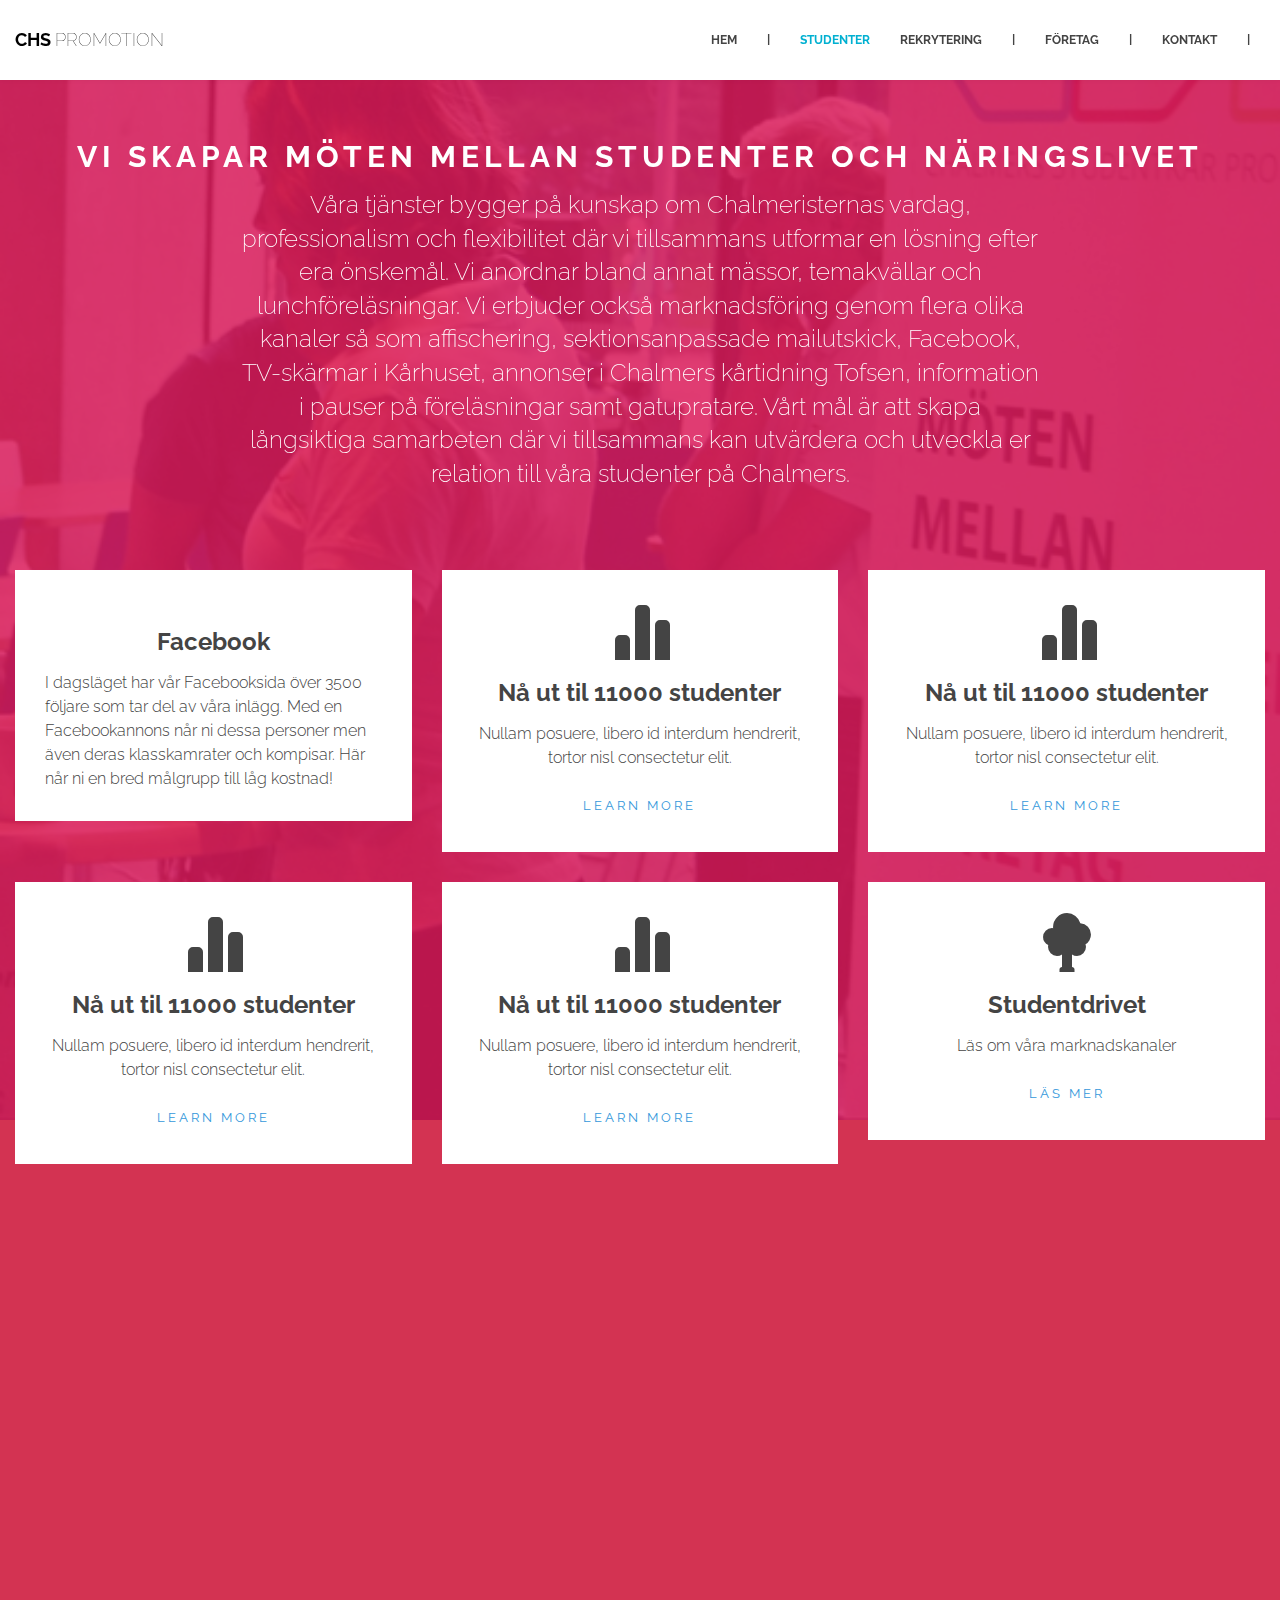
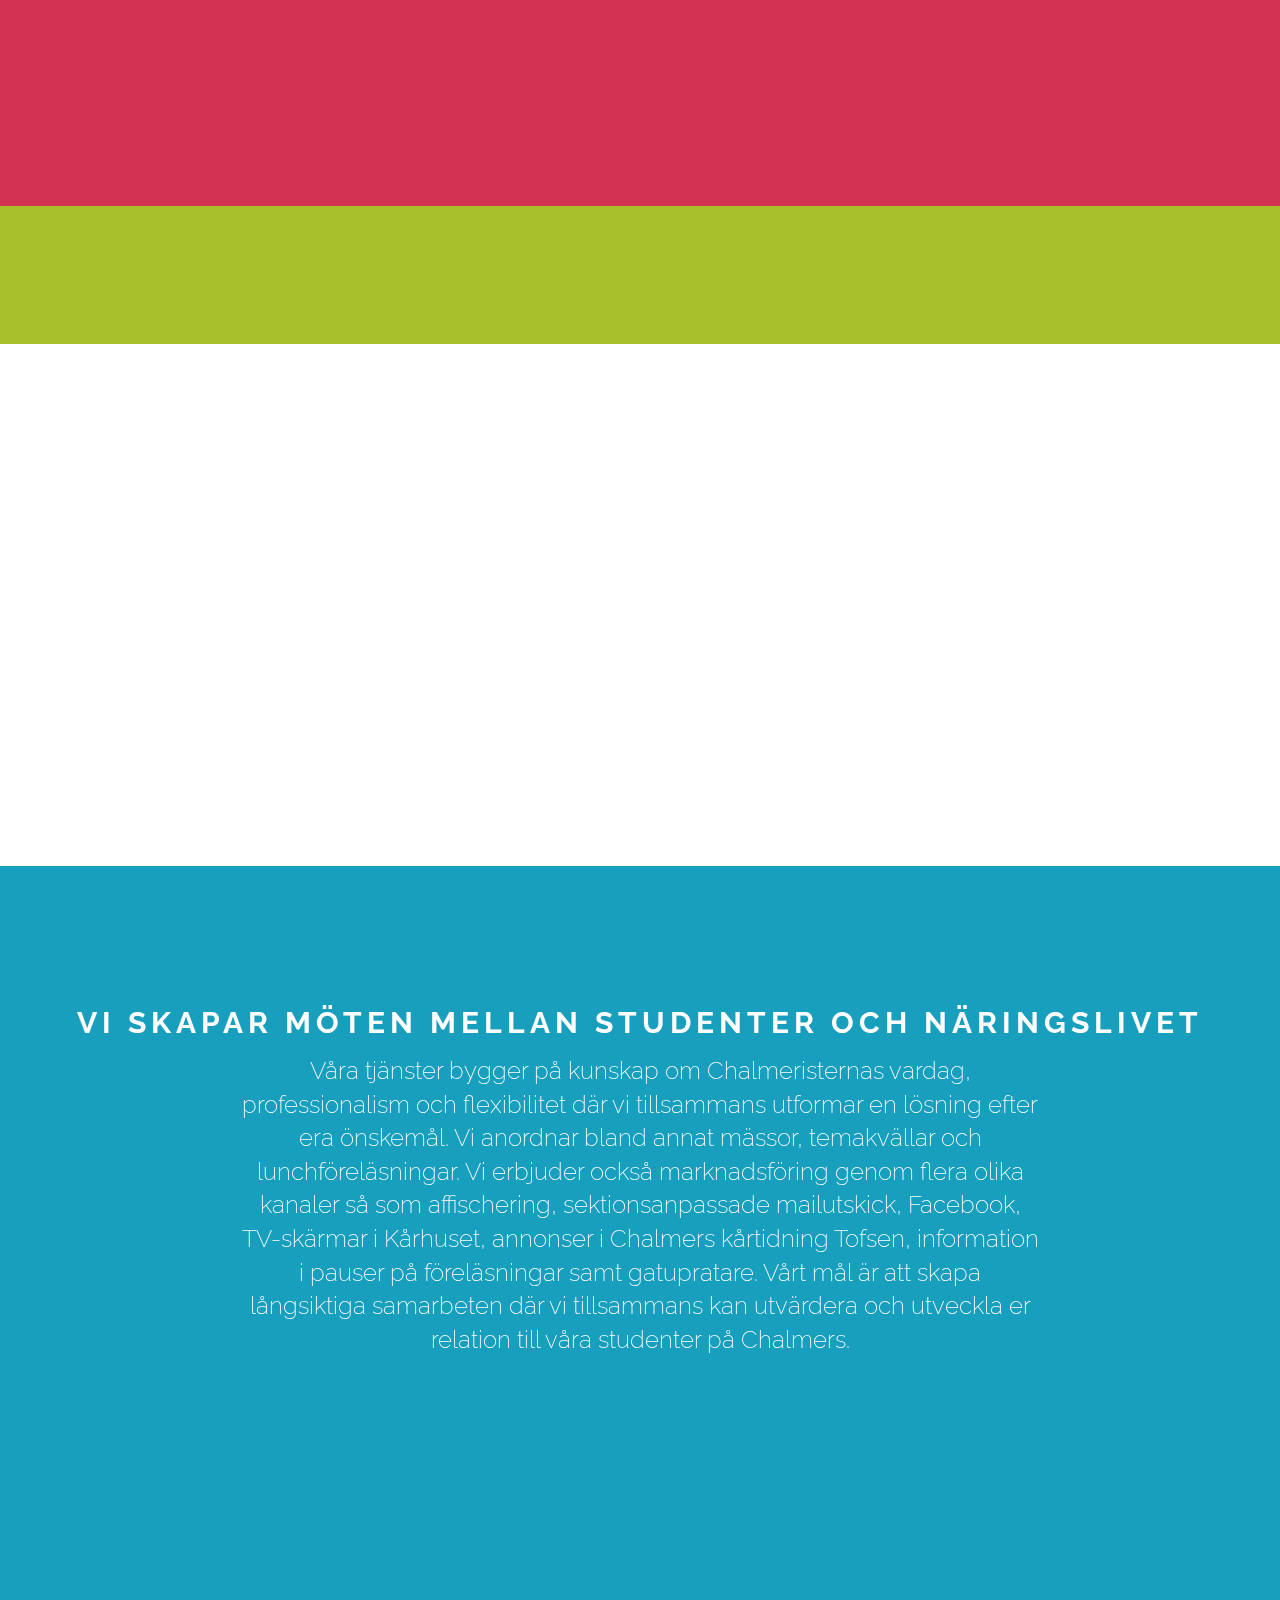
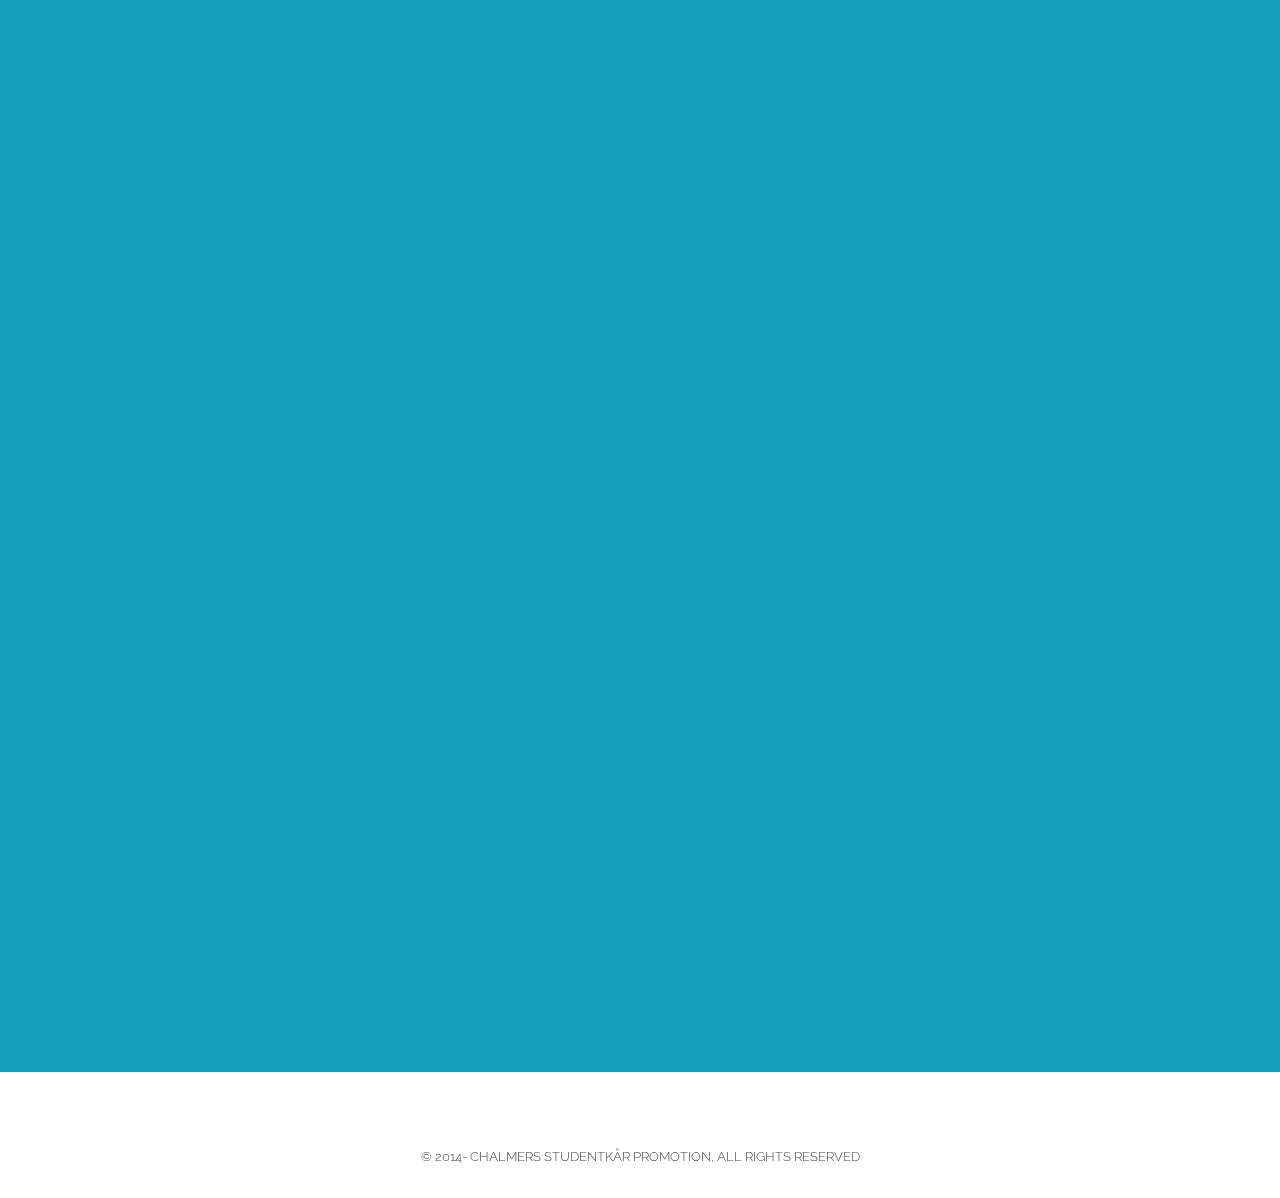
==== theme-chspromotion/company.html @ 03a7431f "Uploaded" ====
<!doctype html>
<html lang="en">

<head>
    <!-- Meta, title, CSS, favicons, etc. -->
    <meta charset="utf-8">
    <meta name="viewport" content="width=device-width, initial-scale=1.0">
    <meta name="description" content="">
    <meta name="author" content="">
    <title>CHS Promotion</title>

    <!-- Styles -->
    <link rel='stylesheet' href='assets/css/bootstrap.min.css'>
    <link rel='stylesheet' href='assets/css/animate.min.css'>
    <link rel='stylesheet' href="assets/css/font-awesome.min.css" />
    <link rel='stylesheet' href="assets/css/style.css" />

    <!-- Fonts -->
    <link href='http://fonts.googleapis.com/css?family=Raleway:200,300,400,500,600,700,800' rel='stylesheet' type='text/css'>

    <!-- HTML5 shim and Respond.js IE8 support of HTML5 elements and media queries -->
    <!--[if lt IE 9]>
		  <script src="https://oss.maxcdn.com/libs/html5shiv/3.7.0/html5shiv.js"></script>
		  <script src="https://oss.maxcdn.com/libs/respond.js/1.3.0/respond.min.js"></script>
	<![endif]-->

    <!-- Favicon -->
    <link rel="shortcut icon" href="#">
</head>

<body>
    <!-- Begin Hero Bg -->
    <div id="parallax">
    </div>
    <!-- End Hero Bg
	================================================== -->
    <!-- Start Header
	================================================== -->
    <header id="header" class="navbar navbar-inverse navbar-fixed-top" role="banner">
        <div class="container">
            <div class="navbar-header">
                <button class="navbar-toggle" type="button" data-toggle="collapse" data-target=".bs-navbar-collapse">
                    <span class="sr-only">Toggle navigation</span>
                    <span class="icon-bar"></span>
                    <span class="icon-bar"></span>
                    <span class="icon-bar"></span>
                </button>
                <!-- Your Logo -->
                <a href="#hero" class="navbar-brand">CHS <span class="lighter">Promotion</span></a>
            </div>
            <!-- Start Navigation -->
            <nav class="collapse navbar-collapse bs-navbar-collapse navbar-right" role="navigation">

                <ul class="nav navbar-nav">




                    <li class="">
                        <a href="index.html">Hem</a>
                    </li>

                    <li class="navbarseparator">
                        <div>
                            |
                        </div>
                    </li>
                </ul>







                <ul class="nav navbar-nav">



                    <li class="active">
                        <a href="#faq">Studenter</a>
                    </li>

                    <li class="">
                        <a href="#about">Rekrytering</a>
                    </li>


                    <li class="navbarseparator">
                        <div>
                            |
                        </div>
                    </li>
                </ul>
                <ul class="nav navbar-nav">





                    <li class="active">
                        <a href="#contactarea">Företag</a>
                    </li>
                    <li class="navbarseparator">
                        <div>
                            |
                        </div>
                    </li>
                </ul>
                <ul class="nav navbar-nav">



                    <li class="active">
                        <a href="#contactarea">Kontakt</a>
                    </li>


                    <li class="navbarseparator">
                        <div>
                            |
                        </div>
                    </li>
                </ul>
            </nav>
        </div>
    </header>




    <!-- FAQ
	================================================== -->
    <section id="faq" class="parallax section" style="background-image: url(assets/img/Backgrounds/14.jpg);">



        <div class="wrapsection">
            <div class="parallax-overlay" style="background-color:rgb(218,26,89);opacity:0.85;"></div>
            <div class="container">

                <div class="row">
                    <div class="col-md-12 sol-sm-12">
                        <div class="maintitle">
                            <h3 class="section-title">VI SKAPAR MÖTEN MELLAN STUDENTER OCH NÄRINGSLIVET</h3>
                            <p class="lead">
                                Våra tjänster bygger på kunskap om Chalmeristernas vardag, professionalism och flexibilitet där vi tillsammans utformar en lösning efter era önskemål. Vi anordnar bland annat mässor, temakvällar och lunchföreläsningar. Vi erbjuder också marknadsföring genom flera olika kanaler så som affischering, sektionsanpassade mailutskick, Facebook, TV-skärmar i Kårhuset, annonser i Chalmers kårtidning Tofsen, information i pauser på föreläsningar samt gatupratare. Vårt mål är att skapa långsiktiga samarbeten där vi tillsammans kan utvärdera och utveckla er relation till våra studenter på Chalmers.
                            </p>
                        </div>
                    </div>
                </div>
                <div class="row">

                    <div class="col-md-4 col-sm-6">
                        <div class="service-box wow zoomIn" data-wow-duration="1.5s" data-wow-delay="0.1s">
                            <img src="assets\img\roles\IMG_4078.jpg" alt="">
                            <h3>Facebook</h3>
                            <div class="text-left">
                                <p>
                                    I dagsläget har vår Facebooksida över 3500 följare som tar del av våra inlägg. Med en Facebookannons når ni dessa personer men även deras klasskamrater och kompisar. Här når ni en bred målgrupp till låg kostnad!
                                </p>



                            </div>
                        </div>
                    </div>
                    <div class="col-md-4 col-sm-6">
                        <div class="service-box wow flipInY" data-wow-duration="1.5s" data-wow-delay="0.1s">
                            <span class="glyphicon glyphicon-stats"></span>
                            <h3>Nå ut til 11000 studenter</h3>
                            <p>
                                Nullam posuere, libero id interdum hendrerit, tortor nisl consectetur elit.
                            </p>
                            <button type="button" class="btn btn-info btn-md"><a href="#">Learn More</a></button>
                        </div>
                    </div>
                    <div class="col-md-4 col-sm-6">
                        <div class="service-box wow flipInY" data-wow-duration="1.5s" data-wow-delay="0.1s">
                            <span class="glyphicon glyphicon-stats"></span>
                            <h3>Nå ut til 11000 studenter</h3>
                            <p>
                                Nullam posuere, libero id interdum hendrerit, tortor nisl consectetur elit.
                            </p>
                            <button type="button" class="btn btn-info btn-md"><a href="#">Learn More</a></button>
                        </div>
                    </div>
                    <div class="col-md-4 col-sm-6">
                        <div class="service-box wow flipInY" data-wow-duration="1.5s" data-wow-delay="0.1s">
                            <span class="glyphicon glyphicon-stats"></span>
                            <h3>Nå ut til 11000 studenter</h3>
                            <p>
                                Nullam posuere, libero id interdum hendrerit, tortor nisl consectetur elit.
                            </p>
                            <button type="button" class="btn btn-info btn-md"><a href="#">Learn More</a></button>
                        </div>
                    </div>
                    <div class="col-md-4 col-sm-6">
                        <div class="service-box wow flipInY" data-wow-duration="1.5s" data-wow-delay="0.1s">
                            <span class="glyphicon glyphicon-stats"></span>
                            <h3>Nå ut til 11000 studenter</h3>
                            <p>
                                Nullam posuere, libero id interdum hendrerit, tortor nisl consectetur elit.
                            </p>
                            <button type="button" class="btn btn-info btn-md"><a href="#">Learn More</a></button>
                        </div>
                    </div>
                    <div class="col-md-4 col-sm-6">
                        <div class="service-box wow flipInY" data-wow-duration="1.5s" data-wow-delay="0.2s">
                            <span class="glyphicon glyphicon-tree-deciduous"></span>
                            <h3>Studentdrivet</h3>
                            <p>
                                Läs om våra marknadskanaler
                            </p>
                            <button type="button" class="btn btn-info btn-md"><a href="#about">Läs mer</a></button>
                        </div>
                    </div>
                    <div class="col-md-4 col-sm-6">
                        <div class="service-box wow zoomIn" data-wow-duration="1.5s" data-wow-delay="0.1s">
                            <img src="assets/img/facebook.png" alt="">
                            <h3>Gilla oss på Facebook!</h3>
                            <div class="text-left">
                                <p>
                                    Du har väl inte missat att gilla oss på Facebook?
                                </p>
                                <p>Få enkelt reda på allt nytt och roligt som planeras på Chalmers av Chalmers Studentkår promotion genom att gilla vår Facebooksida!
                                </p>
                                <p class="text-center">
                                    <button type="button" class="btn btn-info btn-md"><a href="#">Learn More</a></button>
                                </p>
                            </div>
                        </div>
                    </div>


                </div>
            </div>
            <div class="col-md-4 col-sm-12">
                <div class="faq-block wow bounceInDown" data-wow-duration="1.5s" data-wow-delay="0.1s">
                    <div class="panel-group">
                        <div class="panel panel-default">
                            <div class="panel-heading">
                                <h4 class="panel-title">
								<a data-toggle="collapse" data-parent="#accordion" href="#collapseFour">
								Can we show sponsors? </a>
								</h4>
                            </div>
                            <div id="collapseFour" class="panel-collapse collapse">
                                <div class="panel-body">
                                    Sponsors. This is the detailed answer. It is a long established fact that a reader will be distracted by the readable content of a page when looking at its layout.
                                </div>
                            </div>
                        </div>
                        <div class="panel panel-default">
                            <div class="panel-heading">
                                <h4 class="panel-title">
								<a data-toggle="collapse" data-parent="#accordion" href="#collapseFive">
								Are there free drinks? </a>
								</h4>
                            </div>
                            <div id="collapseFive" class="panel-collapse collapse">
                                <div class="panel-body">
                                    Drinks. This is the detailed answer. It is a long established fact that a reader will be distracted by the readable content of a page when looking at its layout.
                                </div>
                            </div>
                        </div>
                        <div class="panel panel-default">
                            <div class="panel-heading">
                                <h4 class="panel-title">
								<a data-toggle="collapse" data-parent="#accordion" href="#collapseSix">
								Is medical exam free ? </a>
								</h4>
                            </div>
                            <div id="collapseSix" class="panel-collapse collapse">
                                <div class="panel-body">
                                    Medical. This is the detailed answer. It is a long established fact that a reader will be distracted by the readable content of a page when looking at its layout.
                                </div>
                            </div>
                        </div>
                        <div class="panel panel-default">
                            <div class="panel-heading">
                                <h4 class="panel-title">
								<a data-toggle="collapse" data-parent="#accordion" href="#collapseEight">
								What routes should one follow? </a>
								</h4>
                            </div>
                            <div id="collapseEight" class="panel-collapse collapse">
                                <div class="panel-body">
                                    Routes. This is the detailed answer. It is a long established fact that a reader will be distracted by the readable content of a page when looking at its layout.
                                </div>
                            </div>
                        </div>
                    </div>
                </div>
            </div>

        </div>
        </div>
        </div>
    </section>

    <!-- Random
	================================================== -->
    <section class="parallax section" style="background-image: url(assets/img/backgrounds/16.jpg);">
        <div class="wrapsection">
            <div class="parallax-overlay"></div>
            <div class="container">
                <div class="row">
                    <div class="col-md-12 sol-sm-12">
                        <div class="maintitle">
                            <h3 class="section-title justtitle">Ambitiös?</h3>
                            <p class="lead bottom0 wow bounceInUp">
                                Ansök till Chalmers bästa marknadsföringsbolag!
                            </p>
                        </div>
                    </div>
                </div>
            </div>
        </div>
    </section>

    <section id="faq" class="parallax section" style="background-image: url(assets/img/Backgrounds/14.jpg);">



        <div class="wrapsection">
            <div class="parallax-overlay" style="background-color: rgb(0,153,216);opacity:0.85;"></div>
            <div class="container">

                <div class="row">
                    <div class="col-md-12 sol-sm-12">
                        <div class="maintitle">
                            <h3 class="section-title">VI SKAPAR MÖTEN MELLAN STUDENTER OCH NÄRINGSLIVET</h3>
                            <p class="lead">
                                Våra tjänster bygger på kunskap om Chalmeristernas vardag, professionalism och flexibilitet där vi tillsammans utformar en lösning efter era önskemål. Vi anordnar bland annat mässor, temakvällar och lunchföreläsningar. Vi erbjuder också marknadsföring genom flera olika kanaler så som affischering, sektionsanpassade mailutskick, Facebook, TV-skärmar i Kårhuset, annonser i Chalmers kårtidning Tofsen, information i pauser på föreläsningar samt gatupratare. Vårt mål är att skapa långsiktiga samarbeten där vi tillsammans kan utvärdera och utveckla er relation till våra studenter på Chalmers.
                            </p>
                        </div>
                    </div>
                </div>
                <div class="row">

                    <div class="col-md-4 col-sm-6">
                        <div class="service-box wow zoomIn" data-wow-duration="1.5s" data-wow-delay="0.1s">
                            <img src="assets\img\roles\IMG_4078.jpg" alt="">
                            <h3>Facebook</h3>
                            <div class="text-left">
                                <p>
                                    I dagsläget har vår Facebooksida över 3500 följare som tar del av våra inlägg. Med en Facebookannons når ni dessa personer men även deras klasskamrater och kompisar. Här når ni en bred målgrupp till låg kostnad!
                                </p>



                            </div>
                        </div>
                    </div>
                    <div class="col-md-4 col-sm-6">
                        <div class="service-box wow flipInY" data-wow-duration="1.5s" data-wow-delay="0.1s">
                            <span class="glyphicon glyphicon-stats"></span>
                            <h3>Nå ut til 11000 studenter</h3>
                            <p>
                                Nullam posuere, libero id interdum hendrerit, tortor nisl consectetur elit.
                            </p>
                            <button type="button" class="btn btn-info btn-md"><a href="#">Learn More</a></button>
                        </div>
                    </div>
                    <div class="col-md-4 col-sm-6">
                        <div class="service-box wow flipInY" data-wow-duration="1.5s" data-wow-delay="0.1s">
                            <span class="glyphicon glyphicon-stats"></span>
                            <h3>Nå ut til 11000 studenter</h3>
                            <p>
                                Nullam posuere, libero id interdum hendrerit, tortor nisl consectetur elit.
                            </p>
                            <button type="button" class="btn btn-info btn-md"><a href="#">Learn More</a></button>
                        </div>
                    </div>
                    <div class="col-md-4 col-sm-6">
                        <div class="service-box wow flipInY" data-wow-duration="1.5s" data-wow-delay="0.1s">
                            <span class="glyphicon glyphicon-stats"></span>
                            <h3>Nå ut til 11000 studenter</h3>
                            <p>
                                Nullam posuere, libero id interdum hendrerit, tortor nisl consectetur elit.
                            </p>
                            <button type="button" class="btn btn-info btn-md"><a href="#">Learn More</a></button>
                        </div>
                    </div>
                    <div class="col-md-4 col-sm-6">
                        <div class="service-box wow flipInY" data-wow-duration="1.5s" data-wow-delay="0.1s">
                            <span class="glyphicon glyphicon-stats"></span>
                            <h3>Nå ut til 11000 studenter</h3>
                            <p>
                                Nullam posuere, libero id interdum hendrerit, tortor nisl consectetur elit.
                            </p>
                            <button type="button" class="btn btn-info btn-md"><a href="#">Learn More</a></button>
                        </div>
                    </div>
                    <div class="col-md-4 col-sm-6">
                        <div class="service-box wow flipInY" data-wow-duration="1.5s" data-wow-delay="0.2s">
                            <span class="glyphicon glyphicon-tree-deciduous"></span>
                            <h3>Studentdrivet</h3>
                            <p>
                                Läs om våra marknadskanaler
                            </p>
                            <button type="button" class="btn btn-info btn-md"><a href="#about">Läs mer</a></button>
                        </div>
                    </div>
                    <div class="col-md-4 col-sm-6">
                        <div class="service-box wow zoomIn" data-wow-duration="1.5s" data-wow-delay="0.1s">
                            <img src="assets/img/facebook.png" alt="">
                            <h3>Gilla oss på Facebook!</h3>
                            <div class="text-left">
                                <p>
                                    Du har väl inte missat att gilla oss på Facebook?
                                </p>
                                <p>Få enkelt reda på allt nytt och roligt som planeras på Chalmers av Chalmers Studentkår promotion genom att gilla vår Facebooksida!
                                </p>
                                <p class="text-center">
                                    <button type="button" class="btn btn-info btn-md"><a href="#">Learn More</a></button>
                                </p>
                            </div>
                        </div>
                    </div>




                </div>
            </div>
        </div>
    </section>

    <!-- Credits 
=============================================== -->
    <section id="credits" class="text-center">
        <span class="social wow zoomIn">
	<a href="https://www.facebook.com/chspromotion"><i class="fa fa-facebook"></i></a>
	
	<a href="https://www.linkedin.com/company/3185187/"><i class="fa fa-linkedin"></i></a>
	</span>
        <br/> © 2014- CHALMERS STUDENTKÅR PROMOTION, All rights reserved

    </section>
    <!-- Bootstrap core JavaScript
	================================================== -->
    <!-- Placed at the end of the document so the pages load faster -->
    <script src="assets/js/jquery.min.js"></script>
    <script src="assets/js/bootstrap.min.js"></script>
    <script src="assets/js/waypoints.min.js"></script>
    <script src="assets/js/jquery.scrollTo.min.js"></script>
    <script src="assets/js/jquery.localScroll.min.js"></script>
    <script src="assets/js/jquery.magnific-popup.min.js"></script>
    <script src="assets/js/validate.js"></script>
    <script src="assets/js/common.js"></script>
</body>

</html>
---- theme-chspromotion/assets/css/style.css ----
body {
    color: #444;
    font: normal 16px "Raleway", "Helvetica Neue", Helvetica, Arial, sans-serif;
    font-weight: 300;
    background-color: #fff;
    overflow-x: hidden;
    line-height: 1.5;
}

a {
    color: #3498db;
    cursor: pointer;
    text-decoration: none;
    -moz-transition: all .2s;
    -o-transition: all .2s;
    -webkit-transition: all .2s;
    transition: all .2s;
}

a:hover,
a:focus {
    color: #3498db;
    outline: none;
    text-decoration: none;
}

h1,
h2,
h3,
h4,
h5,
h6,
.h1,
.h2,
.h3,
.h4,
.h5,
.h6 {
    font-family: "Raleway", "Helvetica Neue", Helvetica, Arial, sans-serif;
    font-weight: bold;
    margin-bottom: 15px;
    margin-top: 0;
}

h1 {
    font-size: 38px;
}

h2 {
    font-size: 32px;
}

h3 {
    font-size: 24px;
    display: block;
}

h4 {
    font-size: 20px;
}

h5 {
    font-size: 18px;
}

h6 {
    font-size: 16px;
}

p.lead {
    font-size: 24px;
    font-weight: 200;
}

p {
    margin-bottom: 20px;
}

p:last-child {
    margin-bottom: 0;
}

ul,
ol {
    margin-bottom: 20px;
}

blockquote {
    padding-top: 0;
    padding-bottom: 0;
    border-color: #1ABC9C;
}

blockquote small {
    color: inherit;
}

pre {
    background-color: rgba(255, 255, 255, .5);
    border-color: rgba(0, 0, 0, .1);
    margin-bottom: 20px;
}

.lighter {
    font-weight: 100;
}

img {
    max-width: 100%;
}


/*	Section	==================================================*/

.active-section {
    top: 0px;
}

.navbar.active-section {
    top: 0 !important;
}

.section-title {
    text-transform: uppercase;
    font-size: 30px;
    letter-spacing: 5px;
}

.whitecolor {
    color: #fff;
}


/*	Button & Label	==================================================*/

.alert {
    color: #FFF;
    border: none;
}

[class^="alert-"] .alert-link,
[class*=" alert-"] .alert-link {
    color: #FFF;
    font-weight: 300;
    text-decoration: underline;
}

.btn,
.label {
    border-radius: 0px;
    -moz-border-radius: 0px;
    -webkit-border-radius: 0px;
    -moz-transition: all .2s;
    -o-transition: all .2s;
    -webkit-transition: all .2s;
    transition: all .2s;
}

.btn {
    font-weight: 400;
    text-transform: uppercase;
    font-size: 13px;
    letter-spacing: 3px;
}

.btn:hover,
.btn:focus {
    outline: none;
}

.btn-link {
    color: #1abc9c;
}

.btn-link:hover,
.btn-link:focus {
    color: #16a085;
}

.btn-default,
.label-default {
    border-color: #FFF;
    color: #fff;
    background-color: transparent;
    border-width: 2px;
    padding: 15px 20px;
}

.btn-default:hover,
.btn-default:focus {
    background-color: #F9FAFD;
    border-color: #F9FAFD;
    color: #444;
}

.btn-success,
.label-success,
.alert-success {
    background-color: #FFF;
    border-color: #FFF;
    color: #1E2024;
}

.btn-success:hover,
.btn-success:focus {
    border-color: #FFF;
    background-color: #FFF;
    color: #000;
}

.btn-primary,
.label-primary {
    background-color: #444;
    border-color: #444;
}

.btn-primary:hover,
.btn-primary:focus {
    background-color: #d33c00;
    border-color: #d33c00;
}

.btn-info,
.label-info,
.alert-info {
    background-color: #FFF;
    border-color: #FFF;
    color: #01B0D1;
}

.btn-info:hover,
.btn-info:focus {
    background-color: #FFF;
    border-color: #FFF;
    color: #0299b8;
}

.btn-warning,
.label-warning,
.alert-warning {
    background-color: #e67e22;
    border-color: #e67e22;
}

.btn-warning:hover,
.btn-warning:focus {
    background-color: #d35400;
    border-color: #d35400;
}

.btn-danger,
.label-danger,
.alert-danger {
    background-color: #e74c3c;
    border-color: #e74c3c;
}

.btn-danger:hover,
.btn-danger:focus {
    background-color: #c0392b;
    border-color: #c0392b;
}


/*	Tab & Collapse Skin	==================================================*/

.tab-pane {
    padding: 15px 0;
    margin-bottom: 5px;
}

.nav-tabs {
    border-bottom-color: #ecf0f1;
}

.nav-tabs>li>a {
    padding: 10px 0;
    margin-right: 30px;
    color: inherit;
    font-size: 16px;
    border: none;
    border-bottom: 1px solid rgba(255, 255, 255, 0);
}

.nav .open>a,
.nav .open>a:hover,
.nav .open>a:focus {
    background: transparent;
    border: none;
    border-color: rgba(255, 255, 255, 0);
}

.nav>li>a:hover,
.nav>li>a:focus {
    background-color: #ecf0f1;
}

.nav-tabs>li>a:hover,
.nav-tabs>li>a:focus {
    color: #1abc9c;
    background: transparent;
}

.nav-tabs>li.active>a,
.nav-tabs>li.active>a:hover,
.nav-tabs>li.active>a:focus {
    background: transparent;
    border: none;
    color: #1abc9c;
    border-bottom: 1px solid #1abc9c;
}

.nav-pills>li.active>a,
.nav-pills>li.active>a:hover,
.nav-pills>li.active>a:focus {
    background-color: #1abc9c;
}

.nav .caret,
.nav a:hover .caret {
    border-top-color: #1abc9c;
    border-bottom-color: #1abc9c;
}

.dropdown-menu>.active>a,
.dropdown-menu>.active>a:hover,
.dropdown-menu>.active>a:focus {
    background-color: #1abc9c;
}

.navbar-inverse .navbar-collapse,
.navbar-inverse .navbar-form {
    border-color: #bdc3c7;
}

.navbar-inverse .navbar-toggle {
    background-color: #34495e;
    border-color: #2c3e50;
    margin-top: 23px;
}

.navbar-inverse .navbar-toggle:focus {
    outline: none;
}

.panel {
    box-shadow: none;
    -webkit-box-shadow: none;
    -moz-box-shadow: none;
}

.panel-default {
    border-color: #eee;
}

.panel-default:last-child {
    margin-bottom: 25px;
}

.panel-default>.panel-heading {
    background: #fff;
    color: #444;
}

.panel-heading {
    padding: 20px 25px;
}

.panel-default>.panel-heading a:hover {
    color: #01b0d1;
}

.panel-default>.panel-heading+.panel-collapse .panel-body {
    border-top: 1px solid #eee;
}

.panel-group .panel {
    border-radius: 0;
}


/*	Form	==================================================*/

label {
    font-weight: 300;
}

.input-group {
    margin-bottom: 10px;
}

.form-control {
    font-weight: 300;
    border-color: #ecf0f1;
    background-color: #ecf0f1;
    border-radius: 0px;
    -webkit-border-radius: 0px;
    -moz-border-radius: 0px;
    box-shadow: none;
    -webkit-box-shadow: none;
    -moz-box-shadow: none;
    -moz-transition: all .2s;
    -o-transition: all .2s;
    -webkit-transition: all .2s;
    transition: all .2s;
}

.form-control[disabled],
.form-control[readonly],
fieldset[disabled] .form-control,
.form-control[disabled]:hover,
.form-control[readonly]:hover,
fieldset[disabled] .form-control:hover,
.form-control[disabled]:focus,
.form-control[readonly]:focus,
fieldset[disabled] .form-control:focus {
    background-color: #ecf0f1;
}

.form-control:hover,
.form-control:focus {
    outline: none;
    border-color: #ecf0f1;
    background-color: #FFF;
    box-shadow: none;
    -webkit-box-shadow: none;
    -moz-box-shadow: none;
}

.form-control:-moz-placeholder {
    color: #bdc3c7;
    font-weight: 300;
}

.form-control::-moz-placeholder {
    color: #bdc3c7;
    font-weight: 300;
}

.form-control:-ms-input-placeholder {
    color: #bdc3c7;
    font-weight: 300;
}

.form-control::-webkit-input-placeholder {
    color: #bdc3c7;
    font-weight: 300;
}

.input-group-addon {
    background-color: #FFF;
    border-color: #ecf0f1;
    color: #ecf0f1;
}

[class^="has-"] .form-control,
[class*=" has-"] .form-control {
    color: #FFF;
}

.has-success .help-block,
.has-success .control-label,
.has-success .radio,
.has-success .checkbox,
.has-success .radio-inline,
.has-success .checkbox-inline {
    color: #2ecc71;
}

.has-success .form-control {
    border-color: #2ecc71;
    background-color: #2ecc71;
}

.has-success .form-control:hover,
.has-success .form-control:focus {
    border-color: #2ecc71;
    background-color: #FFF;
    color: #2ecc71;
    box-shadow: none;
    -webkit-box-shadow: none;
    -moz-box-shadow: none;
}

.has-warning .help-block,
.has-warning .control-label,
.has-warning .radio,
.has-warning .checkbox,
.has-warning .radio-inline,
.has-warning .checkbox-inline {
    color: #e67e22;
}

.has-warning .form-control {
    border-color: #e67e22;
    background-color: #e67e22;
}

.has-warning .form-control:hover,
.has-warning .form-control:focus {
    background-color: #FFF;
    border-color: #e67e22;
    color: #e67e22;
    box-shadow: none;
    -webkit-box-shadow: none;
    -moz-box-shadow: none;
}

.has-error .help-block,
.has-error .control-label,
.has-error .radio,
.has-error .checkbox,
.has-error .radio-inline,
.has-error .checkbox-inline {
    color: #e74c3c;
}

.has-error .form-control {
    border-color: #e74c3c;
    background-color: #e74c3c;
}

.has-error .form-control:hover,
.has-error .form-control:focus {
    background-color: #FFF;
    border-color: #e74c3c;
    color: #e74c3c;
    box-shadow: none;
    -webkit-box-shadow: none;
    -moz-box-shadow: none;
}


/*	Header	==================================================*/

#header {
    box-shadow: 0 0 5px rgba(0, 0, 0, .05);
    -webkit-box-shadow: 0 0 5px rgba(0, 0, 0, .05);
    -moz-box-shadow: 0 0 5px rgba(0, 0, 0, .05);
}


/*	Parallax Background	==================================================*/

#parallax {
    height: 100%;
    width: 100%;
    top: 0;
    position: fixed;
    background-image: url(../img/intro.jpg);
    background-position: center center;
    background-repeat: no-repeat;
    -webkit-background-size: cover;
    -moz-background-size: cover;
    -o-background-size: cover;
    background-size: cover;
    z-index: -100;
}


/*	Navbar	==================================================*/

.navbar-inverse .navbar-brand {
    padding: 30px 15px;
    margin-right: 30px;
    color: inherit;
    text-transform: uppercase;
    font-weight: bold;
}

.navbar-inverse .navbar-brand:hover,
.navbar-inverse .navbar-brand:focus {
    color: #000;
}

.navbar-inverse {
    background-color: #FFF;
    border: none;
}

.navbar-right button {
    margin: 23px 0;
}

.navbar-nav>li>a {
    padding: 30px 0;
    margin: 0 15px;
}

.navbar-inverse .navbar-nav>li>a {
    color: inherit;
    text-transform: uppercase;
    font-size: 12px;
    font-weight: bold;
}

.navbar-inverse .navbar-nav>li>a:hover,
.navbar-inverse .navbar-nav>li>a:focus,
.navbar-inverse .navbar-nav>.active>a,
.navbar-inverse .navbar-nav>.active>a:hover,
.navbar-inverse .navbar-nav>.active>a:focus {
    background-color: transparent;
    background-color: rgba(255, 255, 255, 0);
    color: #01b0d1;
}

.navbarseparator {
    padding: 30px 0;
    margin: 0 15px;
    text-transform: uppercase;
    font-size: 12px;
    font-weight: bold;
}

.header-button {
    margin-left: 15px;
}


/* Google Maps ===============================================*/

.googlemap {
    width: 100%;
}


/*	Hero	==================================================*/

#hero {
    margin-top: 140px;
    padding: 0;
    color: #FFF;
}

#hero .herotext {
    padding: 10px 10px;
    margin: 160px 0;
    background: rgba(0, 0, 0, 0.5) no-repeat 0 0;
}

#hero h1 {
    font-size: 50px;
}

#hero p.lead {
    font-size: 1.4em;
}

#hero .btn {
    font-size: 12px;
}


/*	Features	==================================================*/

#features {
    background-color: #01B0D1;
    color: #FFF;
}

.maintitle h1 {
    text-transform: uppercase;
}

.maintitle,
.service-box {
    text-align: center;
}

.maintitle .lead {
    max-width: 840px;
    margin: 0px auto;
    margin-bottom: 80px;
    padding-left: 20px;
    padding-right: 20px;
}

.service-box {
    margin-bottom: 30px;
    background-color: #fff;
    color: #444;
    padding: 30px;
    position: relative;
}

.service-box .glyphicon {
    font-size: 60px;
    margin-bottom: 20px;
}

.service-box img {
    margin-bottom: 29px;
}


/*	Gallery	==================================================*/

#gallery img {
    width: 100%;
    height: auto;
    transition: all .3s ease-in-out;
}

#gallery img:hover {
    transform: scale(1.3);
}

#gallery a {
    display: block;
    overflow: hidden;
    margin-bottom: 30px;
}

#gallery a img {
    margin-bottom: 0px;
    display: block;
    width: 100%;
    max-width: 100%;
}

#gallery .description {
    background-color: #fff;
    display: block;
    padding: 20px 15px;
    color: #333;
    text-transform: uppercase;
    clear: both;
    position: relative;
}

#gallery .caption {
    float: left;
}

#gallery .camera {
    float: right;
}

#gallery a.btn {
    display: inline-block;
}


/*======Workers===*/


/*	Gallery	==================================================*/

#workers img {
    width: 100%;
    height: auto;
    transition: all .3s ease-in-out;
}

#workers a {
    display: block;
    overflow: hidden;
    margin-bottom: 30px;
}

#workers a img {
    margin-bottom: 0px;
    display: block;
    width: 100%;
    max-width: 100%;
}

#workers .description {
    background-color: #fff;
    display: block;
    padding: 20px 15px;
    color: #333;
    text-transform: uppercase;
    clear: both;
    position: relative;
}

#workers .caption {
    float: left;
}

#workers .camera {
    float: right;
}

#workers a.btn {
    display: inline-block;
}

.workerpic {
    width: 100%;
    background-size: 100% !important;
    height: 300px;
    background-position: 50% 20% !important;
}


/*	Faq==================================================*/

#faq {
    background-color: rgb(167, 192, 44);
}

.faq-block {
    margin: 0px;
}


/*	Slider	==================================================*/

#slider {
    color: #FFF;
}

.carousel-control.left,
.carousel-control.right {
    background-image: none;
}

.carousel-control {
    color: #FFF;
    opacity: 1;
    text-shadow: none;
}

.carousel-control:hover {
    color: #CCC;
}

.carousel-indicators li {
    border-color: #FFF;
    margin: 0 2px;
    height: 15px;
    width: 15px;
    border-radius: 10px;
    -webkit-border-radius: 10px;
    -moz-border-radius: 10px;
    margin: 0 2px;
    -moz-transition: all .2s;
    -o-transition: all .2s;
    -webkit-transition: all .2s;
    transition: all .2s;
}

.carousel-indicators .active {
    height: 15px;
    width: 15px;
    border-radius: 10px;
    -webkit-border-radius: 10px;
    -moz-border-radius: 10px;
    margin: 0 2px;
    background-color: #FFF;
    border: 1px solid #FFF;
}

.carousel.slide {
    -moz-transition: all .2s;
    -o-transition: all .2s;
    -webkit-transition: all .2s;
    transition: all .2s;
}

.carousel-inner blockquote {
    border: none;
    text-align: center;
    padding: 40px 10%;
}

.carousel-inner blockquote small {
    font-size: 14px;
    text-transform: uppercase;
    font-weight: 400;
}

.carousel-inner blockquote p {
    font-size: 36px;
}

.carousel-control .glyphicon {
    left: 50%;
    margin-top: -10px;
    margin-left: -10px;
    font-size: 20px;
}

.carousel-indicators {
    bottom: -20px;
}

.carousel-control {
    background: transparent;
    position: absolute;
    top: 50%;
    margin-top: 0px;
    border-radius: 20px;
    -webkit-border-radius: 20px;
    -moz-border-radius: 20px;
    height: 40px;
    width: 40px;
}


/*	Contact Area	==================================================*/

#contactarea {
    text-align: center;
}

#contactarea .maintitle p.lead {
    margin-bottom: 40px;
}

#contactarea form {
    max-width: 800px;
    margin: 0px auto;
}

#contactarea .input-lg,
#contactarea .btn-lg {
    padding: 20px 25px;
    height: 65px;
}

#contact label {
    text-transform: uppercase;
    font-weight: 300;
    letter-spacing: 3px;
    font-size: 13px;
}

#contact input,
#contact select,
#contact textarea {
    font-family: inherit;
    font-size: inherit;
    line-height: inherit;
    width: 100%;
    border: 0px;
    color: #333;
    background-color: #fff;
    border: 0;
}

#contact input,
#contact select {
    height: 40px;
    margin-bottom: 0px;
}

#contact input#submit {
    width: auto;
    margin-top: 20px;
    background-color: rgba(0, 0, 0, 0.3);
    border: 0;
    color: #fff;
    padding: 0px 20px;
    font-weight: 400;
    text-transform: uppercase;
    letter-spacing: 3px;
    font-size: 14px;
}

#contact textarea {
    height: 180px;
}

.required {
    color: #fff;
}

#success,
#error {
    display: none
}

#success span,
#erro span {
    display: block;
    position: absolute;
    top: 0;
    width: 100%
}

#success span p,
#error span p {
    margin-top: 6em
}

#success span p {
    color: #9bd32d;
}

#error span p {
    color: #c0392b;
}

.error.contactalert {
    text-transform: none;
    font-style: italic;
    display: inline-block;
}

.footer {
    padding: 70px 0 60px 0;
}

.footer ul.social-icons li {
    width: 20px;
    height: 20px;
    position: relative;
    background: #fff;
    border: 2px solid #ccc;
    border-radius: 50%;
}

.footer ul.social-icons li a {
    color: #666;
}

.contactalert {
    margin-top: 20px;
    border: 1px solid;
    display: inline-block;
    padding: 20px;
}

#credits {
    padding: 30px 0;
    text-transform: uppercase;
    font-size: 13px;
    line-height: 1.6;
}

#credits a {
    color: inherit;
}

#credits .social i {
    border: 1px solid #ccc;
    height: 30px;
    width: 30px;
    line-height: 30px;
    border-radius: 50%;
    margin-left: 2px;
    color: #999;
    text-align: center;
    margin-bottom: 15px;
    display: inline-block;
}

#credits .social i:hover {
    color: #333;
}


/*	Magnific Popup	==================================================*/

.mfp-bg {
    top: 0;
    left: 0;
    width: 100%;
    height: 100%;
    z-index: 1042;
    overflow: hidden;
    position: fixed;
    background: #0b0b0b;
    opacity: 0.8;
    filter: alpha(opacity=80);
}

.mfp-wrap {
    top: 0;
    left: 0;
    width: 100%;
    height: 100%;
    z-index: 1043;
    position: fixed;
    outline: none !important;
    -webkit-backface-visibility: hidden;
}

.mfp-container {
    text-align: center;
    position: absolute;
    width: 100%;
    height: 100%;
    left: 0;
    top: 0;
    padding: 0 8px;
    -webkit-box-sizing: border-box;
    -moz-box-sizing: border-box;
    box-sizing: border-box;
}

.mfp-container:before {
    content: '';
    display: inline-block;
    height: 100%;
    vertical-align: middle;
}

.mfp-align-top .mfp-container:before {
    display: none;
}

.mfp-content {
    position: relative;
    display: inline-block;
    vertical-align: middle;
    margin: 0 auto;
    text-align: left;
    z-index: 1045;
}

.mfp-inline-holder .mfp-content,
.mfp-ajax-holder .mfp-content {
    width: 100%;
    cursor: auto;
}

.mfp-ajax-cur {
    cursor: progress;
}

.mfp-zoom-out-cur,
.mfp-zoom-out-cur .mfp-image-holder .mfp-close {
    cursor: -moz-zoom-out;
    cursor: -webkit-zoom-out;
    cursor: zoom-out;
}

.mfp-zoom {
    cursor: pointer;
    cursor: -webkit-zoom-in;
    cursor: -moz-zoom-in;
    cursor: zoom-in;
}

.mfp-auto-cursor .mfp-content {
    cursor: auto;
}

.mfp-close,
.mfp-arrow,
.mfp-preloader,
.mfp-counter {
    -webkit-user-select: none;
    -moz-user-select: none;
    user-select: none;
}

.mfp-loading.mfp-figure {
    display: none;
}

.mfp-hide {
    display: none !important;
}

.mfp-preloader {
    color: #CCC;
    position: absolute;
    top: 50%;
    width: auto;
    text-align: center;
    margin-top: -0.8em;
    left: 8px;
    right: 8px;
    z-index: 1044;
}

.mfp-preloader a {
    color: #CCC;
}

.mfp-preloader a:hover {
    color: #FFF;
}

.mfp-s-ready .mfp-preloader {
    display: none;
}

.mfp-s-error .mfp-content {
    display: none;
}

button.mfp-close,
button.mfp-arrow {
    overflow: visible;
    cursor: pointer;
    background: transparent;
    border: 0;
    -webkit-appearance: none;
    display: block;
    outline: none;
    padding: 0;
    z-index: 1046;
    -webkit-box-shadow: none;
    box-shadow: none;
}

button::-moz-focus-inner {
    padding: 0;
    border: 0;
}

.mfp-close {
    width: 44px;
    height: 44px;
    line-height: 44px;
    position: absolute;
    right: 0;
    top: 0;
    text-decoration: none;
    text-align: center;
    opacity: 0.65;
    filter: alpha(opacity=65);
    padding: 0 0 18px 10px;
    color: #FFF;
    font-style: normal;
    font-size: 28px;
    font-family: Arial, Baskerville, monospace;
}

.mfp-close:hover,
.mfp-close:focus {
    opacity: 1;
    filter: alpha(opacity=100);
}

.mfp-close:active {
    top: 1px;
}

.mfp-close-btn-in .mfp-close {
    color: #333;
}

.mfp-image-holder .mfp-close,
.mfp-iframe-holder .mfp-close {
    color: #FFF;
    right: -6px;
    text-align: right;
    padding-right: 6px;
    width: 100%;
}

.mfp-counter {
    position: absolute;
    top: 0;
    right: 0;
    color: #CCC;
    font-size: 12px;
    line-height: 18px;
    white-space: nowrap;
}

.mfp-arrow {
    position: absolute;
    opacity: 0.65;
    filter: alpha(opacity=65);
    margin: 0;
    top: 50%;
    margin-top: -55px;
    padding: 0;
    width: 90px;
    height: 110px;
    -webkit-tap-highlight-color: rgba(0, 0, 0, 0);
}

.mfp-arrow:active {
    margin-top: -54px;
}

.mfp-arrow:hover,
.mfp-arrow:focus {
    opacity: 1;
    filter: alpha(opacity=100);
}

.mfp-arrow:before,
.mfp-arrow:after,
.mfp-arrow .mfp-b,
.mfp-arrow .mfp-a {
    content: '';
    display: block;
    width: 0;
    height: 0;
    position: absolute;
    left: 0;
    top: 0;
    margin-top: 35px;
    margin-left: 35px;
    border: medium inset transparent;
}

.mfp-arrow:after,
.mfp-arrow .mfp-a {
    border-top-width: 13px;
    border-bottom-width: 13px;
    top: 8px;
}

.mfp-arrow:before,
.mfp-arrow .mfp-b {
    border-top-width: 21px;
    border-bottom-width: 21px;
    opacity: 0.7;
}

.mfp-arrow-left {
    left: 0;
}

.mfp-arrow-left:after,
.mfp-arrow-left .mfp-a {
    border-right: 17px solid #FFF;
    margin-left: 31px;
}

.mfp-arrow-left:before,
.mfp-arrow-left .mfp-b {
    margin-left: 25px;
    border-right: 27px solid #3F3F3F;
}

.mfp-arrow-right {
    right: 0;
}

.mfp-arrow-right:after,
.mfp-arrow-right .mfp-a {
    border-left: 17px solid #FFF;
    margin-left: 39px;
}

.mfp-arrow-right:before,
.mfp-arrow-right .mfp-b {
    border-left: 27px solid #3F3F3F;
}

.mfp-iframe-holder {
    padding-top: 40px;
    padding-bottom: 40px;
}

.mfp-iframe-holder .mfp-content {
    line-height: 0;
    width: 100%;
    max-width: 900px;
}

.mfp-iframe-holder .mfp-close {
    top: -40px;
}

.mfp-iframe-scaler {
    width: 100%;
    height: 0;
    overflow: hidden;
    padding-top: 56.25%;
}

.mfp-iframe-scaler iframe {
    position: absolute;
    display: block;
    top: 0;
    left: 0;
    width: 100%;
    height: 100%;
    box-shadow: 0 0 8px rgba(0, 0, 0, 0.6);
    background: #000;
}


/* Main image in popup */

img.mfp-img {
    width: auto;
    max-width: 100%;
    height: auto;
    display: block;
    line-height: 0;
    -webkit-box-sizing: border-box;
    -moz-box-sizing: border-box;
    box-sizing: border-box;
    padding: 40px 0 40px;
    margin: 0 auto;
}


/* The shadow behind the image */

.mfp-figure {
    line-height: 0;
}

.mfp-figure:after {
    content: '';
    position: absolute;
    left: 0;
    top: 40px;
    bottom: 40px;
    display: block;
    right: 0;
    width: auto;
    height: auto;
    z-index: -1;
    box-shadow: 0 0 8px rgba(0, 0, 0, 0.6);
    background: #444;
}

.mfp-figure small {
    color: #BDBDBD;
    display: block;
    font-size: 12px;
    line-height: 14px;
}

.mfp-figure figure {
    margin: 0;
}

.mfp-bottom-bar {
    margin-top: -36px;
    position: absolute;
    top: 100%;
    left: 0;
    width: 100%;
    cursor: auto;
}

.mfp-title {
    text-align: left;
    line-height: 18px;
    color: #F3F3F3;
    word-wrap: break-word;
    padding-right: 36px;
}

.mfp-image-holder .mfp-content {
    max-width: 100%;
}

.mfp-gallery .mfp-image-holder .mfp-figure {
    cursor: pointer;
}

@media screen and (max-width:800px) and (orientation:landscape),
screen and (max-height:300px) {
    /** * Remove all paddings around the image on small screen */
    .mfp-img-mobile .mfp-image-holder {
        padding-left: 0;
        padding-right: 0;
    }
    .mfp-img-mobile img.mfp-img {
        padding: 0;
    }
    .mfp-img-mobile .mfp-figure:after {
        top: 0;
        bottom: 0;
    }
    .mfp-img-mobile .mfp-figure small {
        display: inline;
        margin-left: 5px;
    }
    .mfp-img-mobile .mfp-bottom-bar {
        background: rgba(0, 0, 0, 0.6);
        bottom: 0;
        margin: 0;
        top: auto;
        padding: 3px 5px;
        position: fixed;
        -webkit-box-sizing: border-box;
        -moz-box-sizing: border-box;
        box-sizing: border-box;
    }
    .mfp-img-mobile .mfp-bottom-bar:empty {
        padding: 0;
    }
    .mfp-img-mobile .mfp-counter {
        right: 5px;
        top: 3px;
    }
    .mfp-img-mobile .mfp-close {
        top: 0;
        right: 0;
        width: 35px;
        height: 35px;
        line-height: 35px;
        background: rgba(0, 0, 0, 0.6);
        position: fixed;
        text-align: center;
        padding: 0;
    }
}

@media all and (max-width:900px) {
    .mfp-arrow {
        -webkit-transform: scale(0.75);
        transform: scale(0.75);
    }
    .mfp-arrow-left {
        -webkit-transform-origin: 0;
        transform-origin: 0;
    }
    .mfp-arrow-right {
        -webkit-transform-origin: 100%;
        transform-origin: 100%;
    }
    .mfp-container {
        padding-left: 6px;
        padding-right: 6px;
    }
}

.mfp-ie7 .mfp-img {
    padding: 0;
}

.mfp-ie7 .mfp-bottom-bar {
    width: 600px;
    left: 50%;
    margin-left: -300px;
    margin-top: 5px;
    padding-bottom: 5px;
}

.mfp-ie7 .mfp-container {
    padding: 0;
}

.mfp-ie7 .mfp-content {
    padding-top: 44px;
}

.mfp-ie7 .mfp-close {
    top: 0;
    right: 0;
    padding-top: 0;
}


/*	Common	==================================================*/

.section {}

.wrapsection {
    padding-top: 140px;
    padding-bottom: 140px;
    position: relative;
}

.parallax.section .container {
    position: relative;
    z-index: 4;
}

.justtitle {
    margin-top: 80px;
}

.parallax {
    background-repeat: no-repeat;
    background-attachment: fixed;
    background-size: cover;
    overflow: hidden;
    z-index: 1;
    color: #fff;
}

.parallax-overlay {
    position: absolute;
    top: 0;
    bottom: 0;
    right: 0;
    left: 0;
    z-index: 2;
}


/*	Responsive	==================================================*/

@media (max-width:991px) {
    .service-box {
        margin-bottom: 30px;
    }
    #image img.img-responsive {
        margin-left: auto;
        margin-right: auto;
    }
    .navbar-nav>li>a {
        margin: 0 7px;
    }
}

@media (min-width:767px) {
    
.container{    width: 100% !important;
}
}

@media (max-width:767px) {
    
    
    
    .section,
    .parallax.section .container {
        padding-top: 30px;
        padding-bottom: 30px;
    }
    .service-box,
    .img-responsive,
    .carousel {
        margin-bottom: 30px;
    }
    .maintitle .lead {
        margin-left: 0;
        margin-right: 0;
    }
    .container {
        max-width: 690px;
        padding-left: 30px;
        padding-right: 30px;
    }
    .navbar-nav>li>a {
        padding: 10px;
    }
    .header-button {
        margin: 0;
    }
    #hero .herotext {
        padding: 90px 0px;
    }
}

@media (max-width:767px) {
    
    
    .mobilehide{
        display: none !important;
    }
    
    body {
        font-size: 14px;
    }
    h1 {
        font-size: 28px;
    }
    h2,
    .carousel-inner blockquote p {
        font-size: 24px;
    }
    h3 {
        font-size: 20px;
    }
    h4 {
        font-size: 18px;
    }
    h5 {
        font-size: 16px;
    }
    h6 {
        font-size: 14px;
    }
    p.lead {
        font-size: 18px;
    }
    .section {
        padding: 60px 0;
    }
    .maintitle p.lead {
        margin-bottom: 40px;
    }
    .service-box,
    .img-responsive,
    .carousel {
        margin-bottom: 30px;
    }
    .maintitle .lead {
        margin-left: 0;
        margin-right: 0;
    }
    .container {
        max-width: 690px;
        padding-left: 30px;
        padding-right: 30px;
    }
}

@media (max-width:490px) {
    .wow {
        visibility: visible !important;
        -webkit-animation: none !important;
        -moz-animation: none !important;
        -o-animation: none !important;
        -ms-animation: none !important;
        animation: none !important;
    }
    .container {
        max-width: 430px;
        padding-left: 30px;
        padding-right: 30px;
    }
    #hero h1 {
        font-size: 38px;
    }
    #hero p.lead {
        font-size: 1.5em;
    }
    .faq-block {
        margin: 0;
    }
}
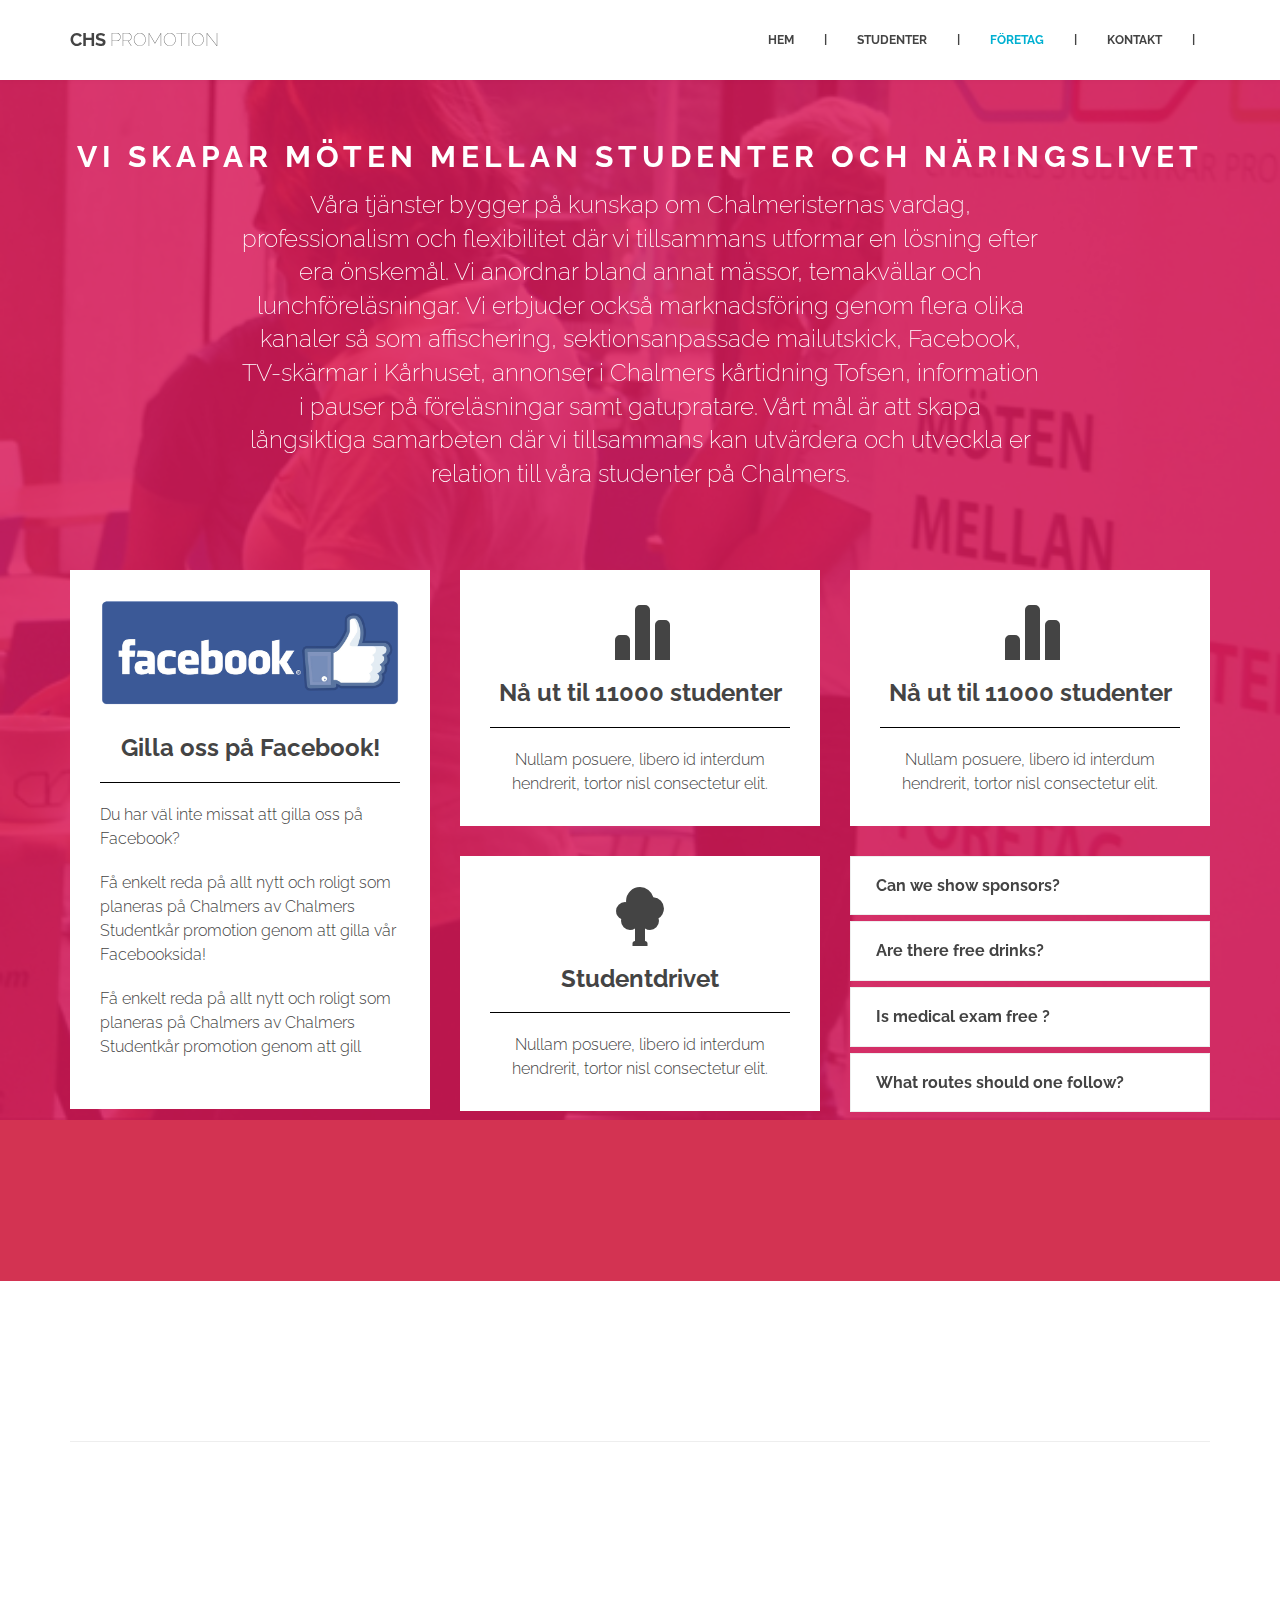
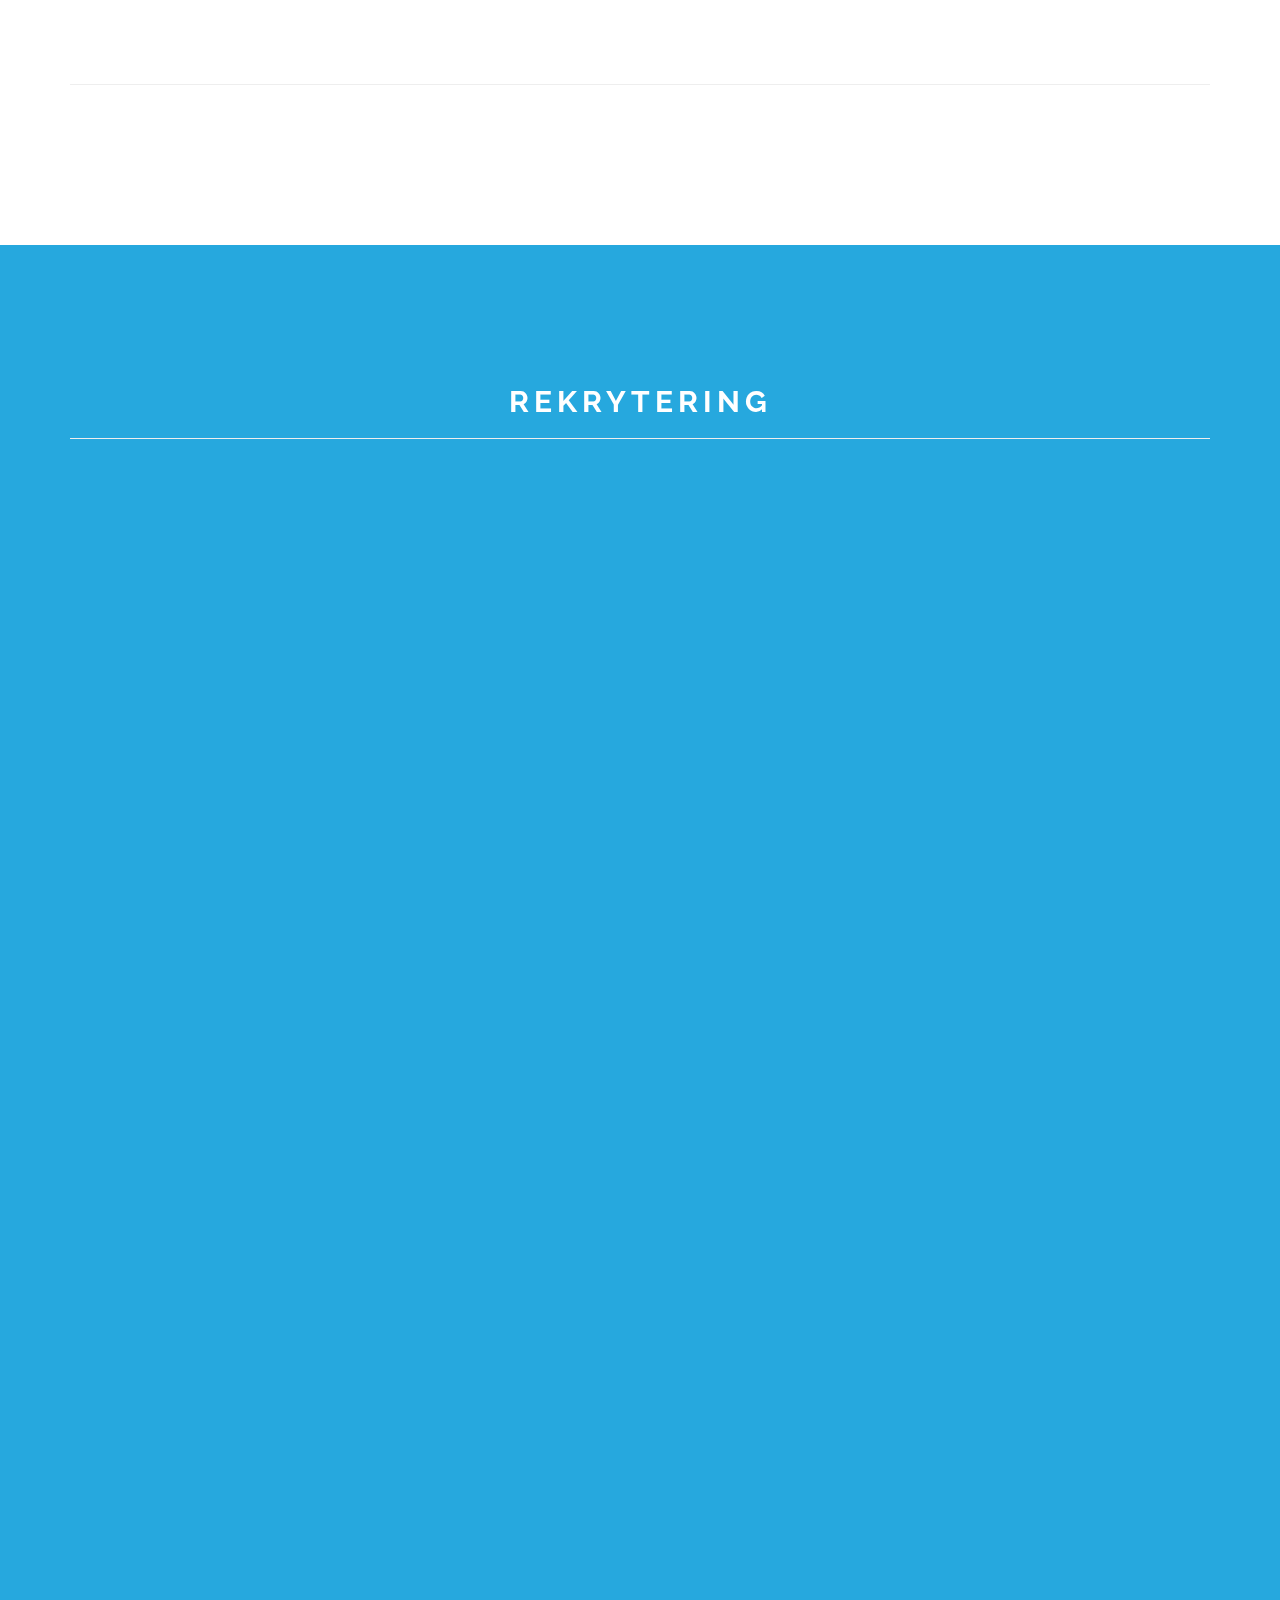
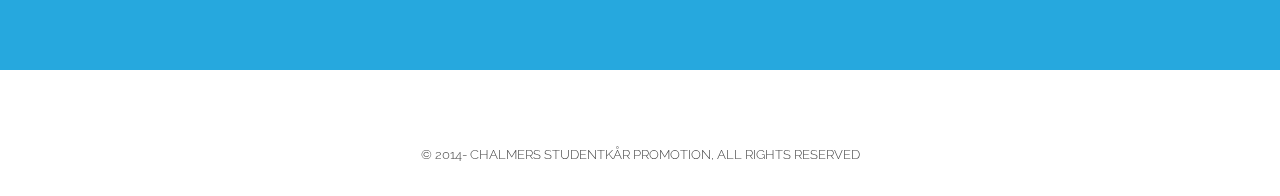
==== commit 9eda8c12: "New Fixes" ====
--- a/theme-chspromotion/company.html
+++ b/theme-chspromotion/company.html
@@ -78,12 +78,10 @@
 
 
                     <li class="active">
-                        <a href="#faq">Studenter</a>
-                    </li>
-
-                    <li class="">
-                        <a href="#about">Rekrytering</a>
-                    </li>
+                        <a href="students.html">Studenter</a>
+                    </li>
+
+
 
 
                     <li class="navbarseparator">
@@ -99,7 +97,7 @@
 
 
                     <li class="active">
-                        <a href="#contactarea">Företag</a>
+                        <a href="#faq">Företag</a>
                     </li>
                     <li class="navbarseparator">
                         <div>
@@ -112,7 +110,7 @@
 
 
                     <li class="active">
-                        <a href="#contactarea">Kontakt</a>
+                        <a href="contact.html">Kontakt</a>
                     </li>
 
 
@@ -150,18 +148,23 @@
                     </div>
                 </div>
                 <div class="row">
-
                     <div class="col-md-4 col-sm-6">
                         <div class="service-box wow zoomIn" data-wow-duration="1.5s" data-wow-delay="0.1s">
-                            <img src="assets\img\roles\IMG_4078.jpg" alt="">
-                            <h3>Facebook</h3>
+                            <img src="assets/img/facebook.png" alt="">
+                            <h3>Gilla oss på Facebook!</h3>
+                            <hr class="hr-black">
                             <div class="text-left">
                                 <p>
-                                    I dagsläget har vår Facebooksida över 3500 följare som tar del av våra inlägg. Med en Facebookannons når ni dessa personer men även deras klasskamrater och kompisar. Här når ni en bred målgrupp till låg kostnad!
-                                </p>
-
-
-
+                                    Du har väl inte missat att gilla oss på Facebook?
+                                </p>
+                                <p>Få enkelt reda på allt nytt och roligt som planeras på Chalmers av Chalmers Studentkår promotion genom att gilla vår Facebooksida!
+                                </p>
+                                <p>Få enkelt reda på allt nytt och roligt som planeras på Chalmers av Chalmers Studentkår promotion genom att gill
+                                </p>
+
+                                <p class="text-center">
+
+                                </p>
                             </div>
                         </div>
                     </div>
@@ -169,133 +172,99 @@
                         <div class="service-box wow flipInY" data-wow-duration="1.5s" data-wow-delay="0.1s">
                             <span class="glyphicon glyphicon-stats"></span>
                             <h3>Nå ut til 11000 studenter</h3>
+                            <hr class="hr-black">
                             <p>
                                 Nullam posuere, libero id interdum hendrerit, tortor nisl consectetur elit.
                             </p>
-                            <button type="button" class="btn btn-info btn-md"><a href="#">Learn More</a></button>
-                        </div>
-                    </div>
+
+                        </div>
+                    </div>
+
                     <div class="col-md-4 col-sm-6">
                         <div class="service-box wow flipInY" data-wow-duration="1.5s" data-wow-delay="0.1s">
                             <span class="glyphicon glyphicon-stats"></span>
                             <h3>Nå ut til 11000 studenter</h3>
+                            <hr class="hr-black">
                             <p>
                                 Nullam posuere, libero id interdum hendrerit, tortor nisl consectetur elit.
                             </p>
-                            <button type="button" class="btn btn-info btn-md"><a href="#">Learn More</a></button>
-                        </div>
-                    </div>
-                    <div class="col-md-4 col-sm-6">
-                        <div class="service-box wow flipInY" data-wow-duration="1.5s" data-wow-delay="0.1s">
-                            <span class="glyphicon glyphicon-stats"></span>
-                            <h3>Nå ut til 11000 studenter</h3>
-                            <p>
-                                Nullam posuere, libero id interdum hendrerit, tortor nisl consectetur elit.
-                            </p>
-                            <button type="button" class="btn btn-info btn-md"><a href="#">Learn More</a></button>
-                        </div>
-                    </div>
-                    <div class="col-md-4 col-sm-6">
-                        <div class="service-box wow flipInY" data-wow-duration="1.5s" data-wow-delay="0.1s">
-                            <span class="glyphicon glyphicon-stats"></span>
-                            <h3>Nå ut til 11000 studenter</h3>
-                            <p>
-                                Nullam posuere, libero id interdum hendrerit, tortor nisl consectetur elit.
-                            </p>
-                            <button type="button" class="btn btn-info btn-md"><a href="#">Learn More</a></button>
+
                         </div>
                     </div>
                     <div class="col-md-4 col-sm-6">
                         <div class="service-box wow flipInY" data-wow-duration="1.5s" data-wow-delay="0.2s">
                             <span class="glyphicon glyphicon-tree-deciduous"></span>
                             <h3>Studentdrivet</h3>
+                            <hr class="hr-black">
                             <p>
-                                Läs om våra marknadskanaler
-                            </p>
-                            <button type="button" class="btn btn-info btn-md"><a href="#about">Läs mer</a></button>
-                        </div>
-                    </div>
-                    <div class="col-md-4 col-sm-6">
-                        <div class="service-box wow zoomIn" data-wow-duration="1.5s" data-wow-delay="0.1s">
-                            <img src="assets/img/facebook.png" alt="">
-                            <h3>Gilla oss på Facebook!</h3>
-                            <div class="text-left">
-                                <p>
-                                    Du har väl inte missat att gilla oss på Facebook?
-                                </p>
-                                <p>Få enkelt reda på allt nytt och roligt som planeras på Chalmers av Chalmers Studentkår promotion genom att gilla vår Facebooksida!
-                                </p>
-                                <p class="text-center">
-                                    <button type="button" class="btn btn-info btn-md"><a href="#">Learn More</a></button>
-                                </p>
-                            </div>
-                        </div>
-                    </div>
-
-
-                </div>
-            </div>
-            <div class="col-md-4 col-sm-12">
-                <div class="faq-block wow bounceInDown" data-wow-duration="1.5s" data-wow-delay="0.1s">
-                    <div class="panel-group">
-                        <div class="panel panel-default">
-                            <div class="panel-heading">
-                                <h4 class="panel-title">
+                                Nullam posuere, libero id interdum hendrerit, tortor nisl consectetur elit.
+                            </p>
+                        </div>
+                    </div>
+
+
+
+                    <div class="col-md-4 col-sm-12">
+                        <div class="faq-block wow bounceInDown" data-wow-duration="1.5s" data-wow-delay="0.1s">
+                            <div class="panel-group">
+                                <div class="panel panel-default">
+                                    <div class="panel-heading">
+                                        <h4 class="panel-title">
 								<a data-toggle="collapse" data-parent="#accordion" href="#collapseFour">
 								Can we show sponsors? </a>
 								</h4>
-                            </div>
-                            <div id="collapseFour" class="panel-collapse collapse">
-                                <div class="panel-body">
-                                    Sponsors. This is the detailed answer. It is a long established fact that a reader will be distracted by the readable content of a page when looking at its layout.
+                                    </div>
+                                    <div id="collapseFour" class="panel-collapse collapse">
+                                        <div class="panel-body">
+                                            Sponsors. This is the detailed answer. It is a long established fact that a reader will be distracted by the readable content of a page when looking at its layout.
+                                        </div>
+                                    </div>
                                 </div>
-                            </div>
-                        </div>
-                        <div class="panel panel-default">
-                            <div class="panel-heading">
-                                <h4 class="panel-title">
+                                <div class="panel panel-default">
+                                    <div class="panel-heading">
+                                        <h4 class="panel-title">
 								<a data-toggle="collapse" data-parent="#accordion" href="#collapseFive">
 								Are there free drinks? </a>
 								</h4>
-                            </div>
-                            <div id="collapseFive" class="panel-collapse collapse">
-                                <div class="panel-body">
-                                    Drinks. This is the detailed answer. It is a long established fact that a reader will be distracted by the readable content of a page when looking at its layout.
+                                    </div>
+                                    <div id="collapseFive" class="panel-collapse collapse">
+                                        <div class="panel-body">
+                                            Drinks. This is the detailed answer. It is a long established fact that a reader will be distracted by the readable content of a page when looking at its layout.
+                                        </div>
+                                    </div>
                                 </div>
-                            </div>
-                        </div>
-                        <div class="panel panel-default">
-                            <div class="panel-heading">
-                                <h4 class="panel-title">
+                                <div class="panel panel-default">
+                                    <div class="panel-heading">
+                                        <h4 class="panel-title">
 								<a data-toggle="collapse" data-parent="#accordion" href="#collapseSix">
 								Is medical exam free ? </a>
 								</h4>
-                            </div>
-                            <div id="collapseSix" class="panel-collapse collapse">
-                                <div class="panel-body">
-                                    Medical. This is the detailed answer. It is a long established fact that a reader will be distracted by the readable content of a page when looking at its layout.
+                                    </div>
+                                    <div id="collapseSix" class="panel-collapse collapse">
+                                        <div class="panel-body">
+                                            Medical. This is the detailed answer. It is a long established fact that a reader will be distracted by the readable content of a page when looking at its layout.
+                                        </div>
+                                    </div>
                                 </div>
-                            </div>
-                        </div>
-                        <div class="panel panel-default">
-                            <div class="panel-heading">
-                                <h4 class="panel-title">
+                                <div class="panel panel-default">
+                                    <div class="panel-heading">
+                                        <h4 class="panel-title">
 								<a data-toggle="collapse" data-parent="#accordion" href="#collapseEight">
 								What routes should one follow? </a>
 								</h4>
-                            </div>
-                            <div id="collapseEight" class="panel-collapse collapse">
-                                <div class="panel-body">
-                                    Routes. This is the detailed answer. It is a long established fact that a reader will be distracted by the readable content of a page when looking at its layout.
+                                    </div>
+                                    <div id="collapseEight" class="panel-collapse collapse">
+                                        <div class="panel-body">
+                                            Routes. This is the detailed answer. It is a long established fact that a reader will be distracted by the readable content of a page when looking at its layout.
+                                        </div>
+                                    </div>
                                 </div>
                             </div>
                         </div>
                     </div>
+
                 </div>
             </div>
-
-        </div>
-        </div>
         </div>
     </section>
 
@@ -308,10 +277,12 @@
                 <div class="row">
                     <div class="col-md-12 sol-sm-12">
                         <div class="maintitle">
+                            <hr>
                             <h3 class="section-title justtitle">Ambitiös?</h3>
                             <p class="lead bottom0 wow bounceInUp">
                                 Ansök till Chalmers bästa marknadsföringsbolag!
                             </p>
+                            <hr>
                         </div>
                     </div>
                 </div>
@@ -319,107 +290,84 @@
         </div>
     </section>
 
-    <section id="faq" class="parallax section" style="background-image: url(assets/img/Backgrounds/14.jpg);">
-
-
-
+    <section id="about" class="parallax section" style="background-image: url(http://themepush.com/demo/runcharity/assets/img/1.jpg);">
         <div class="wrapsection">
             <div class="parallax-overlay" style="background-color: rgb(0,153,216);opacity:0.85;"></div>
             <div class="container">
-
                 <div class="row">
                     <div class="col-md-12 sol-sm-12">
                         <div class="maintitle">
-                            <h3 class="section-title">VI SKAPAR MÖTEN MELLAN STUDENTER OCH NÄRINGSLIVET</h3>
-                            <p class="lead">
-                                Våra tjänster bygger på kunskap om Chalmeristernas vardag, professionalism och flexibilitet där vi tillsammans utformar en lösning efter era önskemål. Vi anordnar bland annat mässor, temakvällar och lunchföreläsningar. Vi erbjuder också marknadsföring genom flera olika kanaler så som affischering, sektionsanpassade mailutskick, Facebook, TV-skärmar i Kårhuset, annonser i Chalmers kårtidning Tofsen, information i pauser på föreläsningar samt gatupratare. Vårt mål är att skapa långsiktiga samarbeten där vi tillsammans kan utvärdera och utveckla er relation till våra studenter på Chalmers.
-                            </p>
-                        </div>
-                    </div>
-                </div>
-                <div class="row">
-
+                            <h3 class="section-title">Rekrytering</h3>
+                            <hr>
+                            <p class="lead wow flipInX">
+                                Vill du utvecklas personligt och professionellt utanför studierna på ett roligt sätt? Chalmers Studentkår Promotion är ett studentdrivet kårbolag med hjärtat i hållbara möten mellan studenter och näringsliv. I våra lokaler ett stenkast från Campus Johanneberg samlas ett härligt gäng från många olika sektioner för att utvecklas och få attraktiva företag till Chalmers! Vill du få en värdefull merit till CV:t, få chans att nätverka med företagsrepresentanter och samtidigt göra något grymt kul utanför studierna? Ansök till Chalmers bästa marknadsföringsbolag!
+                            </p>
+                        </div>
+                    </div>
+                    <div class="col-md-4 col-sm-6">
+                        <div class="service-box wow zoomIn" data-wow-duration="1.5s" data-wow-delay="0.1s">
+                            <img src="assets\img\roles\_MG_5288.jpg" alt="">
+                            <h3>Kommunikatör</h3>
+                            <hr class="hr-black">
+                            <div class="text-left">
+                                <p>
+                                    Vår tanke är att du som kommunikatör kommer att skapa en enad bild av oss som företag och leda arbetet med att utvärdera och utveckla vår kommunikation. Du kommer även sköta marknadsföringen av oss som företag gentemot både studenter och företag samt att denna marknadsföring uppnår den kvalité vi eftersträvar.
+                                </p>
+
+                                <p>
+                                    <br> Arbetsform: 10 flexibla timmar i veckan.
+                                </p>
+                                <p class="text-center">
+                                    <button type="button" class="btn btn-info btn-md"><a href="#">Kontakta oss!</a></button>
+                                </p>
+                            </div>
+                        </div>
+                    </div>
                     <div class="col-md-4 col-sm-6">
                         <div class="service-box wow zoomIn" data-wow-duration="1.5s" data-wow-delay="0.1s">
                             <img src="assets\img\roles\IMG_4078.jpg" alt="">
-                            <h3>Facebook</h3>
+                            <h3>Kivi Inspektör</h3>
+                            <hr class="hr-black">
                             <div class="text-left">
                                 <p>
-                                    I dagsläget har vår Facebooksida över 3500 följare som tar del av våra inlägg. Med en Facebookannons når ni dessa personer men även deras klasskamrater och kompisar. Här når ni en bred målgrupp till låg kostnad!
-                                </p>
-
-
-
+                                    Detta är en helt ny tjänst här på Chalmers Studentkår Promotion vilket innebär att du som sökande själv har stor möjlighet att påverka och utforma tjänsten. Vi på promotion satsar på att bli världsledare inom kivi-marknadsföring för studenter då detta bidrar en otrolig nytta för studenterna samtidigt som vi sätter Göteborg och Sverige på kartan inom Kivi sektorn.
+                                </p>
+
+                                <p>
+                                    <p>
+                                        Arbetsform: 80 flexibla timmar i veckan.
+                                    </p>
+                                </p>
+                                <p class="text-center">
+                                    <button type="button" class="btn btn-info btn-md"><a href="#">Kontakta oss!</a></button>
+                                </p>
                             </div>
                         </div>
                     </div>
                     <div class="col-md-4 col-sm-6">
-                        <div class="service-box wow flipInY" data-wow-duration="1.5s" data-wow-delay="0.1s">
-                            <span class="glyphicon glyphicon-stats"></span>
-                            <h3>Nå ut til 11000 studenter</h3>
-                            <p>
-                                Nullam posuere, libero id interdum hendrerit, tortor nisl consectetur elit.
-                            </p>
-                            <button type="button" class="btn btn-info btn-md"><a href="#">Learn More</a></button>
-                        </div>
-                    </div>
-                    <div class="col-md-4 col-sm-6">
-                        <div class="service-box wow flipInY" data-wow-duration="1.5s" data-wow-delay="0.1s">
-                            <span class="glyphicon glyphicon-stats"></span>
-                            <h3>Nå ut til 11000 studenter</h3>
-                            <p>
-                                Nullam posuere, libero id interdum hendrerit, tortor nisl consectetur elit.
-                            </p>
-                            <button type="button" class="btn btn-info btn-md"><a href="#">Learn More</a></button>
-                        </div>
-                    </div>
-                    <div class="col-md-4 col-sm-6">
-                        <div class="service-box wow flipInY" data-wow-duration="1.5s" data-wow-delay="0.1s">
-                            <span class="glyphicon glyphicon-stats"></span>
-                            <h3>Nå ut til 11000 studenter</h3>
-                            <p>
-                                Nullam posuere, libero id interdum hendrerit, tortor nisl consectetur elit.
-                            </p>
-                            <button type="button" class="btn btn-info btn-md"><a href="#">Learn More</a></button>
-                        </div>
-                    </div>
-                    <div class="col-md-4 col-sm-6">
-                        <div class="service-box wow flipInY" data-wow-duration="1.5s" data-wow-delay="0.1s">
-                            <span class="glyphicon glyphicon-stats"></span>
-                            <h3>Nå ut til 11000 studenter</h3>
-                            <p>
-                                Nullam posuere, libero id interdum hendrerit, tortor nisl consectetur elit.
-                            </p>
-                            <button type="button" class="btn btn-info btn-md"><a href="#">Learn More</a></button>
-                        </div>
-                    </div>
-                    <div class="col-md-4 col-sm-6">
-                        <div class="service-box wow flipInY" data-wow-duration="1.5s" data-wow-delay="0.2s">
-                            <span class="glyphicon glyphicon-tree-deciduous"></span>
-                            <h3>Studentdrivet</h3>
-                            <p>
-                                Läs om våra marknadskanaler
-                            </p>
-                            <button type="button" class="btn btn-info btn-md"><a href="#about">Läs mer</a></button>
-                        </div>
-                    </div>
-                    <div class="col-md-4 col-sm-6">
                         <div class="service-box wow zoomIn" data-wow-duration="1.5s" data-wow-delay="0.1s">
-                            <img src="assets/img/facebook.png" alt="">
-                            <h3>Gilla oss på Facebook!</h3>
+                            <img src="assets\img\roles\IMG_4107.jpg" alt="">
+                            <h3>Komiker</h3>
+                            <hr class="hr-black">
                             <div class="text-left">
                                 <p>
-                                    Du har väl inte missat att gilla oss på Facebook?
-                                </p>
-                                <p>Få enkelt reda på allt nytt och roligt som planeras på Chalmers av Chalmers Studentkår promotion genom att gilla vår Facebooksida!
+                                    Denna tjänst har uppkommit som konsekvens av hur mycket ordvitsar har höjt arbetsmoralen på kontoret.
+                                </p>
+                                <p>Vi har därför bestämt att anställa en komiker fulltid för att vara med på personalmöten och bidra med skämt, vitsar, teater och annat roligt.
+                                </p>
+
+                                <p>
+                                    <p>
+                                        <br>
+                                        <br> Arbetsform: 2 timmar i veckan.
+                                    </p>
                                 </p>
                                 <p class="text-center">
-                                    <button type="button" class="btn btn-info btn-md"><a href="#">Learn More</a></button>
+                                    <button type="button" class="btn btn-info btn-md"><a href="#">Kontakta oss!</a></button>
                                 </p>
                             </div>
                         </div>
                     </div>
-
 
 
 
--- a/theme-chspromotion/assets/css/style.css
+++ b/theme-chspromotion/assets/css/style.css
@@ -101,6 +101,10 @@
     margin-bottom: 20px;
 }
 
+.hr-black {
+    border-top: 1px solid black;
+}
+
 .lighter {
     font-weight: 100;
 }
@@ -376,6 +380,10 @@
 
 .panel-group .panel {
     border-radius: 0;
+}
+
+.panel-group .panel+.panel {
+    margin-top: 6px;
 }
 
 
@@ -1595,16 +1603,13 @@
     }
 }
 
-@media (min-width:767px) {
-    
-.container{    width: 100% !important;
-}
+@media (min-width:767px) and (max-width:991px) {
+    .container {
+        width: 100% !important;
+    }
 }
 
 @media (max-width:767px) {
-    
-    
-    
     .section,
     .parallax.section .container {
         padding-top: 30px;
@@ -1636,12 +1641,9 @@
 }
 
 @media (max-width:767px) {
-    
-    
-    .mobilehide{
+    .mobilehide {
         display: none !important;
     }
-    
     body {
         font-size: 14px;
     }
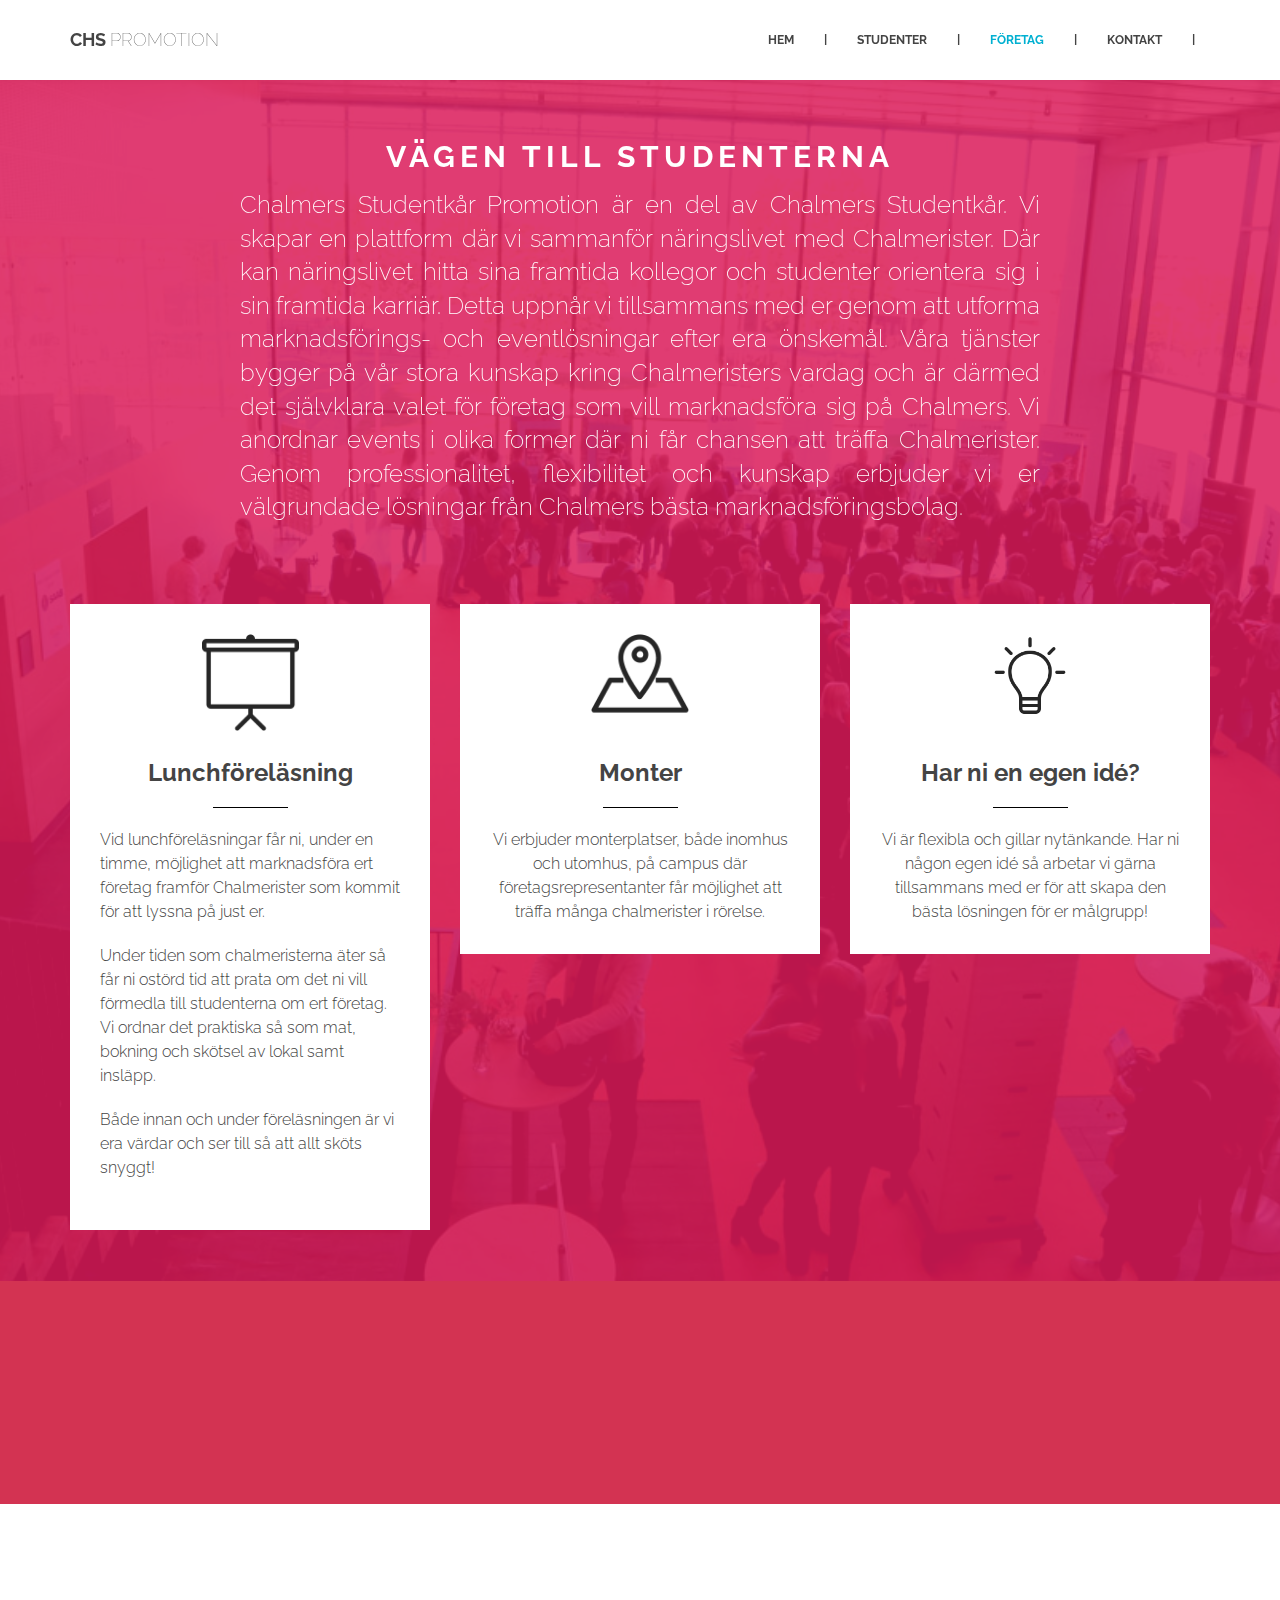
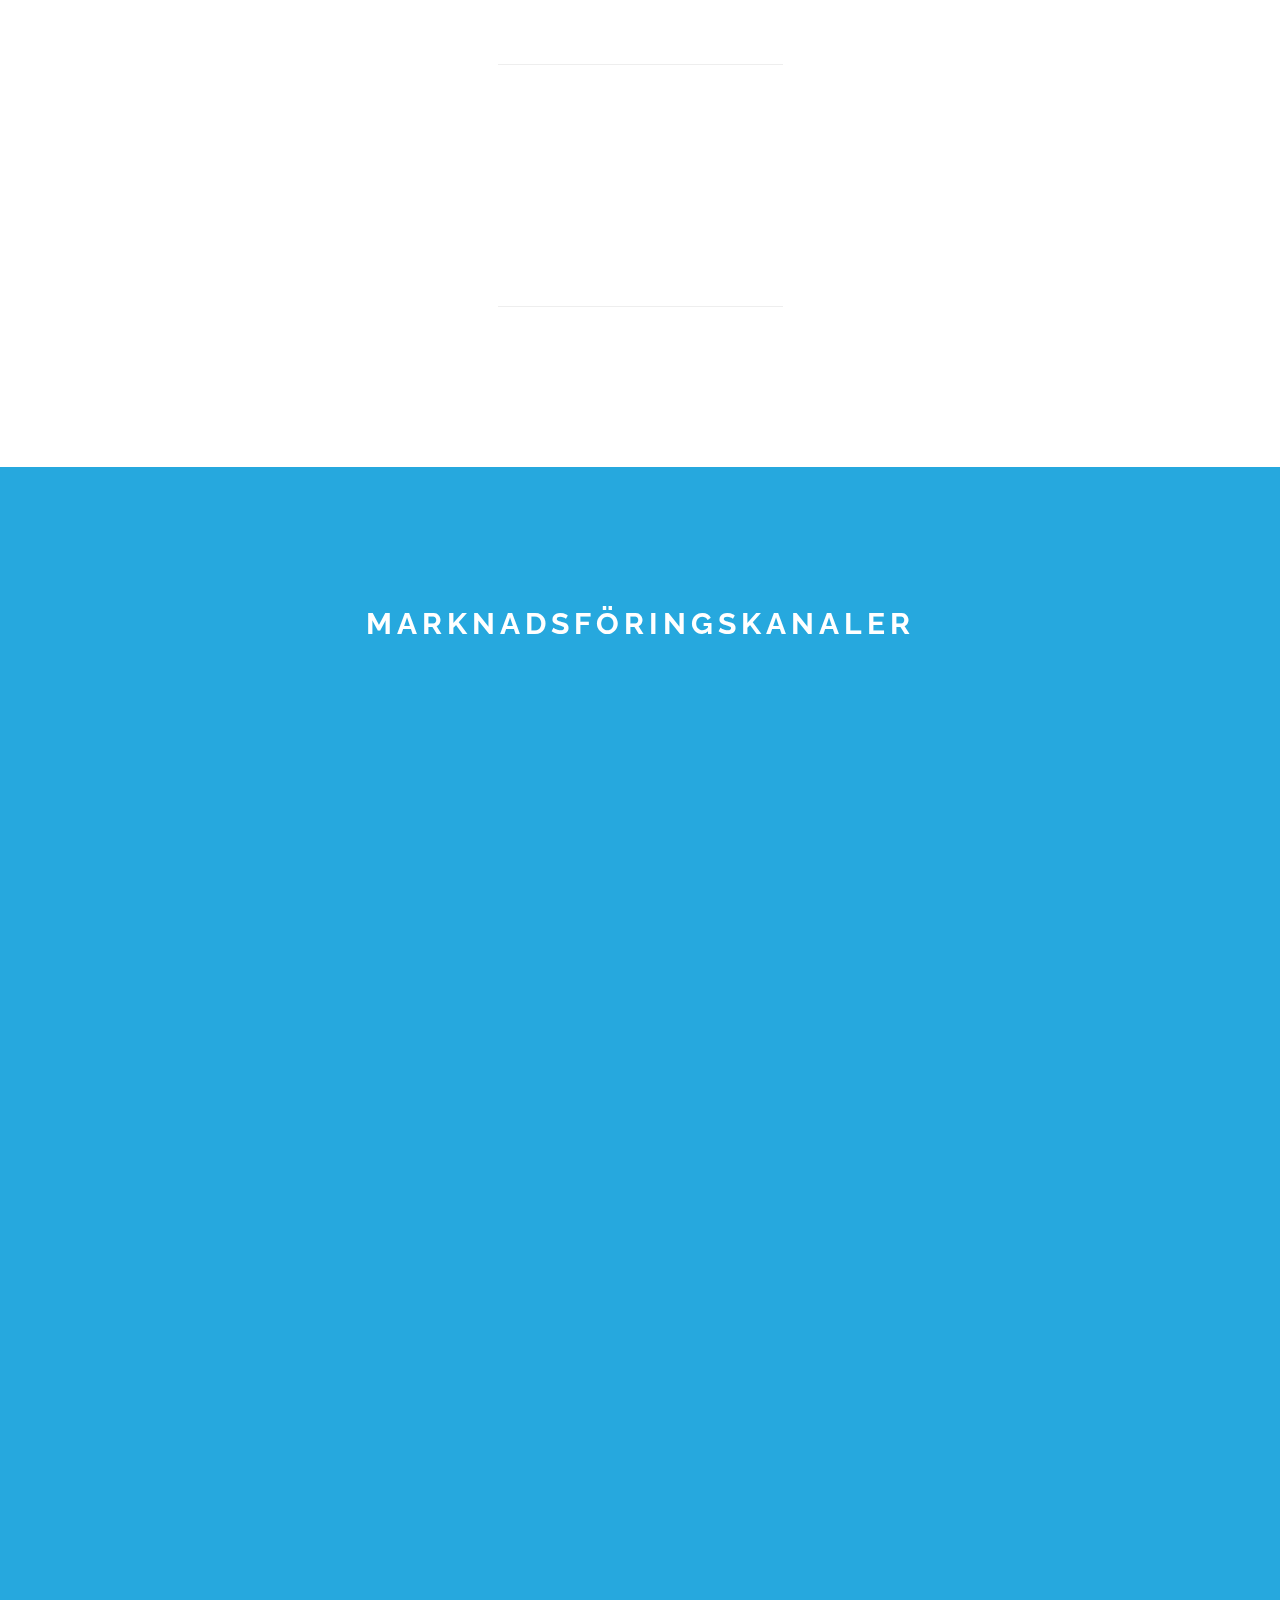
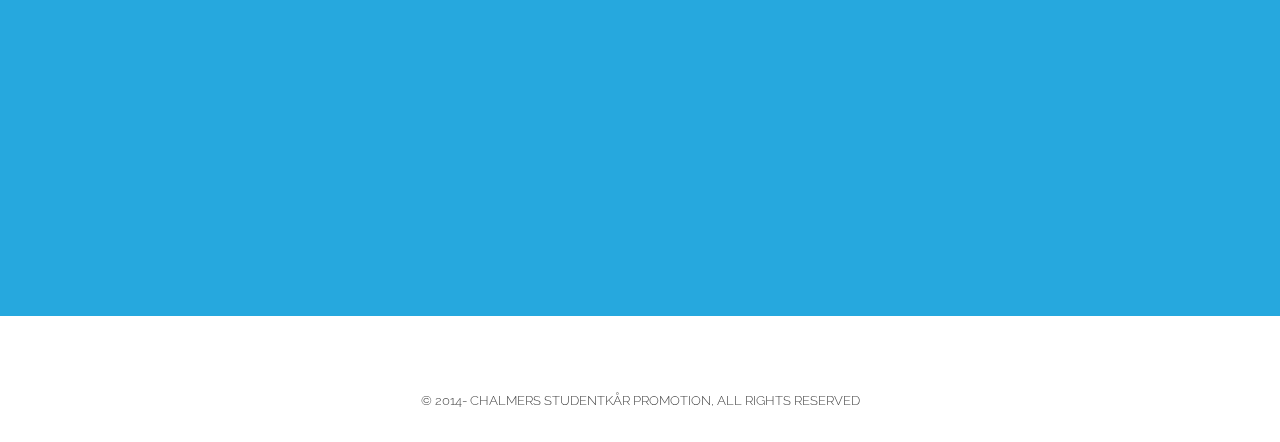
==== commit 86b09c3f: "Changes from Work" ====
--- a/theme-chspromotion/company.html
+++ b/theme-chspromotion/company.html
@@ -8,7 +8,7 @@
     <meta name="description" content="">
     <meta name="author" content="">
     <title>CHS Promotion</title>
-
+<link rel="icon" type="image/png" href="assets/img/favicon.ico">
     <!-- Styles -->
     <link rel='stylesheet' href='assets/css/bootstrap.min.css'>
     <link rel='stylesheet' href='assets/css/animate.min.css'>
@@ -129,7 +129,7 @@
 
     <!-- FAQ
 	================================================== -->
-    <section id="faq" class="parallax section" style="background-image: url(assets/img/Backgrounds/14.jpg);">
+    <section id="faq" class="parallax section" style="background-size:150%;; background-image: url(assets/img/Backgrounds/_MG_4438.jpg);">
 
 
 
@@ -140,9 +140,11 @@
                 <div class="row">
                     <div class="col-md-12 sol-sm-12">
                         <div class="maintitle">
-                            <h3 class="section-title">VI SKAPAR MÖTEN MELLAN STUDENTER OCH NÄRINGSLIVET</h3>
+                            <h3 class="section-title">Vägen till studenterna</h3>
                             <p class="lead">
-                                Våra tjänster bygger på kunskap om Chalmeristernas vardag, professionalism och flexibilitet där vi tillsammans utformar en lösning efter era önskemål. Vi anordnar bland annat mässor, temakvällar och lunchföreläsningar. Vi erbjuder också marknadsföring genom flera olika kanaler så som affischering, sektionsanpassade mailutskick, Facebook, TV-skärmar i Kårhuset, annonser i Chalmers kårtidning Tofsen, information i pauser på föreläsningar samt gatupratare. Vårt mål är att skapa långsiktiga samarbeten där vi tillsammans kan utvärdera och utveckla er relation till våra studenter på Chalmers.
+                                Chalmers Studentkår Promotion är en del av Chalmers Studentkår. Vi skapar en plattform där vi sammanför näringslivet med Chalmerister. Där kan näringslivet hitta sina framtida kollegor och studenter orientera sig i sin framtida karriär. Detta uppnår vi tillsammans med er genom att utforma marknadsförings- och eventlösningar efter era önskemål. Våra tjänster bygger på vår stora kunskap kring Chalmeristers vardag och är därmed det självklara valet för företag som vill marknadsföra sig på Chalmers. Vi anordnar events i olika former där ni får chansen att träffa Chalmerister. Genom professionalitet, flexibilitet och kunskap erbjuder vi er välgrundade lösningar från Chalmers bästa marknadsföringsbolag.
+ 
+
                             </p>
                         </div>
                     </div>
@@ -150,118 +152,75 @@
                 <div class="row">
                     <div class="col-md-4 col-sm-6">
                         <div class="service-box wow zoomIn" data-wow-duration="1.5s" data-wow-delay="0.1s">
-                            <img src="assets/img/facebook.png" alt="">
-                            <h3>Gilla oss på Facebook!</h3>
+                            <img class ="icon "src="assets/img/icons/lunchforelasning.png">
+                            <h3>Lunchföreläsning</h3>
                             <hr class="hr-black">
                             <div class="text-left">
+                                
                                 <p>
-                                    Du har väl inte missat att gilla oss på Facebook?
+                                Vid lunchföreläsningar får ni, under en timme, möjlighet att marknadsföra ert företag framför Chalmerister som kommit för att lyssna på just er.</p>
+                                
+                                <p> Under tiden som chalmeristerna äter så får ni ostörd tid att prata om det ni vill förmedla till studenterna om ert företag. Vi ordnar det praktiska så som mat, bokning och skötsel av lokal samt insläpp.</p>
+                                
+                                <p>Både innan och under föreläsningen är vi era värdar och ser till så att allt sköts snyggt!
+                            </p>
+                                <p></p>
+                            
+
+                               
+                            </div>
+                        </div>
+                    </div>
+                    <div class="col-md-4 col-sm-6">
+                        <div class="service-box wow flipInY" data-wow-duration="1.5s" data-wow-delay="0.1s">
+                            <img class ="icon "src="assets/img/icons/monter.png">
+                            <h3>Monter</h3>
+                            <hr class="hr-black">
+                            <p>
+                                    Vi erbjuder monterplatser, både inomhus och utomhus, på campus där företagsrepresentanter får möjlighet att träffa många chalmerister i rörelse. 
+
                                 </p>
-                                <p>Få enkelt reda på allt nytt och roligt som planeras på Chalmers av Chalmers Studentkår promotion genom att gilla vår Facebooksida!
-                                </p>
-                                <p>Få enkelt reda på allt nytt och roligt som planeras på Chalmers av Chalmers Studentkår promotion genom att gill
-                                </p>
-
-                                <p class="text-center">
-
-                                </p>
-                            </div>
-                        </div>
-                    </div>
+
+                        </div>
+                    </div>
+                    <div class="col-md-4 col-sm-6">
+                        <div class="service-box wow flipInY" data-wow-duration="1.5s" data-wow-delay="0.2s">
+                            <img class ="icon "src="assets/img/icons/lightbulb.png">
+                            <h3>Har ni en egen idé?</h3>
+                            <hr class="hr-black">
+                            <p>
+                                Vi är flexibla och gillar nytänkande. Har ni någon egen idé så arbetar vi gärna tillsammans med er för att skapa den bästa lösningen för er målgrupp!
+                            </p>
+                        </div>
+                    </div>
+
                     <div class="col-md-4 col-sm-6">
                         <div class="service-box wow flipInY" data-wow-duration="1.5s" data-wow-delay="0.1s">
-                            <span class="glyphicon glyphicon-stats"></span>
-                            <h3>Nå ut til 11000 studenter</h3>
-                            <hr class="hr-black">
-                            <p>
-                                Nullam posuere, libero id interdum hendrerit, tortor nisl consectetur elit.
-                            </p>
-
-                        </div>
-                    </div>
-
-                    <div class="col-md-4 col-sm-6">
-                        <div class="service-box wow flipInY" data-wow-duration="1.5s" data-wow-delay="0.1s">
-                            <span class="glyphicon glyphicon-stats"></span>
-                            <h3>Nå ut til 11000 studenter</h3>
-                            <hr class="hr-black">
-                            <p>
-                                Nullam posuere, libero id interdum hendrerit, tortor nisl consectetur elit.
-                            </p>
-
-                        </div>
-                    </div>
-                    <div class="col-md-4 col-sm-6">
+                            <img class ="icon "src="assets/img/icons/mingel.png">
+                            <h3>Mingel</h3>
+                            <hr class="hr-black">
+                            <p>
+                               Under ett mingel får ni chans till direktkontakt med Chalmeristerna. Vi bestämmer tillsammans vad som passar er och er målgrupp bäst.
+                            </p>
+
+                        </div>
+                    </div>
+                    
+
+
+
+                       <div class="col-md-4 col-sm-6">
                         <div class="service-box wow flipInY" data-wow-duration="1.5s" data-wow-delay="0.2s">
-                            <span class="glyphicon glyphicon-tree-deciduous"></span>
-                            <h3>Studentdrivet</h3>
-                            <hr class="hr-black">
-                            <p>
-                                Nullam posuere, libero id interdum hendrerit, tortor nisl consectetur elit.
-                            </p>
-                        </div>
-                    </div>
-
-
-
-                    <div class="col-md-4 col-sm-12">
-                        <div class="faq-block wow bounceInDown" data-wow-duration="1.5s" data-wow-delay="0.1s">
-                            <div class="panel-group">
-                                <div class="panel panel-default">
-                                    <div class="panel-heading">
-                                        <h4 class="panel-title">
-								<a data-toggle="collapse" data-parent="#accordion" href="#collapseFour">
-								Can we show sponsors? </a>
-								</h4>
-                                    </div>
-                                    <div id="collapseFour" class="panel-collapse collapse">
-                                        <div class="panel-body">
-                                            Sponsors. This is the detailed answer. It is a long established fact that a reader will be distracted by the readable content of a page when looking at its layout.
-                                        </div>
-                                    </div>
-                                </div>
-                                <div class="panel panel-default">
-                                    <div class="panel-heading">
-                                        <h4 class="panel-title">
-								<a data-toggle="collapse" data-parent="#accordion" href="#collapseFive">
-								Are there free drinks? </a>
-								</h4>
-                                    </div>
-                                    <div id="collapseFive" class="panel-collapse collapse">
-                                        <div class="panel-body">
-                                            Drinks. This is the detailed answer. It is a long established fact that a reader will be distracted by the readable content of a page when looking at its layout.
-                                        </div>
-                                    </div>
-                                </div>
-                                <div class="panel panel-default">
-                                    <div class="panel-heading">
-                                        <h4 class="panel-title">
-								<a data-toggle="collapse" data-parent="#accordion" href="#collapseSix">
-								Is medical exam free ? </a>
-								</h4>
-                                    </div>
-                                    <div id="collapseSix" class="panel-collapse collapse">
-                                        <div class="panel-body">
-                                            Medical. This is the detailed answer. It is a long established fact that a reader will be distracted by the readable content of a page when looking at its layout.
-                                        </div>
-                                    </div>
-                                </div>
-                                <div class="panel panel-default">
-                                    <div class="panel-heading">
-                                        <h4 class="panel-title">
-								<a data-toggle="collapse" data-parent="#accordion" href="#collapseEight">
-								What routes should one follow? </a>
-								</h4>
-                                    </div>
-                                    <div id="collapseEight" class="panel-collapse collapse">
-                                        <div class="panel-body">
-                                            Routes. This is the detailed answer. It is a long established fact that a reader will be distracted by the readable content of a page when looking at its layout.
-                                        </div>
-                                    </div>
-                                </div>
-                            </div>
-                        </div>
-                    </div>
+                            <img class ="icon "src="assets/img/icons/bubble.png">
+                            <h3> Vill du veta mer?</h3>
+                            <hr class="hr-black">
+                            <p>Om ni undrar något eller vill veta mer om våra events och vad vi erbjuder, tveka inte - 
+                                <a href="contact.html">Kontakta oss!</a>
+                            </p>
+                            <p></p>
+                        </div>
+                    </div>
+
 
                 </div>
             </div>
@@ -270,7 +229,7 @@
 
     <!-- Random
 	================================================== -->
-    <section class="parallax section" style="background-image: url(assets/img/backgrounds/16.jpg);">
+    <section class="parallax section" style="background-image: url(assets/img/backgrounds/talt.jpg);">
         <div class="wrapsection">
             <div class="parallax-overlay"></div>
             <div class="container">
@@ -290,86 +249,136 @@
         </div>
     </section>
 
-    <section id="about" class="parallax section" style="background-image: url(http://themepush.com/demo/runcharity/assets/img/1.jpg);">
+    <section id="about" class="parallax section" style="background-image: url(assets/img/Backgrounds/arbeteovanred.jpg);">
         <div class="wrapsection">
             <div class="parallax-overlay" style="background-color: rgb(0,153,216);opacity:0.85;"></div>
             <div class="container">
                 <div class="row">
                     <div class="col-md-12 sol-sm-12">
                         <div class="maintitle">
-                            <h3 class="section-title">Rekrytering</h3>
-                            <hr>
-                            <p class="lead wow flipInX">
-                                Vill du utvecklas personligt och professionellt utanför studierna på ett roligt sätt? Chalmers Studentkår Promotion är ett studentdrivet kårbolag med hjärtat i hållbara möten mellan studenter och näringsliv. I våra lokaler ett stenkast från Campus Johanneberg samlas ett härligt gäng från många olika sektioner för att utvecklas och få attraktiva företag till Chalmers! Vill du få en värdefull merit till CV:t, få chans att nätverka med företagsrepresentanter och samtidigt göra något grymt kul utanför studierna? Ansök till Chalmers bästa marknadsföringsbolag!
-                            </p>
-                        </div>
-                    </div>
+                            <h3 class="section-title">Marknadsföringskanaler</h3>
+                            <br>
+                        </div>
+                    </div>
+                </div>
+                <div class="row">
                     <div class="col-md-4 col-sm-6">
                         <div class="service-box wow zoomIn" data-wow-duration="1.5s" data-wow-delay="0.1s">
-                            <img src="assets\img\roles\_MG_5288.jpg" alt="">
-                            <h3>Kommunikatör</h3>
+                            <img class ="icon "src="assets/img/icons/marknadsforing.png">
+                            <h3>Varför marknadsföra?</h3>
                             <hr class="hr-black">
                             <div class="text-left">
                                 <p>
-                                    Vår tanke är att du som kommunikatör kommer att skapa en enad bild av oss som företag och leda arbetet med att utvärdera och utveckla vår kommunikation. Du kommer även sköta marknadsföringen av oss som företag gentemot både studenter och företag samt att denna marknadsföring uppnår den kvalité vi eftersträvar.
+                                    Våra marknadsföringskanaler når stora delar av Chalmers studenter och är därför ett otroligt bra komplement till events. </p>
+                                    
+                                    <p>Vi hjälper er hitta rätt bland marknadsföringsalternativen för att uppnå en så effektiv marknadsföring som möjligt för er målgrupp.
                                 </p>
-
+                                
                                 <p>
-                                    <br> Arbetsform: 10 flexibla timmar i veckan.
-                                </p>
+                                Det går också bra att bara använda sig av marknadsföringstjänsterna om så önskas!</p>
+
+                                <p>Vi hjälper er gärna med att ta fram nytt marknadsföringsmaterial om det behövs.</p>
+                                <br>
                                 <p class="text-center">
-                                    <button type="button" class="btn btn-info btn-md"><a href="#">Kontakta oss!</a></button>
+
                                 </p>
                             </div>
                         </div>
                     </div>
                     <div class="col-md-4 col-sm-6">
-                        <div class="service-box wow zoomIn" data-wow-duration="1.5s" data-wow-delay="0.1s">
-                            <img src="assets\img\roles\IMG_4078.jpg" alt="">
-                            <h3>Kivi Inspektör</h3>
-                            <hr class="hr-black">
-                            <div class="text-left">
-                                <p>
-                                    Detta är en helt ny tjänst här på Chalmers Studentkår Promotion vilket innebär att du som sökande själv har stor möjlighet att påverka och utforma tjänsten. Vi på promotion satsar på att bli världsledare inom kivi-marknadsföring för studenter då detta bidrar en otrolig nytta för studenterna samtidigt som vi sätter Göteborg och Sverige på kartan inom Kivi sektorn.
-                                </p>
-
-                                <p>
-                                    <p>
-                                        Arbetsform: 80 flexibla timmar i veckan.
-                                    </p>
-                                </p>
-                                <p class="text-center">
-                                    <button type="button" class="btn btn-info btn-md"><a href="#">Kontakta oss!</a></button>
-                                </p>
+                        <div class="service-box wow flipInY" data-wow-duration="1.5s" data-wow-delay="0.1s">
+                            <img class ="icon "src="assets/img/icons/facebook.png">
+                            <h3>Facebook</h3>
+                            <hr class="hr-black">
+                            <p>
+                                Vår Facebooksida har över 3600 följare, men når ut till cirka 22 000 personer per månad som tar del av våra inlägg. Med en Facebookannons har ni, som företag, möjlighet att nå en bred målgrupp till låg kostnad.
+                            </p>
+
+                        </div>
+                    </div>
+
+                    <div class="col-md-4 col-sm-6">
+                        <div class="service-box wow flipInY" data-wow-duration="1.5s" data-wow-delay="0.1s">
+                            <img class ="icon "src="assets/img/icons/affisch.png">
+                            <h3>Affischering</h3>
+                            <hr class="hr-black">
+                            <p>
+                               Som komplement till den digitala marknadsföringen rekommenderas affischering. Chalmers har affischeringstavlor över hela campus som tusentals studenter passerar varje dag.
+                            </p>
+
+                        </div>
+                    </div>
+                    <div class="col-md-4 col-sm-6">
+                        <div class="service-box wow flipInY" data-wow-duration="1.5s" data-wow-delay="0.2s">
+                            <img class ="icon "src="assets/img/icons/core-tv.png">
+                            <h3>Core-TV</h3>
+                            <hr class="hr-black">
+                            <p>
+                                Runtom campus finns informationsbildskärmar utplacerade som passeras av tusentals studenter varje dag. 
+                            </p>
+                        </div>
+                    </div>
+
+
+
+                    <div class="col-md-4 col-sm-12">
+                        <div class="faq-block wow bounceInDown" data-wow-duration="1.5s" data-wow-delay="0.1s">
+                            <div class="panel-group">
+                                <div class="panel panel-default">
+                                    <div class="panel-heading">
+                                        <h4 class="panel-title">
+								<a data-toggle="collapse" data-parent="#accordion" href="#collapseFour">
+								Mejlutskick</a>
+								</h4>
+                                    </div>
+                                    <div id="collapseFour" class="panel-collapse collapse">
+                                        <div class="panel-body">
+                                          Vi erbjuder mejlutskick som är sektionsanpassade. Detta innebär att ni som företag, tillsammans med oss, kan välja vilka sektioner på Chalmers som ni vill marknadsföra er åt.
+                                        </div>
+                                    </div>
+                                </div>
+                                <div class="panel panel-default">
+                                    <div class="panel-heading">
+                                        <h4 class="panel-title">
+								<a data-toggle="collapse" data-parent="#accordion" href="#collapseFive">
+								Gatupratare </a>
+								</h4>
+                                    </div>
+                                    <div id="collapseFive" class="panel-collapse collapse">
+                                        <div class="panel-body">
+                                            Gatupratarna utgör ännu ett sätt att marknadsföra genom affischering. Gatupratarna placeras ut med affisch efter era önskemål och är därför ett enkelt sätt att rikta marknadsföringen till särskilda sektioner.
+                                        </div>
+                                    </div>
+                                </div>
+                                <div class="panel panel-default">
+                                    <div class="panel-heading">
+                                        <h4 class="panel-title">
+								<a data-toggle="collapse" data-parent="#accordion" href="#collapseSix">
+								Core Cinema</a>
+								</h4>
+                                    </div>
+                                    <div id="collapseSix" class="panel-collapse collapse">
+                                        <div class="panel-body">
+                                           På Chalmersbion visas filmer för chalmerister, av chalmerister. Bio anordnas ungefär fem gånger per läsperiod och ses av i genomsnitt 200 studenter per visning. Vi har både läsperiodserbjudande och engångserbjudande på bioreklamen.
+                                        </div>
+                                    </div>
+                                </div>
+                                <div class="panel panel-default">
+                                    <div class="panel-heading">
+                                        <h4 class="panel-title">
+								<a data-toggle="collapse" data-parent="#accordion" href="#collapseEight">
+								Kårens medlemstidning – Tofsen</a>
+								</h4>
+                                    </div>
+                                    <div id="collapseEight" class="panel-collapse collapse">
+                                        <div class="panel-body">
+                                           Tofsen fungerar i stort sett som vilken branschtidning som helst. Det är en välproducerad och uppskattad tidning som trycks i 3500 exemplar. Tidningen delas ut i början av varje läsperiod, det vill säga fyra gånger per år.
+                                        </div>
+                                    </div>
+                                </div>
                             </div>
                         </div>
                     </div>
-                    <div class="col-md-4 col-sm-6">
-                        <div class="service-box wow zoomIn" data-wow-duration="1.5s" data-wow-delay="0.1s">
-                            <img src="assets\img\roles\IMG_4107.jpg" alt="">
-                            <h3>Komiker</h3>
-                            <hr class="hr-black">
-                            <div class="text-left">
-                                <p>
-                                    Denna tjänst har uppkommit som konsekvens av hur mycket ordvitsar har höjt arbetsmoralen på kontoret.
-                                </p>
-                                <p>Vi har därför bestämt att anställa en komiker fulltid för att vara med på personalmöten och bidra med skämt, vitsar, teater och annat roligt.
-                                </p>
-
-                                <p>
-                                    <p>
-                                        <br>
-                                        <br> Arbetsform: 2 timmar i veckan.
-                                    </p>
-                                </p>
-                                <p class="text-center">
-                                    <button type="button" class="btn btn-info btn-md"><a href="#">Kontakta oss!</a></button>
-                                </p>
-                            </div>
-                        </div>
-                    </div>
-
-
 
                 </div>
             </div>
--- a/theme-chspromotion/assets/css/style.css
+++ b/theme-chspromotion/assets/css/style.css
@@ -15,6 +15,15 @@
     -o-transition: all .2s;
     -webkit-transition: all .2s;
     transition: all .2s;
+}
+
+hr{
+width: 25%;    
+}
+
+
+.lead{
+    text-align: justify;
 }
 
 a:hover,
@@ -109,10 +118,53 @@
     font-weight: 100;
 }
 
+.contactlist {
+    color: black;
+    list-style: none;
+    text-align: left;
+}
+
 img {
     max-width: 100%;
 }
 
+figcaption{
+    width: 92.5%;
+    height: 82.5%;
+    position: absolute;
+    top: 0px;
+    opacity:0;
+    transition: 0.5s ease;
+    color:white;
+}
+
+figcaption:hover{
+     opacity:1;
+}
+
+
+figcaption div{
+    width: 80%;
+    height: 80%;
+   
+    padding: 10% 10% 10% 10%;
+}
+
+.videobackground{
+    position:absolute;
+
+    width:100%;
+    
+}
+
+
+.darkoverlay{
+    position:absolute;
+    height:110%;
+    width:100%;
+    background:rgba(0, 0, 0, 0.5);
+    
+}
 
 /*	Section	==================================================*/
 
@@ -147,6 +199,52 @@
     color: #FFF;
     font-weight: 300;
     text-decoration: underline;
+}
+
+.contact-box {
+    clear: both;
+    margin-bottom: 15px;
+    display: block;
+    color: #222;
+}
+
+.contact-box:hover {
+    color: #666;
+}
+
+.contact-icon {
+    float: left;
+    font-size: 30px;
+    margin-right: 18px;
+    width: 54px;
+    height: 54px;
+    text-align: center;
+    color: white;
+    border: 2px solid white;
+    -webkit-border-radius: 50%;
+    -moz-border-radius: 50%;
+    -o-border-radius: 50%;
+    -khtml-border-radius: 50%;
+    border-radius: 50%;
+    background-color: rgb(218, 26, 89) !important;
+}
+
+.contact-box i,
+.contact-box .single-row {
+    line-height: 50px !important;
+}
+
+.contact-box .double-row {
+    padding-top: 6px;
+}
+
+.contact-box {
+    font-size: 16px;
+}
+
+.contact-box span {
+    display: block;
+    padding-top: 4px
 }
 
 .btn,
@@ -367,7 +465,7 @@
 }
 
 .panel-heading {
-    padding: 20px 25px;
+    padding: 24px 25px;
 }
 
 .panel-default>.panel-heading a:hover {
@@ -380,6 +478,7 @@
 
 .panel-group .panel {
     border-radius: 0;
+    color:black;
 }
 
 .panel-group .panel+.panel {
@@ -642,8 +741,8 @@
 
 #hero .herotext {
     padding: 10px 10px;
-    margin: 160px 0;
-    background: rgba(0, 0, 0, 0.5) no-repeat 0 0;
+    margin: 80px 0px 105px 0px;
+    text-align: center;
 }
 
 #hero h1 {
@@ -652,6 +751,7 @@
 
 #hero p.lead {
     font-size: 1.4em;
+    text-align: center;
 }
 
 #hero .btn {
@@ -673,6 +773,10 @@
 .maintitle,
 .service-box {
     text-align: center;
+}
+
+.service-box p{
+  /*  text-align: left;*/
 }
 
 .maintitle .lead {
@@ -738,6 +842,7 @@
 
 #gallery .caption {
     float: left;
+    text-align: center;
 }
 
 #gallery .camera {
@@ -1023,6 +1128,11 @@
 
 .footer ul.social-icons li a {
     color: #666;
+}
+
+.icon{
+    width: 32.5%;
+    opacity:0.85;
 }
 
 .contactalert {
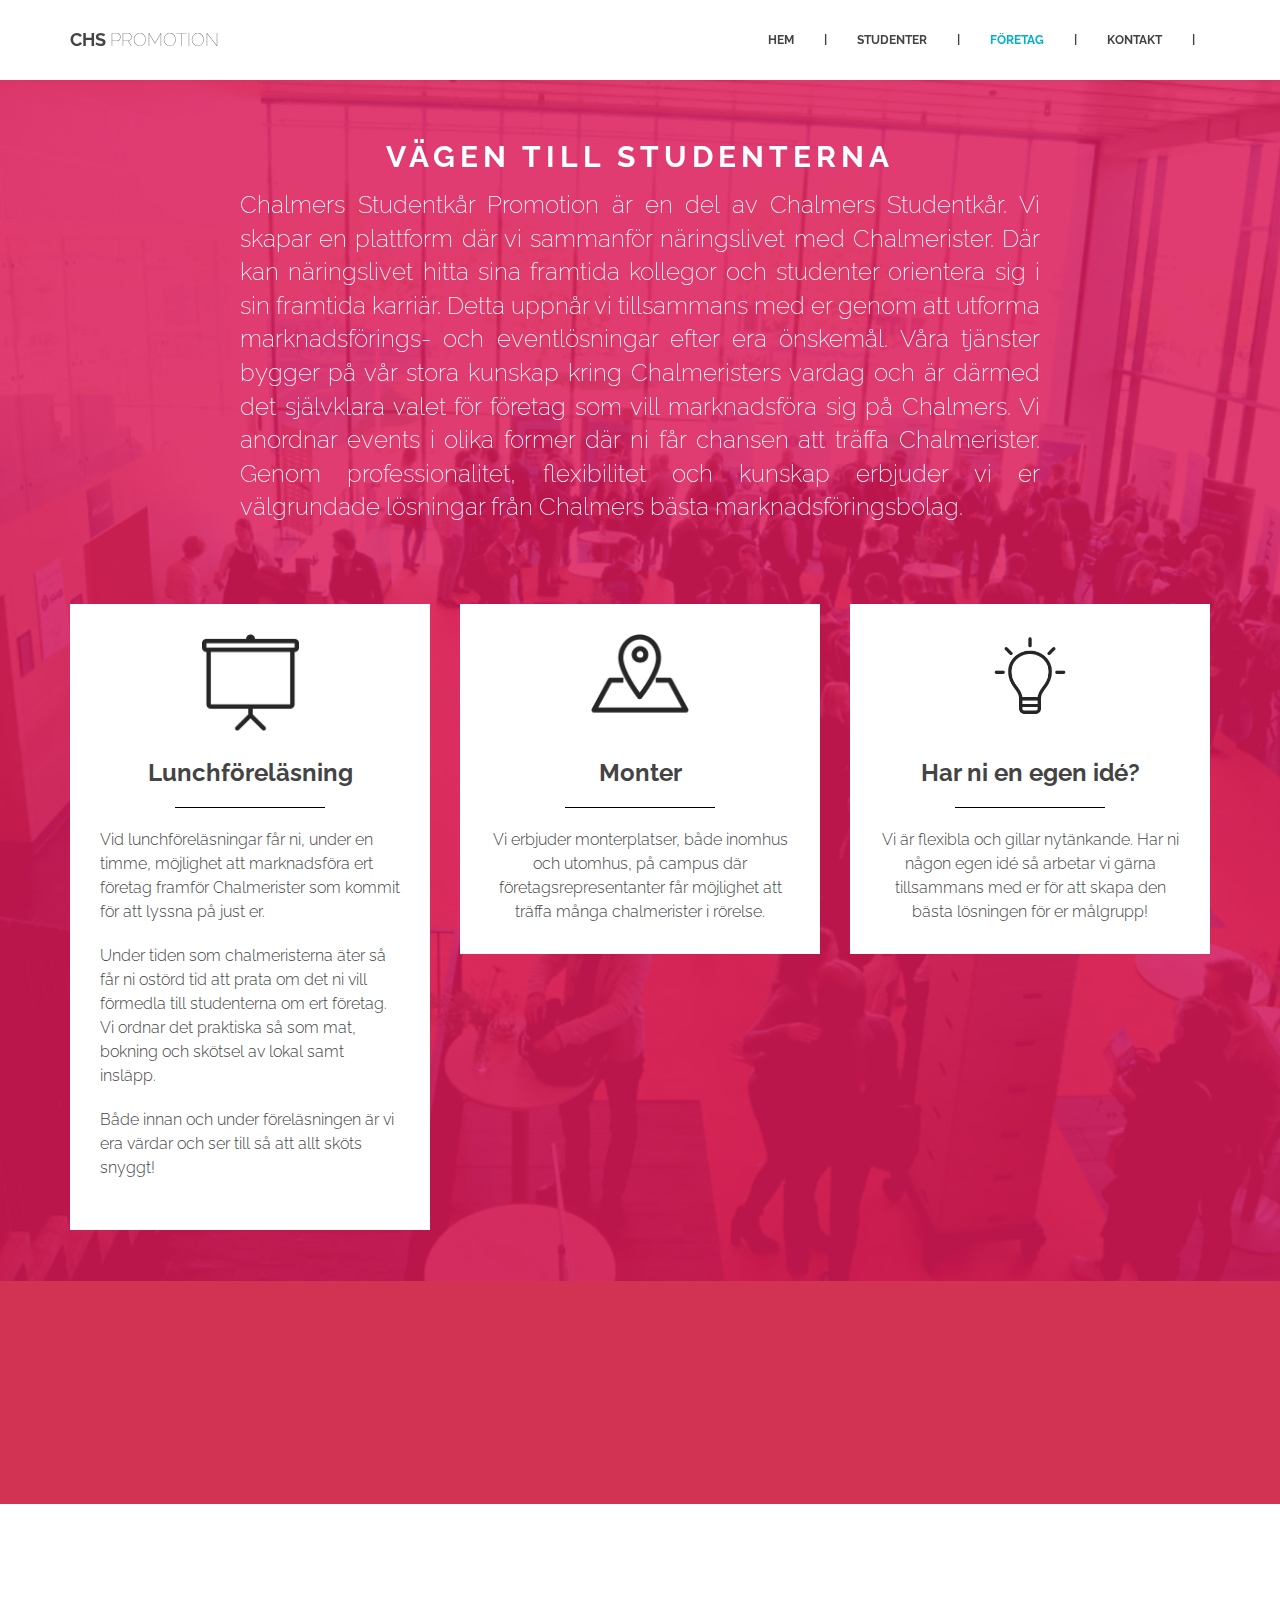
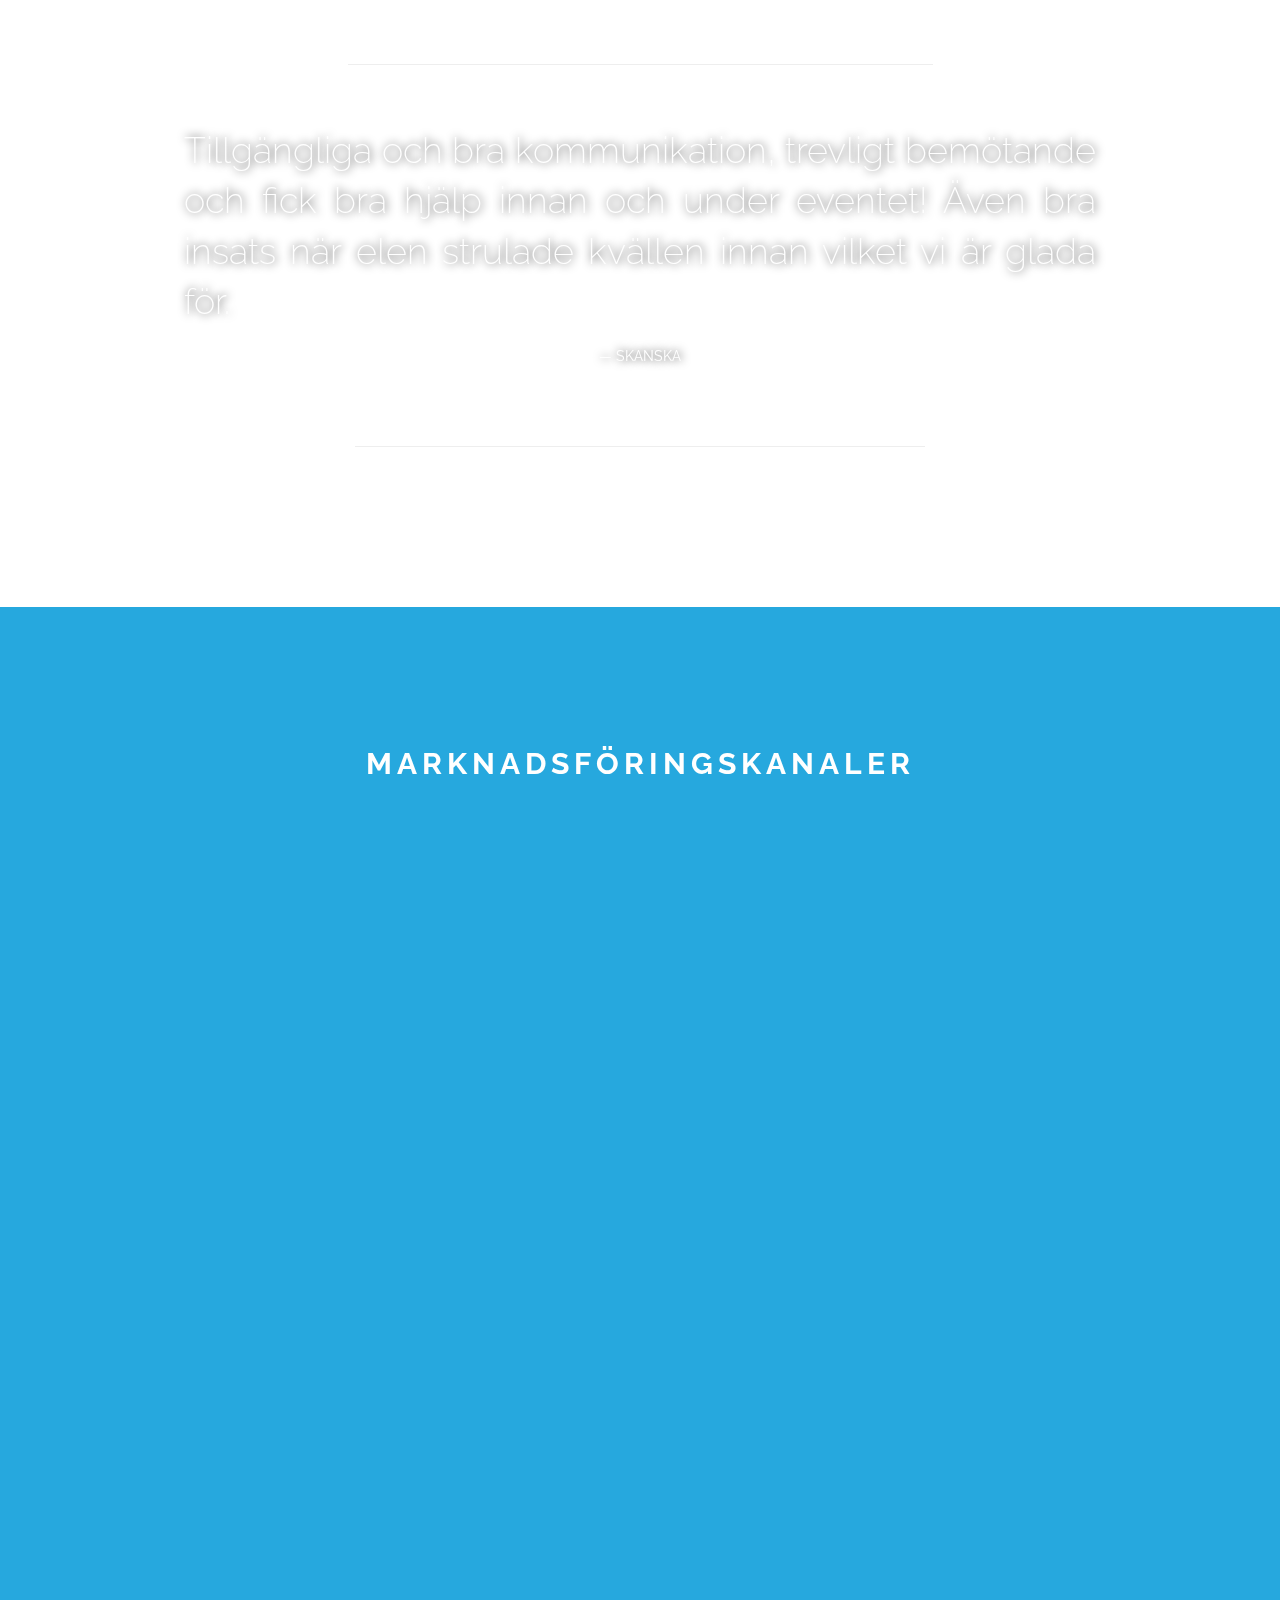
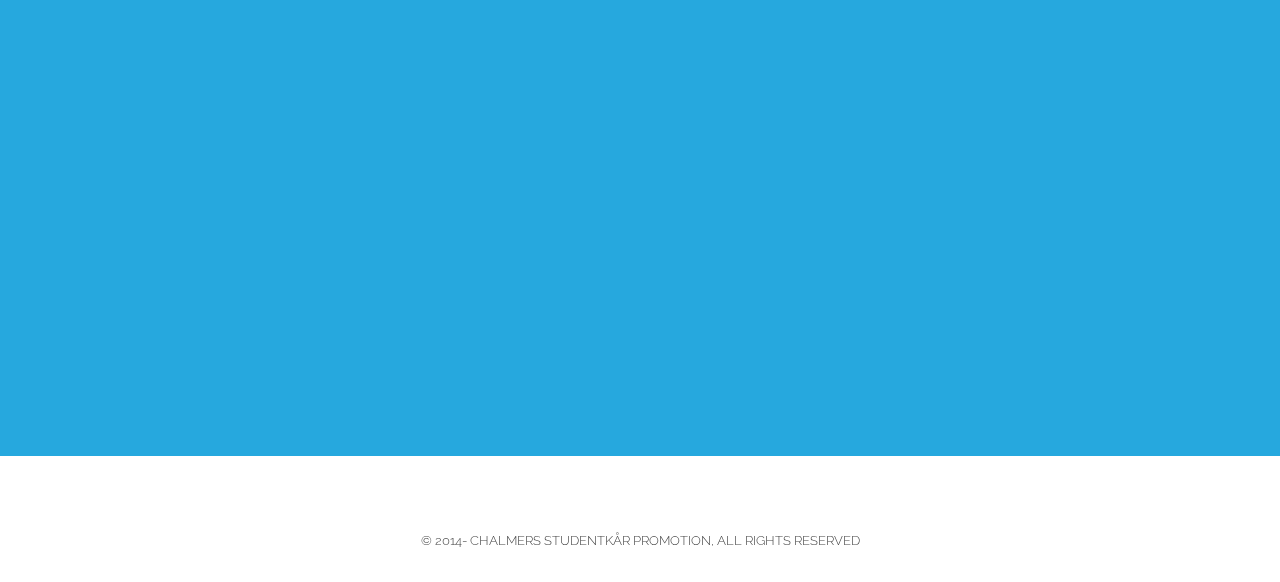
==== commit 6dd9fc9d: "Small fixes from list" ====
--- a/theme-chspromotion/company.html
+++ b/theme-chspromotion/company.html
@@ -8,7 +8,7 @@
     <meta name="description" content="">
     <meta name="author" content="">
     <title>CHS Promotion</title>
-<link rel="icon" type="image/png" href="assets/img/favicon.ico">
+    <link rel="icon" type="image/png" href="assets/img/favicon.ico">
     <!-- Styles -->
     <link rel='stylesheet' href='assets/css/bootstrap.min.css'>
     <link rel='stylesheet' href='assets/css/animate.min.css'>
@@ -143,7 +143,7 @@
                             <h3 class="section-title">Vägen till studenterna</h3>
                             <p class="lead">
                                 Chalmers Studentkår Promotion är en del av Chalmers Studentkår. Vi skapar en plattform där vi sammanför näringslivet med Chalmerister. Där kan näringslivet hitta sina framtida kollegor och studenter orientera sig i sin framtida karriär. Detta uppnår vi tillsammans med er genom att utforma marknadsförings- och eventlösningar efter era önskemål. Våra tjänster bygger på vår stora kunskap kring Chalmeristers vardag och är därmed det självklara valet för företag som vill marknadsföra sig på Chalmers. Vi anordnar events i olika former där ni får chansen att träffa Chalmerister. Genom professionalitet, flexibilitet och kunskap erbjuder vi er välgrundade lösningar från Chalmers bästa marknadsföringsbolag.
- 
+
 
                             </p>
                         </div>
@@ -152,40 +152,40 @@
                 <div class="row">
                     <div class="col-md-4 col-sm-6">
                         <div class="service-box wow zoomIn" data-wow-duration="1.5s" data-wow-delay="0.1s">
-                            <img class ="icon "src="assets/img/icons/lunchforelasning.png">
+                            <img class="icon " src="assets/img/icons/lunchforelasning.png">
                             <h3>Lunchföreläsning</h3>
                             <hr class="hr-black">
                             <div class="text-left">
-                                
+
                                 <p>
-                                Vid lunchföreläsningar får ni, under en timme, möjlighet att marknadsföra ert företag framför Chalmerister som kommit för att lyssna på just er.</p>
-                                
+                                    Vid lunchföreläsningar får ni, under en timme, möjlighet att marknadsföra ert företag framför Chalmerister som kommit för att lyssna på just er.</p>
+
                                 <p> Under tiden som chalmeristerna äter så får ni ostörd tid att prata om det ni vill förmedla till studenterna om ert företag. Vi ordnar det praktiska så som mat, bokning och skötsel av lokal samt insläpp.</p>
-                                
+
                                 <p>Både innan och under föreläsningen är vi era värdar och ser till så att allt sköts snyggt!
-                            </p>
+                                </p>
                                 <p></p>
-                            
-
-                               
+
+
+
                             </div>
                         </div>
                     </div>
                     <div class="col-md-4 col-sm-6">
                         <div class="service-box wow flipInY" data-wow-duration="1.5s" data-wow-delay="0.1s">
-                            <img class ="icon "src="assets/img/icons/monter.png">
+                            <img class="icon " src="assets/img/icons/monter.png">
                             <h3>Monter</h3>
                             <hr class="hr-black">
                             <p>
-                                    Vi erbjuder monterplatser, både inomhus och utomhus, på campus där företagsrepresentanter får möjlighet att träffa många chalmerister i rörelse. 
-
-                                </p>
+                                Vi erbjuder monterplatser, både inomhus och utomhus, på campus där företagsrepresentanter får möjlighet att träffa många chalmerister i rörelse.
+
+                            </p>
 
                         </div>
                     </div>
                     <div class="col-md-4 col-sm-6">
                         <div class="service-box wow flipInY" data-wow-duration="1.5s" data-wow-delay="0.2s">
-                            <img class ="icon "src="assets/img/icons/lightbulb.png">
+                            <img class="icon " src="assets/img/icons/lightbulb.png">
                             <h3>Har ni en egen idé?</h3>
                             <hr class="hr-black">
                             <p>
@@ -196,25 +196,25 @@
 
                     <div class="col-md-4 col-sm-6">
                         <div class="service-box wow flipInY" data-wow-duration="1.5s" data-wow-delay="0.1s">
-                            <img class ="icon "src="assets/img/icons/mingel.png">
+                            <img class="icon " src="assets/img/icons/mingel.png">
                             <h3>Mingel</h3>
                             <hr class="hr-black">
                             <p>
-                               Under ett mingel får ni chans till direktkontakt med Chalmeristerna. Vi bestämmer tillsammans vad som passar er och er målgrupp bäst.
-                            </p>
-
-                        </div>
-                    </div>
-                    
-
-
-
-                       <div class="col-md-4 col-sm-6">
+                                Under ett mingel får ni chans till direktkontakt med Chalmeristerna. Vi bestämmer tillsammans vad som passar er och er målgrupp bäst.
+                            </p>
+
+                        </div>
+                    </div>
+
+
+
+
+                    <div class="col-md-4 col-sm-6">
                         <div class="service-box wow flipInY" data-wow-duration="1.5s" data-wow-delay="0.2s">
-                            <img class ="icon "src="assets/img/icons/bubble.png">
+                            <img class="icon " src="assets/img/icons/bubble.png">
                             <h3> Vill du veta mer?</h3>
                             <hr class="hr-black">
-                            <p>Om ni undrar något eller vill veta mer om våra events och vad vi erbjuder, tveka inte - 
+                            <p>Om ni undrar något eller vill veta mer om våra events och vad vi erbjuder, tveka inte -
                                 <a href="contact.html">Kontakta oss!</a>
                             </p>
                             <p></p>
@@ -234,17 +234,52 @@
             <div class="parallax-overlay"></div>
             <div class="container">
                 <div class="row">
-                    <div class="col-md-12 sol-sm-12">
-                        <div class="maintitle">
-                            <hr>
-                            <h3 class="section-title justtitle">Ambitiös?</h3>
-                            <p class="lead bottom0 wow bounceInUp">
-                                Ansök till Chalmers bästa marknadsföringsbolag!
-                            </p>
-                            <hr>
-                        </div>
-                    </div>
+                    <hr>
+                    <div class="col-md-12">
+                        <div id="Carousel" class="carousel slide">
+                            <ol class="carousel-indicators">
+                                <li data-target="#Carousel" data-slide-to="0" class="active"></li>
+                                <li data-target="#Carousel" data-slide-to="1"></li>
+                                <li data-target="#Carousel" data-slide-to="2"></li>
+                            </ol>
+
+                            <div class="carousel-inner textshadow">
+                                <div class="item active">
+                                    <blockquote>
+                                        <p class="lead">
+                                            Tillgängliga och bra kommunikation, trevligt bemötande och fick bra hjälp innan och under eventet! Även bra insats när elen strulade kvällen innan vilket vi är glada för.
+                                        </p>
+                                        <small>Skanska</small>
+                                    </blockquote>
+                                </div>
+                                <div class="item">
+                                    <blockquote>
+                                        <p class="lead">
+                                            Professionellt bemötande och alltid villiga att hjälpa till!
+                                        </p>
+                                        <small>Tele2</small>
+                                    </blockquote>
+                                </div>
+                                <div class="item">
+                                    <blockquote>
+                                        <p class="lead">
+                                            Otroligt bra initiativ som öppnar upp ögonen för nya möjligheter på arbetsmarknaden och skapar motivation för fortsatta studier.
+                                        </p>
+                                        <small>Student</small>
+                                    </blockquote>
+                                </div>
+                            </div>
+                            <a class="left carousel-control" href="#Carousel" data-slide="prev">
+                                <span class="glyphicon glyphicon-chevron-left"></span>
+                            </a>
+                            <a class="right carousel-control" href="#Carousel" data-slide="next">
+                                <span class="glyphicon glyphicon-chevron-right"></span>
+                            </a>
+                        </div>
+                    </div>
+
                 </div>
+                <hr>
             </div>
         </div>
     </section>
@@ -264,18 +299,18 @@
                 <div class="row">
                     <div class="col-md-4 col-sm-6">
                         <div class="service-box wow zoomIn" data-wow-duration="1.5s" data-wow-delay="0.1s">
-                            <img class ="icon "src="assets/img/icons/marknadsforing.png">
+                            <img class="icon " src="assets/img/icons/marknadsforing.png">
                             <h3>Varför marknadsföra?</h3>
                             <hr class="hr-black">
                             <div class="text-left">
                                 <p>
                                     Våra marknadsföringskanaler når stora delar av Chalmers studenter och är därför ett otroligt bra komplement till events. </p>
-                                    
-                                    <p>Vi hjälper er hitta rätt bland marknadsföringsalternativen för att uppnå en så effektiv marknadsföring som möjligt för er målgrupp.
+
+                                <p>Vi hjälper er hitta rätt bland marknadsföringsalternativen för att uppnå en så effektiv marknadsföring som möjligt för er målgrupp.
                                 </p>
-                                
+
                                 <p>
-                                Det går också bra att bara använda sig av marknadsföringstjänsterna om så önskas!</p>
+                                    Det går också bra att bara använda sig av marknadsföringstjänsterna om så önskas!</p>
 
                                 <p>Vi hjälper er gärna med att ta fram nytt marknadsföringsmaterial om det behövs.</p>
                                 <br>
@@ -287,7 +322,7 @@
                     </div>
                     <div class="col-md-4 col-sm-6">
                         <div class="service-box wow flipInY" data-wow-duration="1.5s" data-wow-delay="0.1s">
-                            <img class ="icon "src="assets/img/icons/facebook.png">
+                            <img class="icon " src="assets/img/icons/facebook.png">
                             <h3>Facebook</h3>
                             <hr class="hr-black">
                             <p>
@@ -299,22 +334,22 @@
 
                     <div class="col-md-4 col-sm-6">
                         <div class="service-box wow flipInY" data-wow-duration="1.5s" data-wow-delay="0.1s">
-                            <img class ="icon "src="assets/img/icons/affisch.png">
+                            <img class="icon " src="assets/img/icons/affisch.png">
                             <h3>Affischering</h3>
                             <hr class="hr-black">
                             <p>
-                               Som komplement till den digitala marknadsföringen rekommenderas affischering. Chalmers har affischeringstavlor över hela campus som tusentals studenter passerar varje dag.
+                                Som komplement till den digitala marknadsföringen rekommenderas affischering. Chalmers har affischeringstavlor över hela campus som tusentals studenter passerar varje dag.
                             </p>
 
                         </div>
                     </div>
                     <div class="col-md-4 col-sm-6">
                         <div class="service-box wow flipInY" data-wow-duration="1.5s" data-wow-delay="0.2s">
-                            <img class ="icon "src="assets/img/icons/core-tv.png">
+                            <img class="icon " src="assets/img/icons/core-tv.png">
                             <h3>Core-TV</h3>
                             <hr class="hr-black">
                             <p>
-                                Runtom campus finns informationsbildskärmar utplacerade som passeras av tusentals studenter varje dag. 
+                                Runtom campus finns informationsbildskärmar utplacerade som passeras av tusentals studenter varje dag.
                             </p>
                         </div>
                     </div>
@@ -333,7 +368,7 @@
                                     </div>
                                     <div id="collapseFour" class="panel-collapse collapse">
                                         <div class="panel-body">
-                                          Vi erbjuder mejlutskick som är sektionsanpassade. Detta innebär att ni som företag, tillsammans med oss, kan välja vilka sektioner på Chalmers som ni vill marknadsföra er åt.
+                                            Vi erbjuder mejlutskick som är sektionsanpassade. Detta innebär att ni som företag, tillsammans med oss, kan välja vilka sektioner på Chalmers som ni vill marknadsföra er åt.
                                         </div>
                                     </div>
                                 </div>
@@ -359,7 +394,7 @@
                                     </div>
                                     <div id="collapseSix" class="panel-collapse collapse">
                                         <div class="panel-body">
-                                           På Chalmersbion visas filmer för chalmerister, av chalmerister. Bio anordnas ungefär fem gånger per läsperiod och ses av i genomsnitt 200 studenter per visning. Vi har både läsperiodserbjudande och engångserbjudande på bioreklamen.
+                                            På Chalmersbion visas filmer för chalmerister, av chalmerister. Bio anordnas ungefär fem gånger per läsperiod och ses av i genomsnitt 200 studenter per visning. Vi har både läsperiodserbjudande och engångserbjudande på bioreklamen.
                                         </div>
                                     </div>
                                 </div>
@@ -372,7 +407,7 @@
                                     </div>
                                     <div id="collapseEight" class="panel-collapse collapse">
                                         <div class="panel-body">
-                                           Tofsen fungerar i stort sett som vilken branschtidning som helst. Det är en välproducerad och uppskattad tidning som trycks i 3500 exemplar. Tidningen delas ut i början av varje läsperiod, det vill säga fyra gånger per år.
+                                            Tofsen fungerar i stort sett som vilken branschtidning som helst. Det är en välproducerad och uppskattad tidning som trycks i 3500 exemplar. Tidningen delas ut i början av varje läsperiod, det vill säga fyra gånger per år.
                                         </div>
                                     </div>
                                 </div>
--- a/theme-chspromotion/assets/css/style.css
+++ b/theme-chspromotion/assets/css/style.css
@@ -17,12 +17,11 @@
     transition: all .2s;
 }
 
-hr{
-width: 25%;    
-}
-
-
-.lead{
+hr {
+    width: 25%;
+}
+
+.lead {
     text-align: justify;
 }
 
@@ -110,6 +109,10 @@
     margin-bottom: 20px;
 }
 
+hr {
+    width: 50%;
+}
+
 .hr-black {
     border-top: 1px solid black;
 }
@@ -128,43 +131,38 @@
     max-width: 100%;
 }
 
-figcaption{
+a figure figcaption {
     width: 92.5%;
     height: 82.5%;
     position: absolute;
     top: 0px;
-    opacity:0;
+    opacity: 0;
     transition: 0.5s ease;
-    color:white;
-}
-
-figcaption:hover{
-     opacity:1;
-}
-
-
-figcaption div{
+    color: white;
+}
+
+a figure figcaption:hover {
+    opacity: 1;
+}
+
+a figure figcaption div {
     width: 80%;
     height: 80%;
-   
     padding: 10% 10% 10% 10%;
 }
 
-.videobackground{
-    position:absolute;
-
-    width:100%;
-    
-}
-
-
-.darkoverlay{
-    position:absolute;
-    height:110%;
-    width:100%;
-    background:rgba(0, 0, 0, 0.5);
-    
-}
+.videobackground {
+    position: absolute;
+    width: 100%;
+}
+
+.darkoverlay {
+    position: absolute;
+    height: 110%;
+    width: 100%;
+    background: rgba(0, 0, 0, 0.5);
+}
+
 
 /*	Section	==================================================*/
 
@@ -478,7 +476,7 @@
 
 .panel-group .panel {
     border-radius: 0;
-    color:black;
+    color: black;
 }
 
 .panel-group .panel+.panel {
@@ -680,6 +678,19 @@
     color: #000;
 }
 
+.navbar-brand img {
+    position: absolute;
+    top: 25%;
+    width: 10%;
+    height: 50%;
+}
+
+@media (min-width:1400px) {
+    .navbar-brand img {
+        width: 7.5%;
+    }
+}
+
 .navbar-inverse {
     background-color: #FFF;
     border: none;
@@ -775,8 +786,8 @@
     text-align: center;
 }
 
-.service-box p{
-  /*  text-align: left;*/
+.service-box p {
+    /*  text-align: left;*/
 }
 
 .maintitle .lead {
@@ -1130,9 +1141,9 @@
     color: #666;
 }
 
-.icon{
+.icon {
     width: 32.5%;
-    opacity:0.85;
+    opacity: 0.85;
 }
 
 .contactalert {
@@ -1261,11 +1272,7 @@
 .mfp-close,
 .mfp-arrow,
 .mfp-preloader,
-.mfp-counter {
-    -webkit-user-select: none;
-    -moz-user-select: none;
-    user-select: none;
-}
+.mfp-counter {}
 
 .mfp-loading.mfp-figure {
     display: none;
@@ -1662,6 +1669,26 @@
 
 /*	Common	==================================================*/
 
+.chalmersicon {
+    width: 12.5%;
+    height: 80%;
+    margin-top: -2.5%;
+    margin-left: 2.5%;
+}
+
+.socialicon {
+    width: 3%;
+    opacity: 0.8;
+}
+
+.socialicon:hover {
+    opacity: 1;
+}
+
+.textshadow {
+    text-shadow: 1px 0px 10px black;
+}
+
 .section {}
 
 .wrapsection {
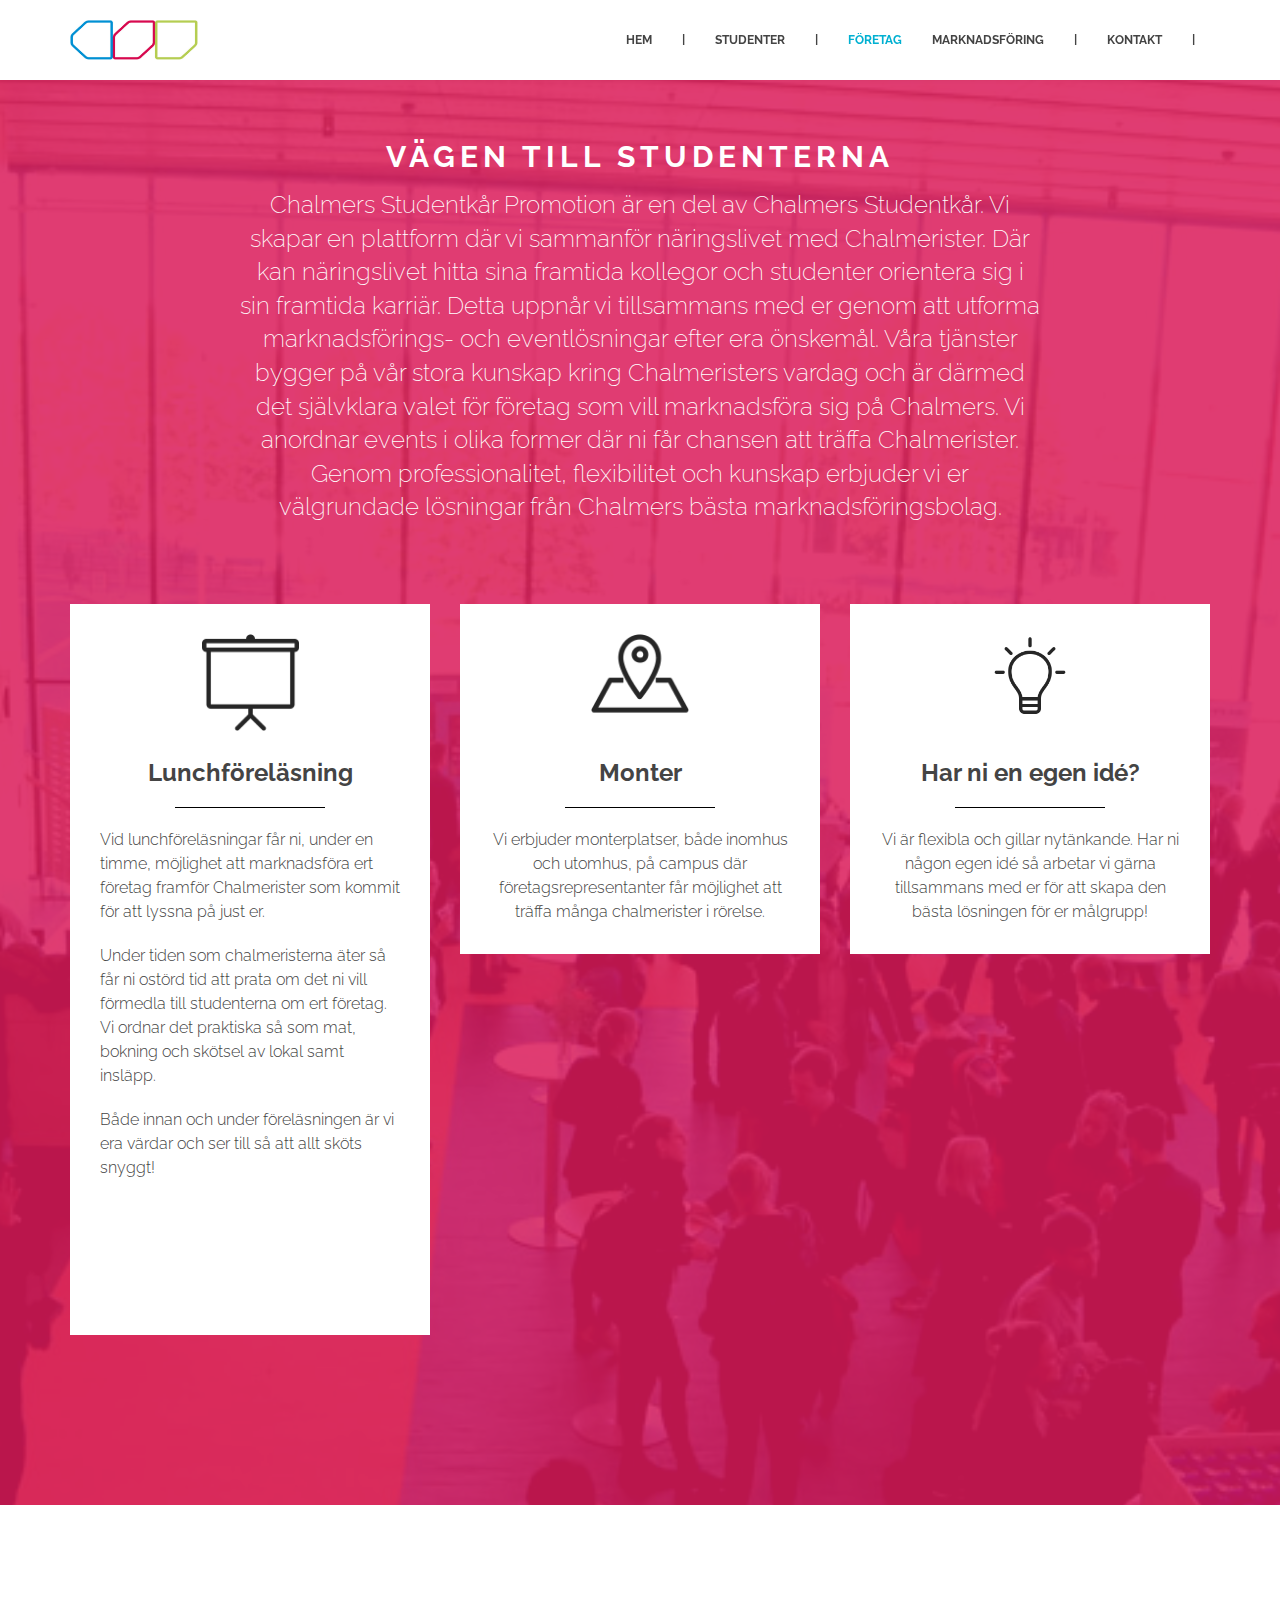
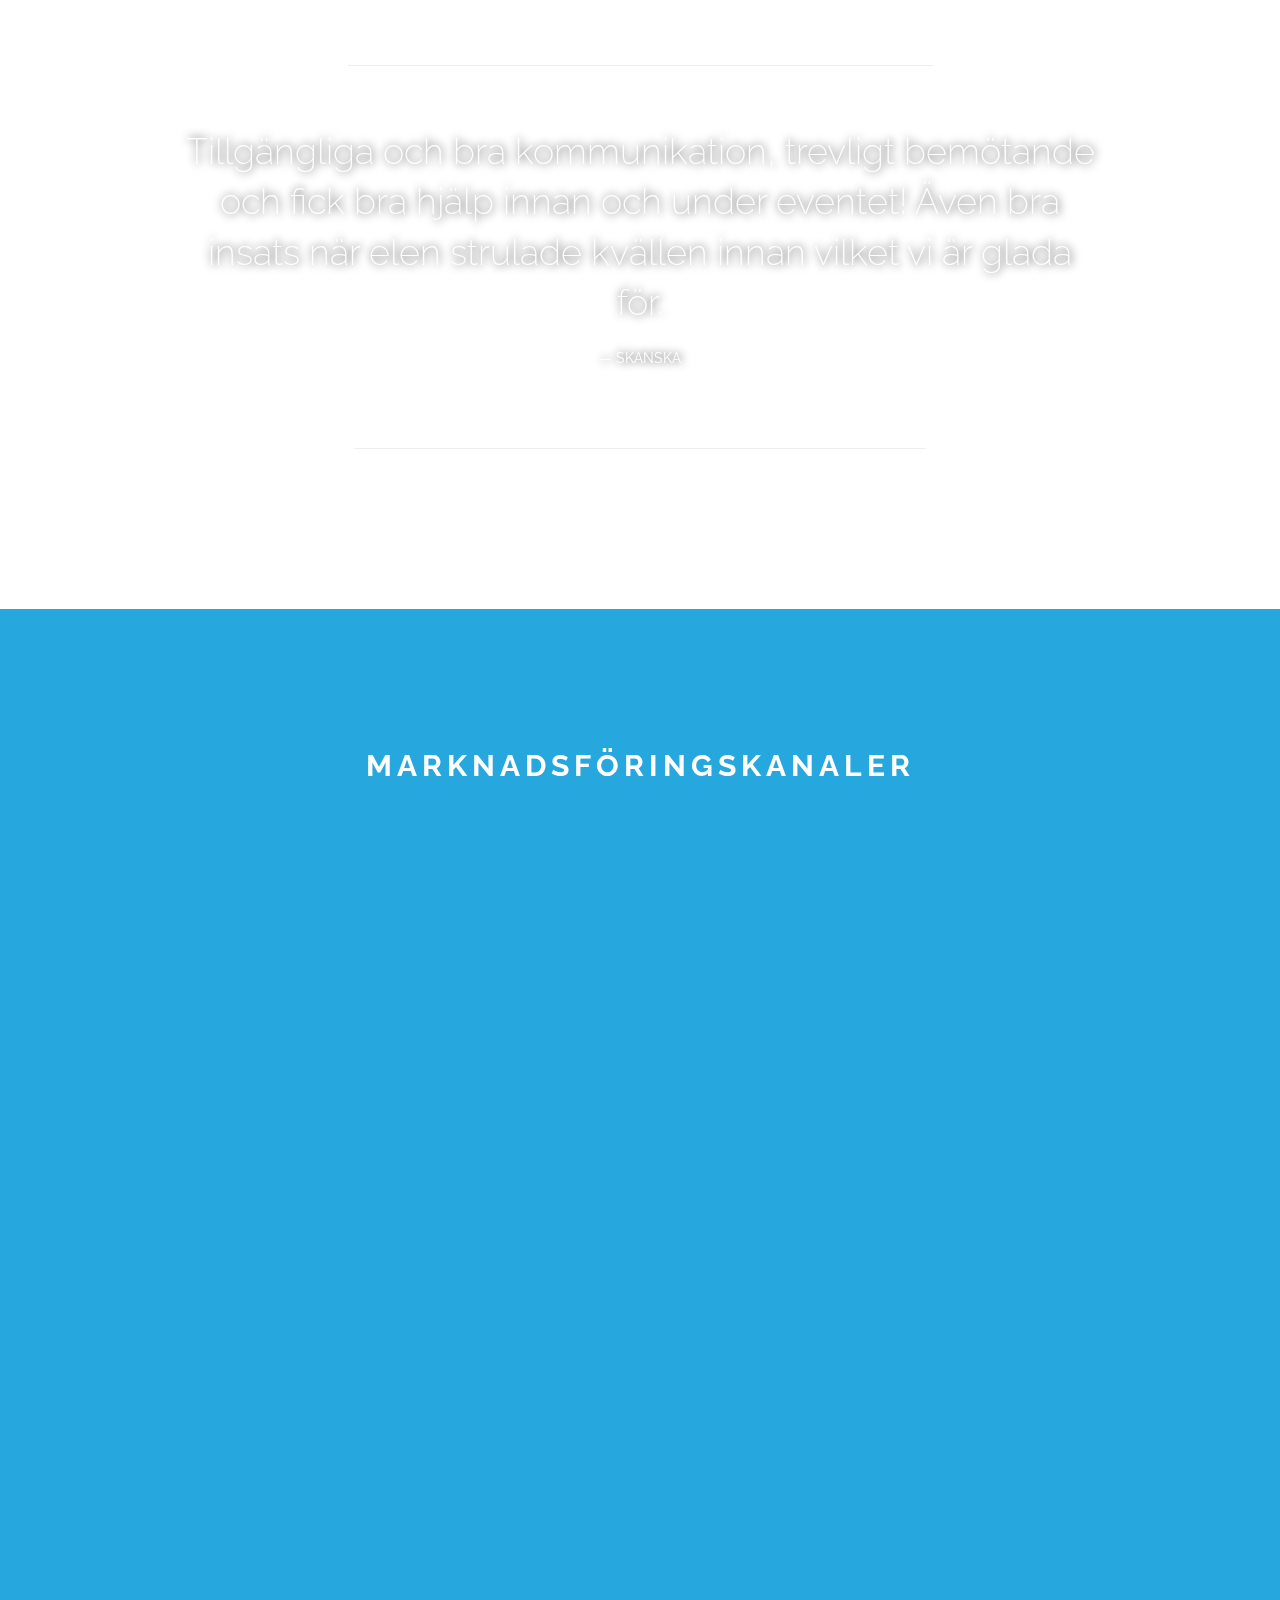
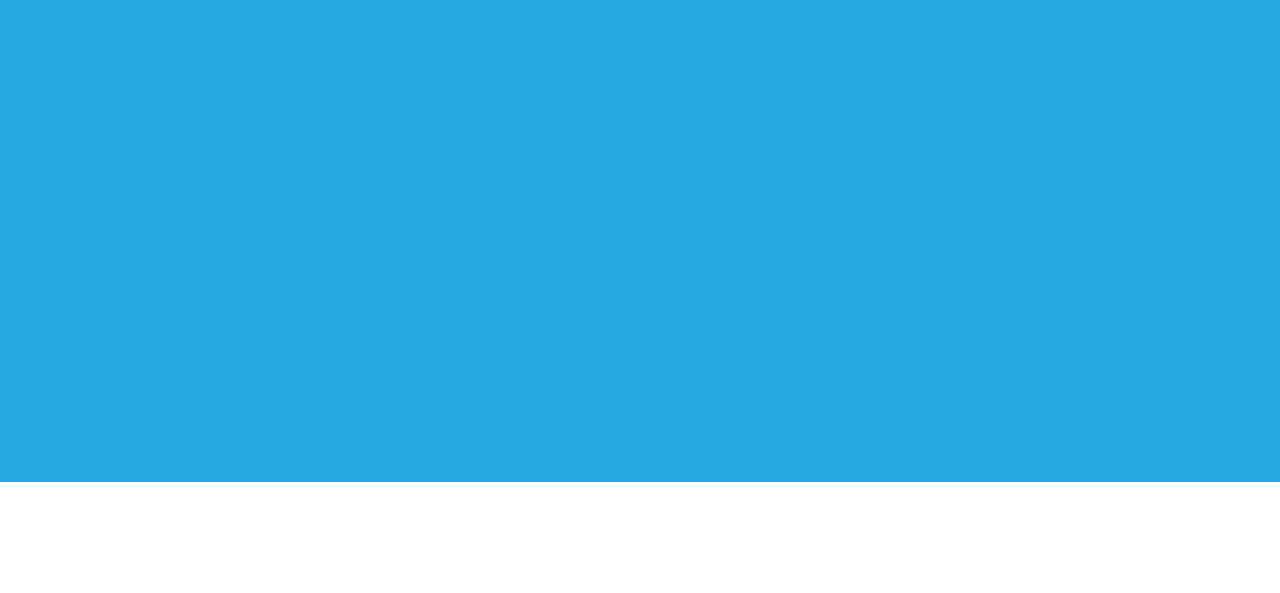
==== commit f6862884: "Final Fixes" ====
--- a/theme-chspromotion/company.html
+++ b/theme-chspromotion/company.html
@@ -46,7 +46,7 @@
                     <span class="icon-bar"></span>
                 </button>
                 <!-- Your Logo -->
-                <a href="#hero" class="navbar-brand">CHS <span class="lighter">Promotion</span></a>
+                <a href="index.html" class="navbar-brand"> <img src="assets/img/Officiell%20logga%20CSP.jpg"></a>
             </div>
             <!-- Start Navigation -->
             <nav class="collapse navbar-collapse bs-navbar-collapse navbar-right" role="navigation">
@@ -99,6 +99,11 @@
                     <li class="active">
                         <a href="#faq">Företag</a>
                     </li>
+
+                    <li class="mobilehide">
+                        <a href="#about">Marknadsföring</a>
+                    </li>
+
                     <li class="navbarseparator">
                         <div>
                             |
@@ -129,7 +134,7 @@
 
     <!-- FAQ
 	================================================== -->
-    <section id="faq" class="parallax section" style="background-size:150%;; background-image: url(assets/img/Backgrounds/_MG_4438.jpg);">
+    <section id="faq" class="parallax longbackground section" style=" background-image: url(assets/img/Backgrounds/_MG_4438.jpg);">
 
 
 
@@ -151,7 +156,7 @@
                 </div>
                 <div class="row">
                     <div class="col-md-4 col-sm-6">
-                        <div class="service-box wow zoomIn" data-wow-duration="1.5s" data-wow-delay="0.1s">
+                        <div class="service-box wow companysizeadjust1 zoomIn" data-wow-duration="1.5s" data-wow-delay="0.1s">
                             <img class="icon " src="assets/img/icons/lunchforelasning.png">
                             <h3>Lunchföreläsning</h3>
                             <hr class="hr-black">
@@ -184,7 +189,7 @@
                         </div>
                     </div>
                     <div class="col-md-4 col-sm-6">
-                        <div class="service-box wow flipInY" data-wow-duration="1.5s" data-wow-delay="0.2s">
+                        <div class="service-box wow  flipInY" data-wow-duration="1.5s" data-wow-delay="0.2s">
                             <img class="icon " src="assets/img/icons/lightbulb.png">
                             <h3>Har ni en egen idé?</h3>
                             <hr class="hr-black">
@@ -195,7 +200,7 @@
                     </div>
 
                     <div class="col-md-4 col-sm-6">
-                        <div class="service-box wow flipInY" data-wow-duration="1.5s" data-wow-delay="0.1s">
+                        <div class="service-box companysizeadjust5 wow flipInY" data-wow-duration="1.5s" data-wow-delay="0.1s">
                             <img class="icon " src="assets/img/icons/mingel.png">
                             <h3>Mingel</h3>
                             <hr class="hr-black">
@@ -210,7 +215,7 @@
 
 
                     <div class="col-md-4 col-sm-6">
-                        <div class="service-box wow flipInY" data-wow-duration="1.5s" data-wow-delay="0.2s">
+                        <div class="service-box wow companysizeadjust2 flipInY" data-wow-duration="1.5s" data-wow-delay="0.2s">
                             <img class="icon " src="assets/img/icons/bubble.png">
                             <h3> Vill du veta mer?</h3>
                             <hr class="hr-black">
@@ -229,7 +234,7 @@
 
     <!-- Random
 	================================================== -->
-    <section class="parallax section" style="background-image: url(assets/img/backgrounds/talt.jpg);">
+    <section class="parallax section smallbackground" style="background-image: url(assets/img/backgrounds/talt.jpg);">
         <div class="wrapsection">
             <div class="parallax-overlay"></div>
             <div class="container">
@@ -298,7 +303,7 @@
                 </div>
                 <div class="row">
                     <div class="col-md-4 col-sm-6">
-                        <div class="service-box wow zoomIn" data-wow-duration="1.5s" data-wow-delay="0.1s">
+                        <div class="service-box wow companysizeadjust4 zoomIn" data-wow-duration="1.5s" data-wow-delay="0.1s">
                             <img class="icon " src="assets/img/icons/marknadsforing.png">
                             <h3>Varför marknadsföra?</h3>
                             <hr class="hr-black">
@@ -344,7 +349,7 @@
                         </div>
                     </div>
                     <div class="col-md-4 col-sm-6">
-                        <div class="service-box wow flipInY" data-wow-duration="1.5s" data-wow-delay="0.2s">
+                        <div class="service-box wow studentsizeadjust2 companysizeadjust3 flipInY" data-wow-duration="1.5s" data-wow-delay="0.2s">
                             <img class="icon " src="assets/img/icons/core-tv.png">
                             <h3>Core-TV</h3>
                             <hr class="hr-black">
@@ -362,9 +367,9 @@
                                 <div class="panel panel-default">
                                     <div class="panel-heading">
                                         <h4 class="panel-title">
-								<a data-toggle="collapse" data-parent="#accordion" href="#collapseFour">
+                                            <a data-toggle="collapse" data-parent="#accordion" href="#collapseFour">
 								Mejlutskick</a>
-								</h4>
+                                        </h4>
                                     </div>
                                     <div id="collapseFour" class="panel-collapse collapse">
                                         <div class="panel-body">
@@ -375,9 +380,9 @@
                                 <div class="panel panel-default">
                                     <div class="panel-heading">
                                         <h4 class="panel-title">
-								<a data-toggle="collapse" data-parent="#accordion" href="#collapseFive">
+                                            <a data-toggle="collapse" data-parent="#accordion" href="#collapseFive">
 								Gatupratare </a>
-								</h4>
+                                        </h4>
                                     </div>
                                     <div id="collapseFive" class="panel-collapse collapse">
                                         <div class="panel-body">
@@ -388,9 +393,9 @@
                                 <div class="panel panel-default">
                                     <div class="panel-heading">
                                         <h4 class="panel-title">
-								<a data-toggle="collapse" data-parent="#accordion" href="#collapseSix">
+                                            <a data-toggle="collapse" data-parent="#accordion" href="#collapseSix">
 								Core Cinema</a>
-								</h4>
+                                        </h4>
                                     </div>
                                     <div id="collapseSix" class="panel-collapse collapse">
                                         <div class="panel-body">
@@ -401,9 +406,9 @@
                                 <div class="panel panel-default">
                                     <div class="panel-heading">
                                         <h4 class="panel-title">
-								<a data-toggle="collapse" data-parent="#accordion" href="#collapseEight">
+                                            <a data-toggle="collapse" data-parent="#accordion" href="#collapseEight">
 								Kårens medlemstidning – Tofsen</a>
-								</h4>
+                                        </h4>
                                     </div>
                                     <div id="collapseEight" class="panel-collapse collapse">
                                         <div class="panel-body">
@@ -422,13 +427,17 @@
 
     <!-- Credits 
 =============================================== -->
-    <section id="credits" class="text-center">
-        <span class="social wow zoomIn">
-	<a href="https://www.facebook.com/chspromotion"><i class="fa fa-facebook"></i></a>
+    <section id="credits " class="text-center ">
+        <br>
+        <span class="social wow zoomIn ">
+	<a href="https://www.facebook.com/chspromotion "><img class="socialicon " src="assets/img/icons/facebook.png "></a>
 	
-	<a href="https://www.linkedin.com/company/3185187/"><i class="fa fa-linkedin"></i></a>
+	<a href="https://www.linkedin.com/company/3185187/ "><img class="socialicon " src="assets/img/icons/in.png "></a>
+            
+            <a href="https://www.instagram.com/chspromotion/ "><img class="socialicon " src="assets/img/icons/insta.png "></a>
 	</span>
-        <br/> © 2014- CHALMERS STUDENTKÅR PROMOTION, All rights reserved
+        <br/> <span class="social wow zoomIn ">© 2014- CHALMERS STUDENTKÅR PROMOTION, All rights reserved <img class="chalmersicon " src="assets/img/icons/chalmers.png "></span>
+        <p><br></p>
 
     </section>
     <!-- Bootstrap core JavaScript
@@ -444,4 +453,4 @@
     <script src="assets/js/common.js"></script>
 </body>
 
-</html>+</html>
--- a/theme-chspromotion/assets/css/style.css
+++ b/theme-chspromotion/assets/css/style.css
@@ -21,9 +21,7 @@
     width: 25%;
 }
 
-.lead {
-    text-align: justify;
-}
+
 
 a:hover,
 a:focus {
@@ -131,6 +129,11 @@
     max-width: 100%;
 }
 
+.contacticon {
+    width: 10% !important;
+    display: inline !important;
+}
+
 a figure figcaption {
     width: 92.5%;
     height: 82.5%;
@@ -158,7 +161,7 @@
 
 .darkoverlay {
     position: absolute;
-    height: 110%;
+    height: 100%;
     width: 100%;
     background: rgba(0, 0, 0, 0.5);
 }
@@ -351,8 +354,7 @@
 .btn-danger,
 .label-danger,
 .alert-danger {
-    background-color: #e74c3c;
-    border-color: #e74c3c;
+    background-color: #e74c3 border-color: #e74c3c;
 }
 
 .btn-danger:hover,
@@ -373,7 +375,7 @@
     border-bottom-color: #ecf0f1;
 }
 
-.nav-tabs>li>a {
+.nav-tabs > li > a {
     padding: 10px 0;
     margin-right: 30px;
     color: inherit;
@@ -382,37 +384,37 @@
     border-bottom: 1px solid rgba(255, 255, 255, 0);
 }
 
-.nav .open>a,
-.nav .open>a:hover,
-.nav .open>a:focus {
+.nav .open > a,
+.nav .open > a:hover,
+.nav .open > a:focus {
     background: transparent;
     border: none;
     border-color: rgba(255, 255, 255, 0);
 }
 
-.nav>li>a:hover,
-.nav>li>a:focus {
+.nav > li > a:hover,
+.nav > li > a:focus {
     background-color: #ecf0f1;
 }
 
-.nav-tabs>li>a:hover,
-.nav-tabs>li>a:focus {
+.nav-tabs > li > a:hover,
+.nav-tabs > li > a:focus {
     color: #1abc9c;
     background: transparent;
 }
 
-.nav-tabs>li.active>a,
-.nav-tabs>li.active>a:hover,
-.nav-tabs>li.active>a:focus {
+.nav-tabs > li.active > a,
+.nav-tabs > li.active > a:hover,
+.nav-tabs > li.active > a:focus {
     background: transparent;
     border: none;
     color: #1abc9c;
     border-bottom: 1px solid #1abc9c;
 }
 
-.nav-pills>li.active>a,
-.nav-pills>li.active>a:hover,
-.nav-pills>li.active>a:focus {
+.nav-pills > li.active > a,
+.nav-pills > li.active > a:hover,
+.nav-pills > li.active > a:focus {
     background-color: #1abc9c;
 }
 
@@ -422,9 +424,9 @@
     border-bottom-color: #1abc9c;
 }
 
-.dropdown-menu>.active>a,
-.dropdown-menu>.active>a:hover,
-.dropdown-menu>.active>a:focus {
+.dropdown-menu > .active > a,
+.dropdown-menu > .active > a:hover,
+.dropdown-menu > .active > a:focus {
     background-color: #1abc9c;
 }
 
@@ -457,7 +459,7 @@
     margin-bottom: 25px;
 }
 
-.panel-default>.panel-heading {
+.panel-default > .panel-heading {
     background: #fff;
     color: #444;
 }
@@ -466,11 +468,11 @@
     padding: 24px 25px;
 }
 
-.panel-default>.panel-heading a:hover {
+.panel-default > .panel-heading a:hover {
     color: #01b0d1;
 }
 
-.panel-default>.panel-heading+.panel-collapse .panel-body {
+.panel-default > .panel-heading + .panel-collapse .panel-body {
     border-top: 1px solid #eee;
 }
 
@@ -479,7 +481,7 @@
     color: black;
 }
 
-.panel-group .panel+.panel {
+.panel-group .panel + .panel {
     margin-top: 6px;
 }
 
@@ -700,23 +702,23 @@
     margin: 23px 0;
 }
 
-.navbar-nav>li>a {
+.navbar-nav > li > a {
     padding: 30px 0;
     margin: 0 15px;
 }
 
-.navbar-inverse .navbar-nav>li>a {
+.navbar-inverse .navbar-nav > li > a {
     color: inherit;
     text-transform: uppercase;
     font-size: 12px;
     font-weight: bold;
 }
 
-.navbar-inverse .navbar-nav>li>a:hover,
-.navbar-inverse .navbar-nav>li>a:focus,
-.navbar-inverse .navbar-nav>.active>a,
-.navbar-inverse .navbar-nav>.active>a:hover,
-.navbar-inverse .navbar-nav>.active>a:focus {
+.navbar-inverse .navbar-nav > li > a:hover,
+.navbar-inverse .navbar-nav > li > a:focus,
+.navbar-inverse .navbar-nav > .active > a,
+.navbar-inverse .navbar-nav > .active > a:hover,
+.navbar-inverse .navbar-nav > .active > a:focus {
     background-color: transparent;
     background-color: rgba(255, 255, 255, 0);
     color: #01b0d1;
@@ -788,6 +790,10 @@
 
 .service-box p {
     /*  text-align: left;*/
+}
+
+.service-box .socialicon {
+    width: 15%;
 }
 
 .maintitle .lead {
@@ -866,7 +872,6 @@
 
 
 /*======Workers===*/
-
 
 /*	Gallery	==================================================*/
 
@@ -1572,8 +1577,13 @@
     cursor: pointer;
 }
 
-@media screen and (max-width:800px) and (orientation:landscape),
+@media screen and (max-width:767px) and (orientation:landscape),
 screen and (max-height:300px) {
+
+    .navbar-brand img {
+        width: 500px;
+    }
+
     /** * Remove all paddings around the image on small screen */
     .mfp-img-mobile .mfp-image-holder {
         padding-left: 0;
@@ -1685,11 +1695,17 @@
     opacity: 1;
 }
 
+.centertext {
+    text-align: center;
+}
+
 .textshadow {
     text-shadow: 1px 0px 10px black;
 }
 
-.section {}
+.section {
+    background-size: 150% !important;
+}
 
 .wrapsection {
     padding-top: 140px;
@@ -1724,10 +1740,114 @@
     z-index: 2;
 }
 
+.hideonwide {
+    display: none;
+}
+
+.wideonly {
+    display: none;
+}
+
+
+@media (min-width:1200px) {
+
+    .wideonly {
+        display: block;
+    }
+
+
+    .studentsizeadjust2 {
+        height: 270px;
+    }
+
+    .panel-heading {
+        padding: 22px 25px;
+    }
+
+    .companysizeadjust1 {
+        height: 731px;
+    }
+
+    .companysizeadjust2 {
+        height: 350px;
+    }
+
+    .companysizeadjust3 {
+        height: 330px;
+    }
+
+    .companysizeadjust4 {
+        height: 758px;
+    }
+
+    #about .panel-group .panel + .panel {
+        margin-top: 26px;
+    }
+
+
+}
+
+@media (min-width:991px) and (max-width:1200px) {
+
+
+    .workerpic .darkoverlay {
+        width: 98%;
+    }
+
+    .companysizeadjust1 {
+        height: 758px;
+    }
+
+    .companysizeadjust2 {
+        height: 352px;
+    }
+    .studentsizeadjust3 {
+        height: 850px;
+    }
+
+    .companysizeadjust4 {
+        height: 771px;
+    }
+
+    .videobackground {
+        position: absolute;
+        width: 140%;
+    }
+
+    .hideonwide {
+        display: block;
+    }
+
+    .studentsizeadjust1 {
+        height: 498px;
+    }
+
+    .studentsizeadjust2 {
+        height: 341px;
+    }
+
+    .studentsizeadjust2 .socialicon {
+        width: 30%;
+    }
+
+    .panel-group .panel + .panel {
+        margin-top: 18.5px;
+    }
+
+}
+
+
+
 
 /*	Responsive	==================================================*/
 
+.longbackground {
+    background-size: 250% !important
+}
+
 @media (max-width:991px) {
+
+
     .service-box {
         margin-bottom: 30px;
     }
@@ -1735,18 +1855,94 @@
         margin-left: auto;
         margin-right: auto;
     }
-    .navbar-nav>li>a {
+    .navbar-nav > li > a {
         margin: 0 7px;
     }
 }
 
+@media (min-width:991px) {
+
+    .contactbreak {
+        margin-right: 50%;
+    }
+}
+
+@media (min-width:931px) and (max-width:961px) {
+    .studentsizeadjust2 {
+        margin-top: -190px;
+    }
+}
+
+@media (min-width:848px) and (max-width:991px) {
+    .companysizeadjust3 {
+        margin-top: -155px;
+    }
+}
+
+@media (min-width:767px) and (max-width:847px) {
+    .studentsizeadjust2 {
+        margin-top: -135px;
+    }
+
+
+}
+
+@media (min-width:768px) and (max-width:787px) {
+    .studentsizeadjust2 {
+        margin-top: -190px;
+    }
+}
+
 @media (min-width:767px) and (max-width:991px) {
+
+    .longbackground {
+        background-size: 330% !important
+    }
+    .studentsizeadjust3 {
+        height: 900px;
+    }
+
+
+    .workerpic .darkoverlay {
+        height: 90%;
+        width: 97.4%;
+    }
+
+    .companysizeadjust1 {
+        height: 720px;
+    }
+
+    .companysizeadjust5 {
+        height: 370px;
+    }
+    .section {
+        padding-top: 0px;
+        padding-bottom: 0px;
+        background-size: 300% !important;
+    }
+
     .container {
         width: 100% !important;
     }
+
+    .videobackground {
+        position: absolute;
+        width: 145%;
+    }
+
+    a figure figcaption {
+        width: 96.4%;
+        height: 95%;
+    }
 }
 
 @media (max-width:767px) {
+
+    a figure figcaption {
+        width: 91.4%;
+        height: 95%;
+    }
+
     .section,
     .parallax.section .container {
         padding-top: 30px;
@@ -1766,7 +1962,7 @@
         padding-left: 30px;
         padding-right: 30px;
     }
-    .navbar-nav>li>a {
+    .navbar-nav > li > a {
         padding: 10px;
     }
     .header-button {
@@ -1778,6 +1974,37 @@
 }
 
 @media (max-width:767px) {
+
+    .navbarseparator {
+        display: none !important;
+    }
+
+    #hero .herotext {
+        margin: 0;
+    }
+
+
+    .lead {
+        text-align: center !important;
+    }
+
+    .navbar-brand img {
+        width: 30%;
+        height: 35px;
+        top: 15px;
+    }
+
+    .socialicon {
+        width: 10%;
+    }
+    .chalmersicon {
+        width: 25%;
+
+        margin-bottom: -2.5%;
+        margin-left: 2.5%;
+    }
+
+
     .mobilehide {
         display: none !important;
     }
@@ -1807,8 +2034,21 @@
         font-size: 18px;
     }
     .section {
-        padding: 60px 0;
-    }
+        padding-top: 0px;
+        padding-bottom: 0px;
+
+        background-size: 300% !important;
+    }
+
+
+    .parallax {
+        background-size: 780% !important;
+    }
+
+    .smallbackground {
+        background-size: 415% !important;
+    }
+
     .maintitle p.lead {
         margin-bottom: 40px;
     }
@@ -1826,6 +2066,24 @@
         padding-left: 30px;
         padding-right: 30px;
     }
+}
+
+@media (max-width:767px) and (orientation:landscape) {
+    .navbar-brand img {
+        width: 20%;
+
+    }
+
+    #hero .herotext {
+        margin-top: -40px;
+        margin-bottom: 80px;
+        padding: 0;
+    }
+
+    .icon {
+        width: 10%;
+    }
+
 }
 
 @media (max-width:490px) {
@@ -1851,4 +2109,4 @@
     .faq-block {
         margin: 0;
     }
-}+}
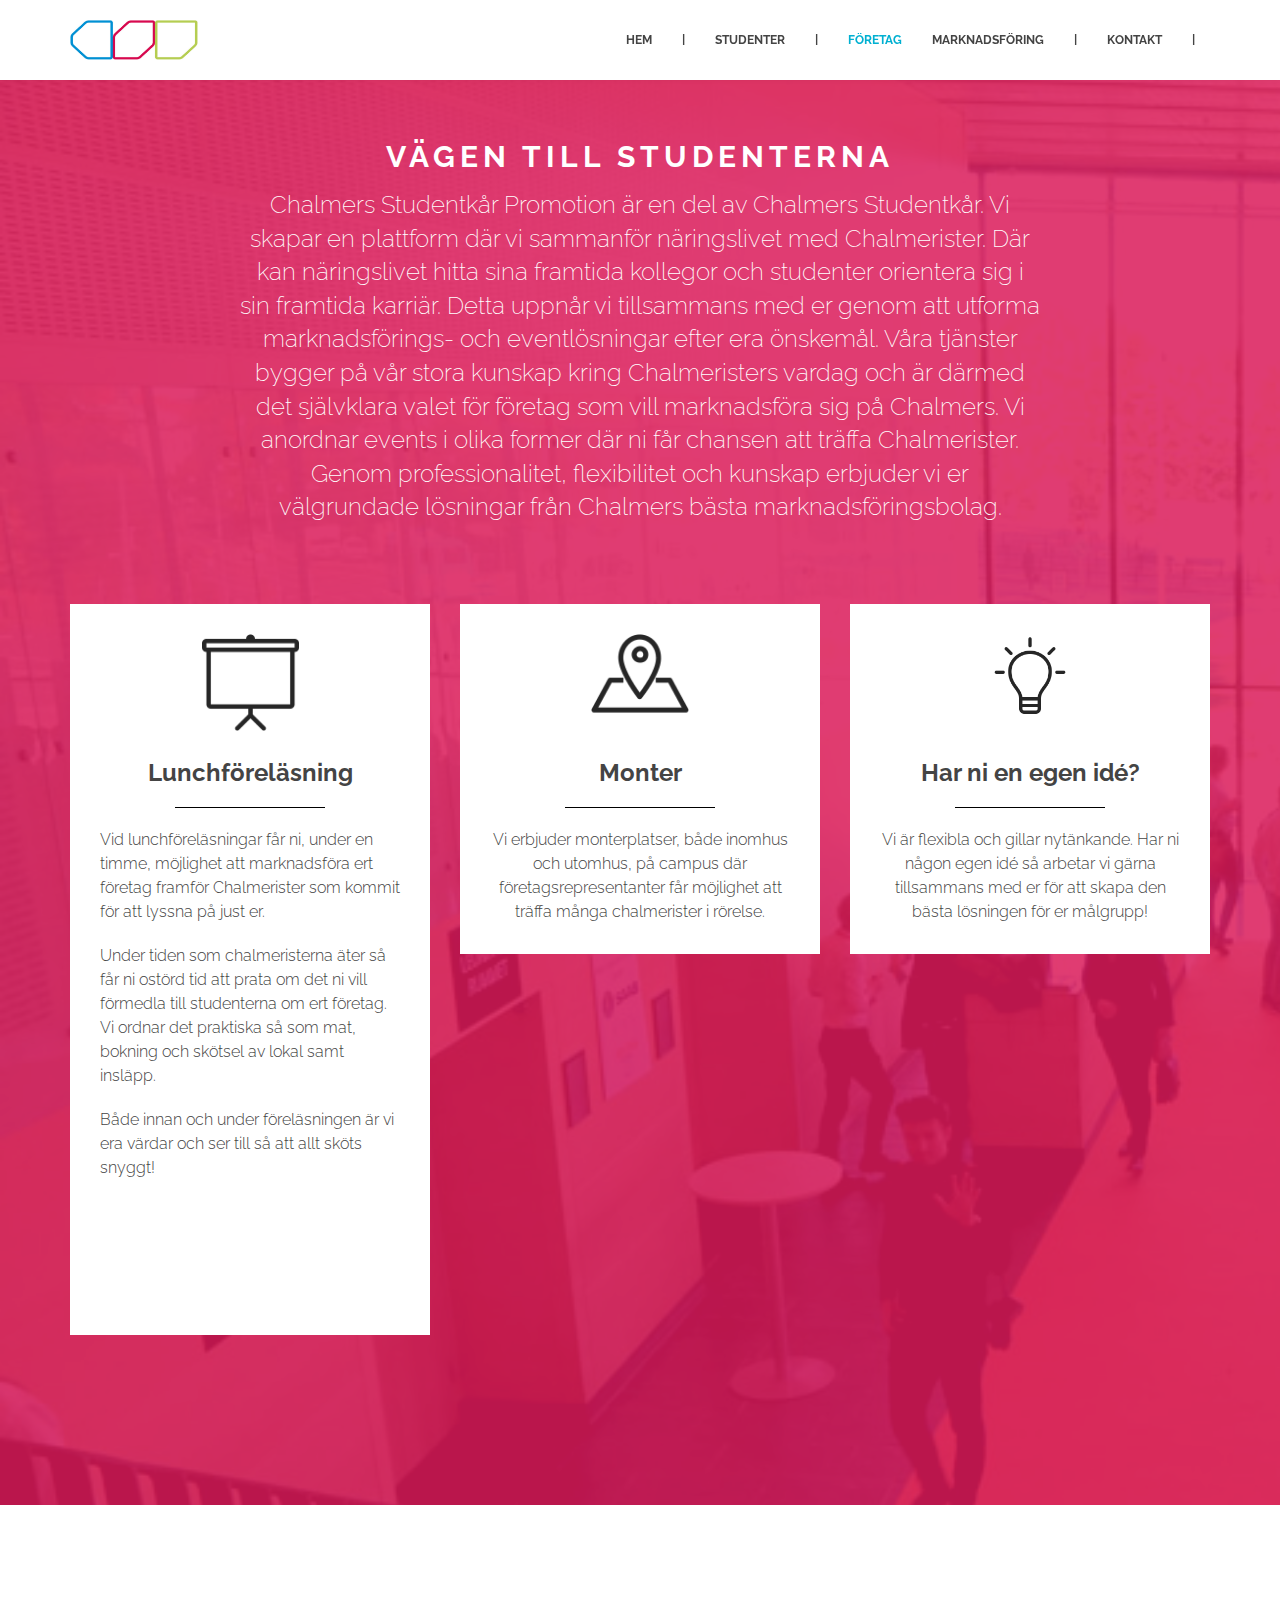
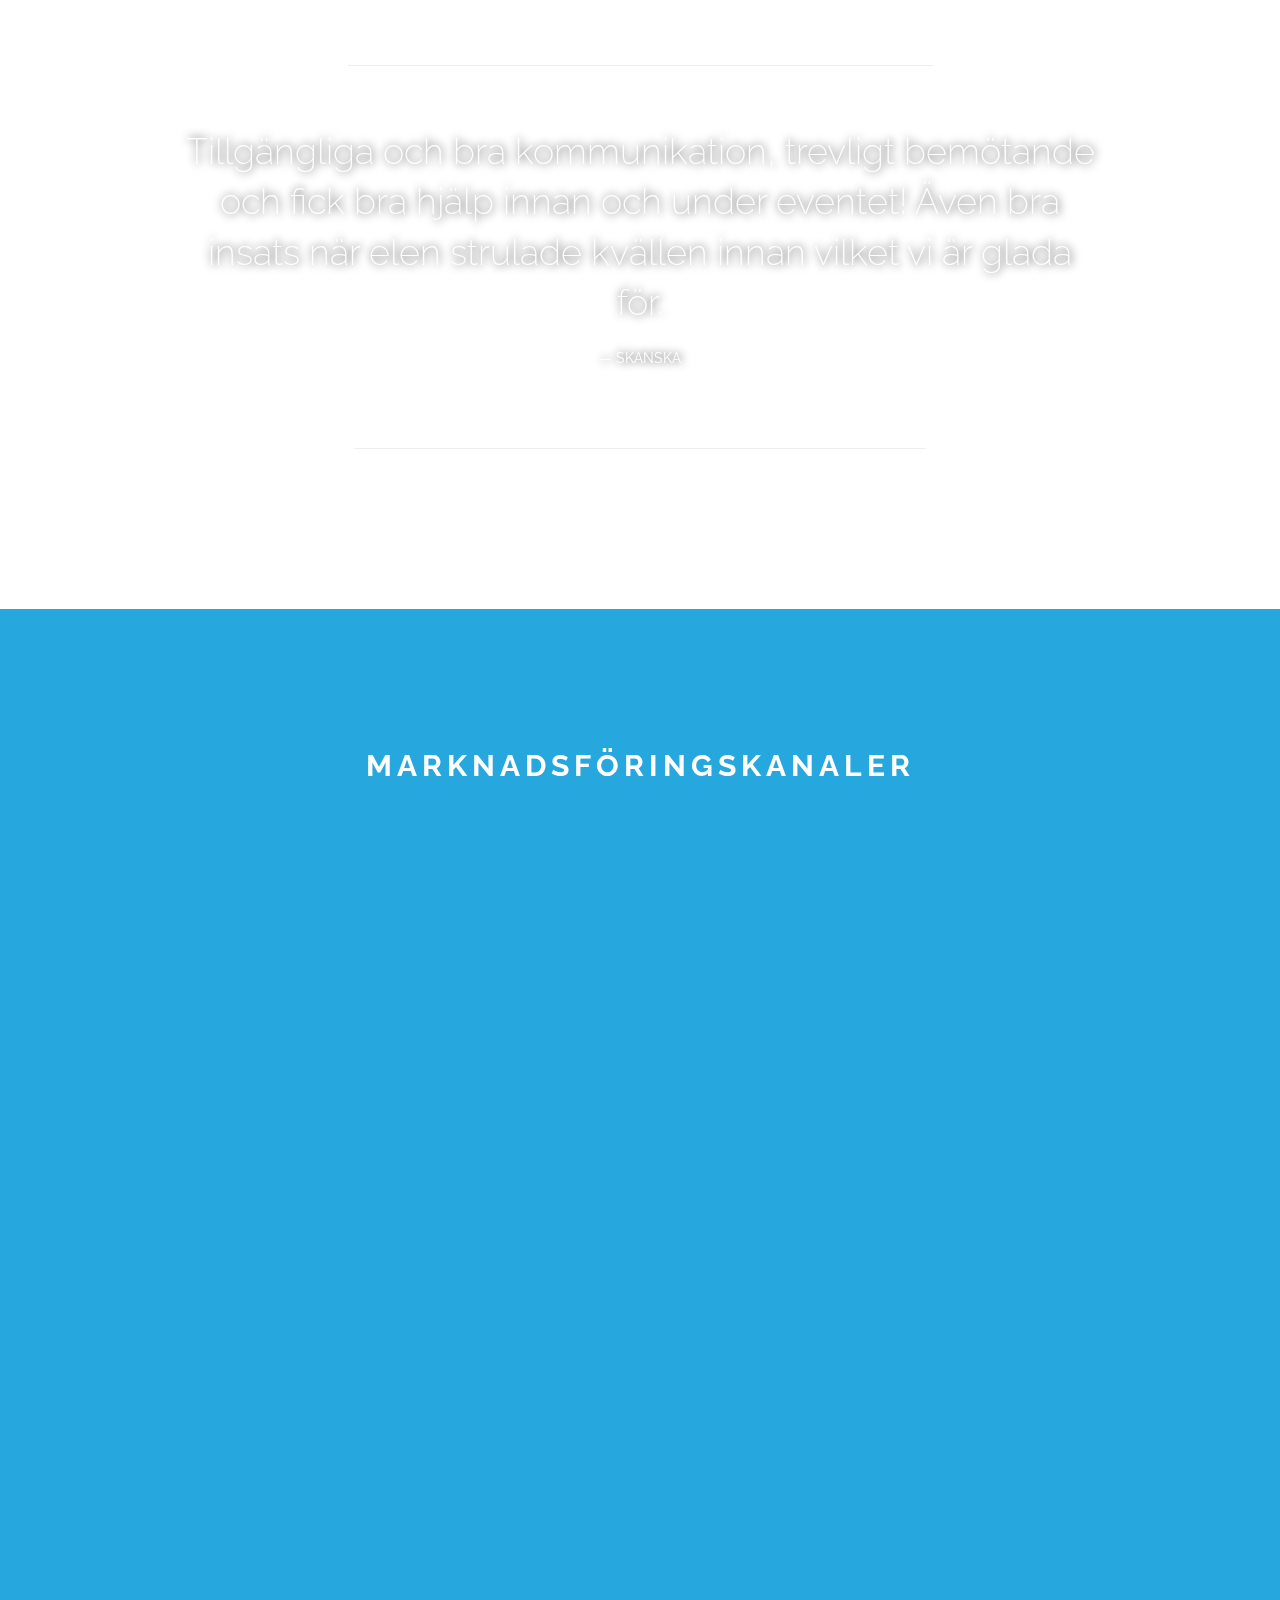
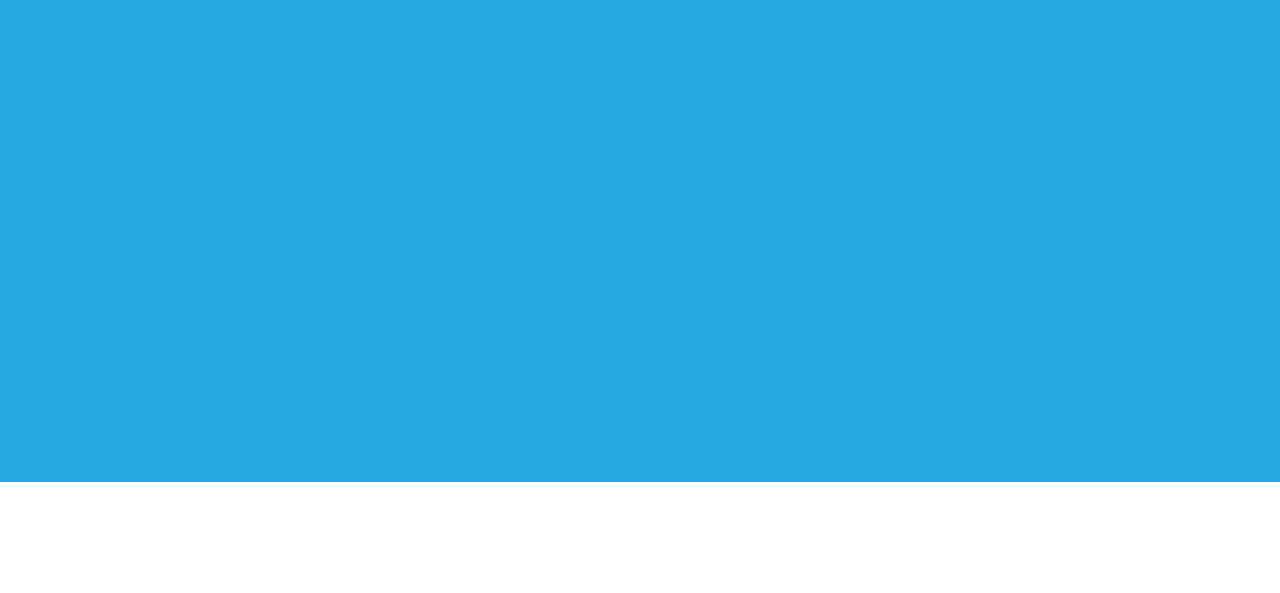
==== commit 2c743524: "PHP Update" ====
--- a/theme-chspromotion/company.html
+++ b/theme-chspromotion/company.html
@@ -4,7 +4,7 @@
 <head>
     <!-- Meta, title, CSS, favicons, etc. -->
     <meta charset="utf-8">
-    <meta name="viewport" content="width=device-width, initial-scale=1.0">
+    <meta name="viewport" content="width=device-width, initial-scale=1, user-scalable=no" />
     <meta name="description" content="">
     <meta name="author" content="">
     <title>CHS Promotion</title>
@@ -115,7 +115,7 @@
 
 
                     <li class="active">
-                        <a href="contact.html">Kontakt</a>
+                        <a href="contact.php">Kontakt</a>
                     </li>
 
 
@@ -234,7 +234,7 @@
 
     <!-- Random
 	================================================== -->
-    <section class="parallax section smallbackground" style="background-image: url(assets/img/backgrounds/talt.jpg);">
+    <section class="parallax section smallbackground" style="background-image: url(assets/img/Backgrounds/talt.jpg);">
         <div class="wrapsection">
             <div class="parallax-overlay"></div>
             <div class="container">
@@ -258,18 +258,18 @@
                                     </blockquote>
                                 </div>
                                 <div class="item">
-                                    <blockquote>
+                                    <blockquote><br class="wideonly"><br class="wideonly"><br class="wideonly"><br class="hideonwide"><br class="hideonwide">
                                         <p class="lead">
                                             Professionellt bemötande och alltid villiga att hjälpa till!
-                                        </p>
+                                        </p><br class="wideonly"><br class="wideonly"><br class="wideonly"><br class="hideonwide"><br class="hideonwide">
                                         <small>Tele2</small>
                                     </blockquote>
                                 </div>
                                 <div class="item">
-                                    <blockquote>
+                                    <blockquote><br class="wideonly"><br class="hideonwide">
                                         <p class="lead">
                                             Otroligt bra initiativ som öppnar upp ögonen för nya möjligheter på arbetsmarknaden och skapar motivation för fortsatta studier.
-                                        </p>
+                                        </p><br class="wideonly"><br class="hideonwide">
                                         <small>Student</small>
                                     </blockquote>
                                 </div>
--- a/theme-chspromotion/assets/css/style.css
+++ b/theme-chspromotion/assets/css/style.css
@@ -134,7 +134,7 @@
     display: inline !important;
 }
 
-a figure figcaption {
+figure figcaption {
     width: 92.5%;
     height: 82.5%;
     position: absolute;
@@ -144,14 +144,14 @@
     color: white;
 }
 
-a figure figcaption:hover {
+figure figcaption:hover {
     opacity: 1;
 }
 
 a figure figcaption div {
     width: 80%;
     height: 80%;
-    padding: 10% 10% 10% 10%;
+    padding: 5% 5% 5% 5%;
 }
 
 .videobackground {
@@ -164,6 +164,7 @@
     height: 100%;
     width: 100%;
     background: rgba(0, 0, 0, 0.5);
+    padding: 10px;
 }
 
 
@@ -881,13 +882,15 @@
     transition: all .3s ease-in-out;
 }
 
-#workers a {
+
+
+#workers figure {
     display: block;
     overflow: hidden;
-    margin-bottom: 30px;
-}
-
-#workers a img {
+
+}
+
+#workers figure img {
     margin-bottom: 0px;
     display: block;
     width: 100%;
@@ -1679,6 +1682,49 @@
 
 /*	Common	==================================================*/
 
+#popupbackground {
+    cursor: pointer;
+    display: none;
+    z-index: 5;
+    position: fixed;
+    height: 100%;
+    width: 100%;
+    background: rgba(0, 0, 0, 0.5);
+    bottom: 0.000001px;
+}
+
+/*Fixar position och storlek på popup-fönstrent*/
+
+#loginform {
+    width: 20%;
+    margin-left: 40%;
+    position: fixed;
+    top: 20%;
+    padding: 10px;
+    text-align: center;
+    background: white;
+    border: rgb(0, 153, 216) solid;
+    box-shadow: 0 0 15px rgb(0, 153, 216);
+}
+
+
+  #insertworkerform {
+    width: 35%;
+    margin-left: 32.5%;
+    position: fixed;
+    top: 15%;
+    padding: 10px;
+    text-align: center;
+    background: white;
+    border: rgb(0, 153, 216) solid;
+    box-shadow: 0 0 15px rgb(0, 153, 216);
+}
+
+form {
+    list-style-type: none;
+}
+
+
 .chalmersicon {
     width: 12.5%;
     height: 80%;
@@ -1703,9 +1749,7 @@
     text-shadow: 1px 0px 10px black;
 }
 
-.section {
-    background-size: 150% !important;
-}
+
 
 .wrapsection {
     padding-top: 140px;
@@ -1788,6 +1832,8 @@
 }
 
 @media (min-width:991px) and (max-width:1200px) {
+    
+  
 
 
     .workerpic .darkoverlay {
@@ -1863,7 +1909,7 @@
 @media (min-width:991px) {
 
     .contactbreak {
-        margin-right: 50%;
+        margin-right: 75%;
     }
 }
 
@@ -2046,7 +2092,8 @@
     }
 
     .smallbackground {
-        background-size: 415% !important;
+        background-size: 500% !important;
+        background-position: center;
     }
 
     .maintitle p.lead {
